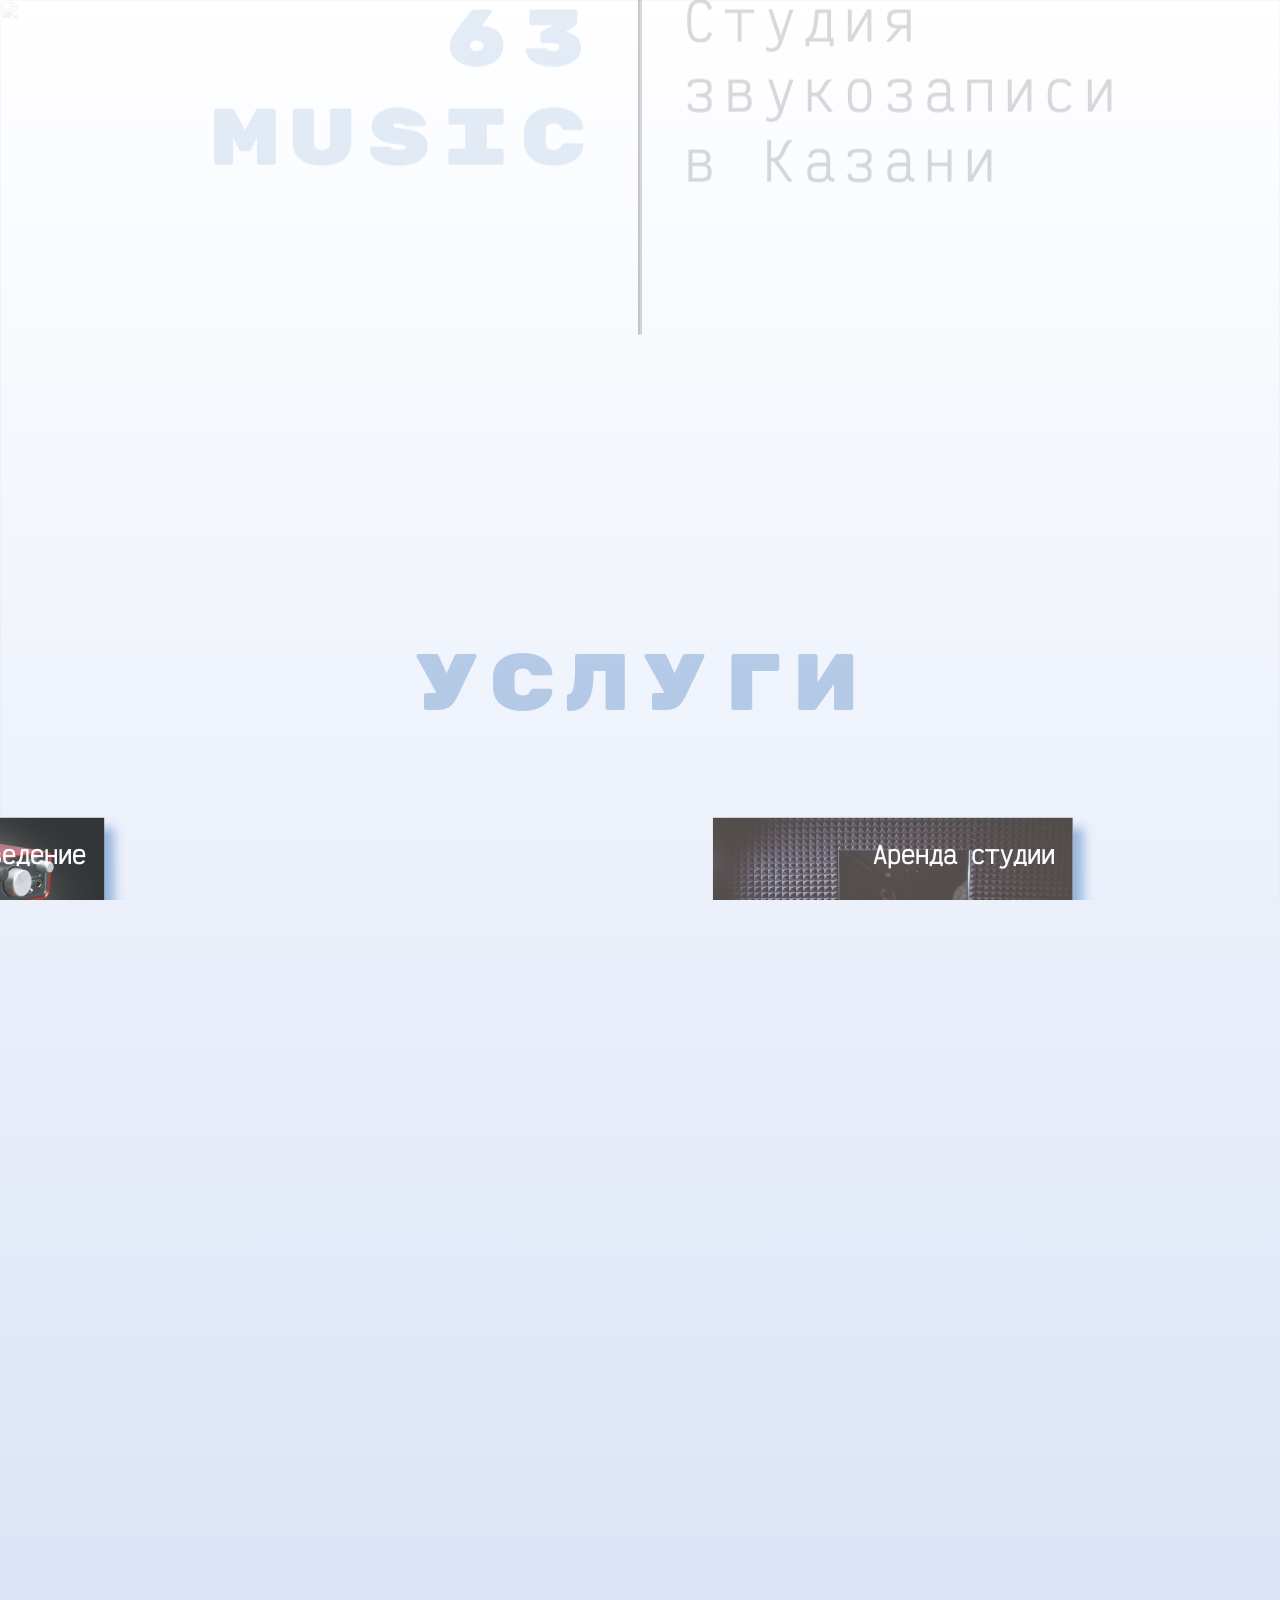
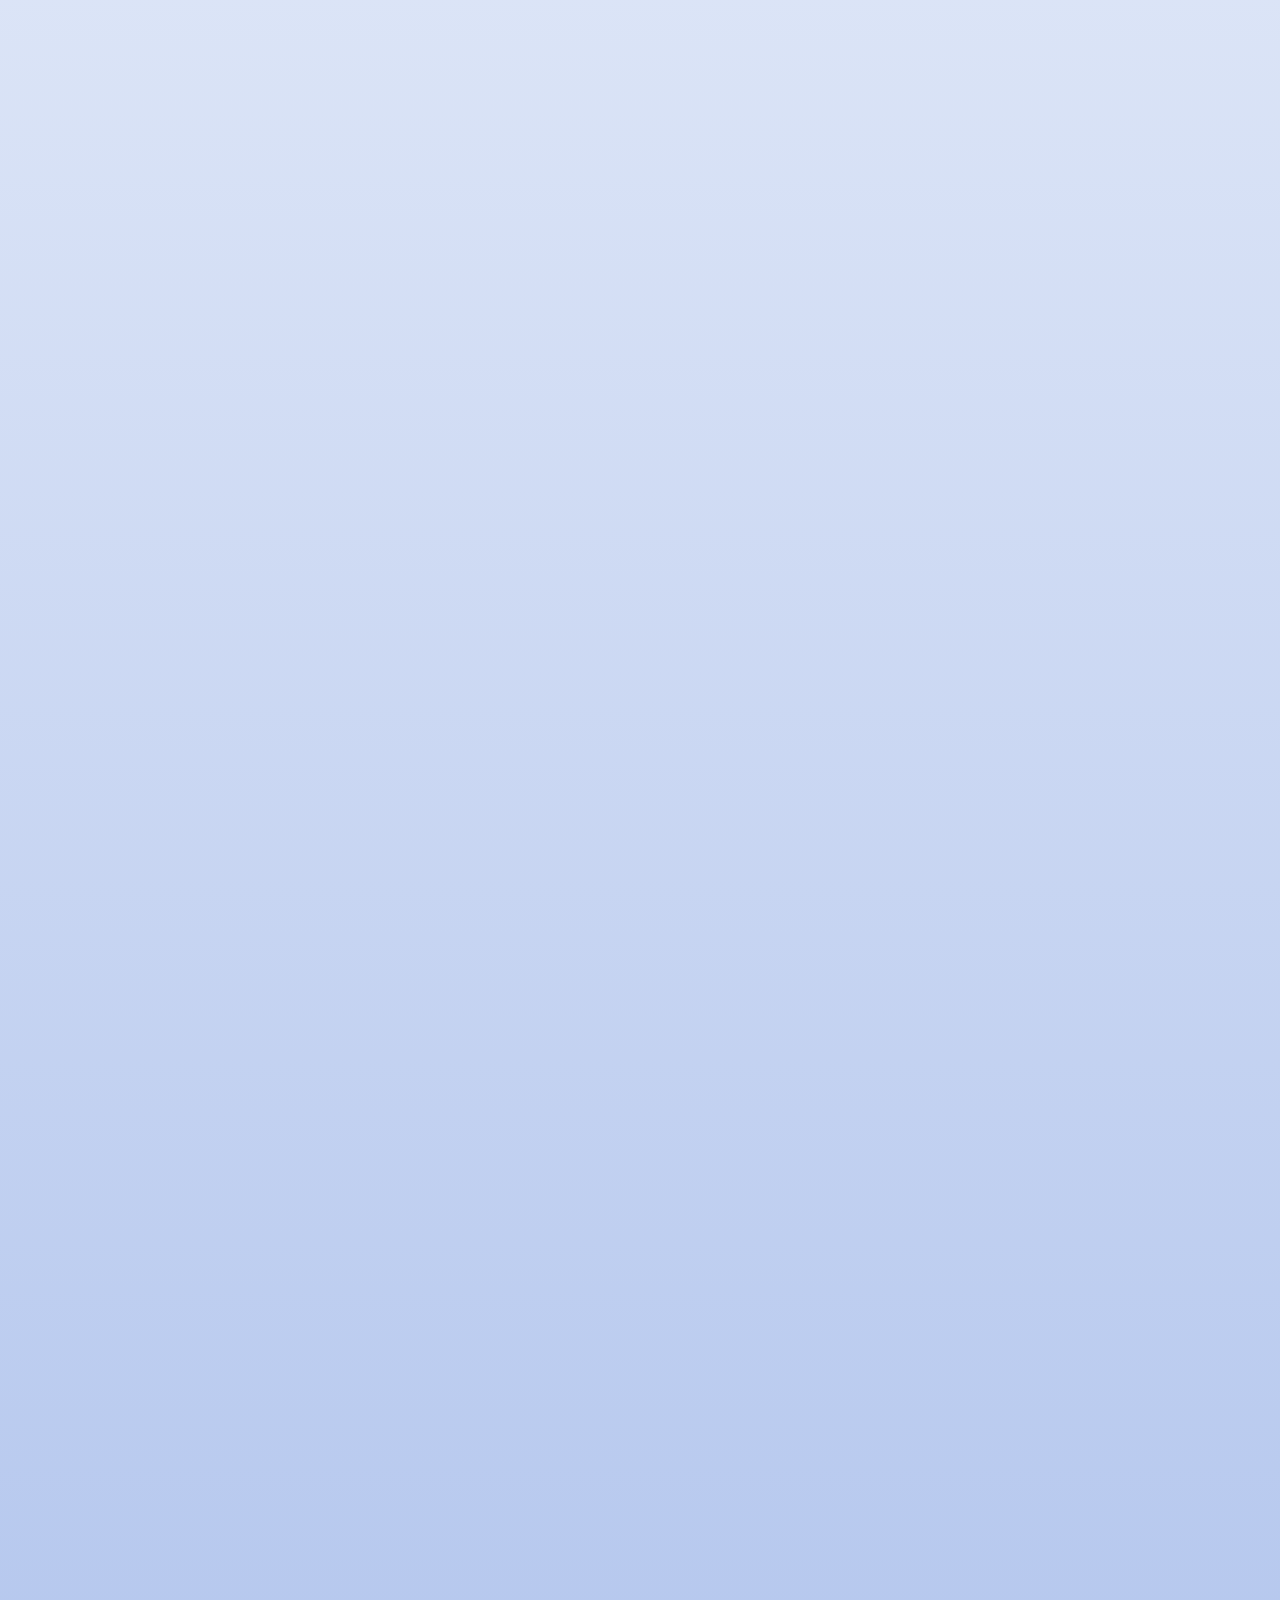
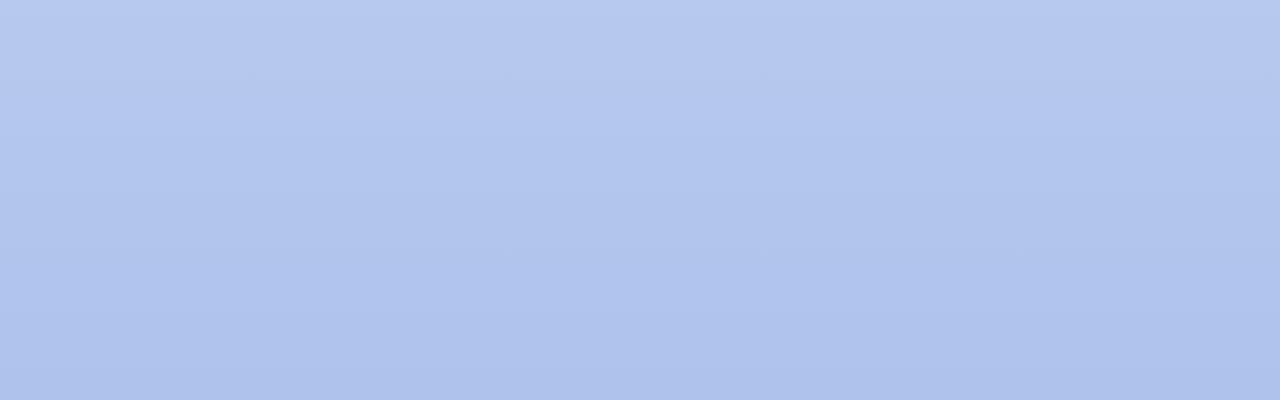
==== html/63Music.html @ 12421e2b "Zz" ====
<!DOCTYPE html>
<html lang="en">
<head>
    <meta charset="UTF-8">
    <meta name="viewport" content="width=device-width, initial-scale=1.0">

    <title>63Music</title>

    <script src="../libs/gsap/gsap.min.js" defer></script>
    <script src="../libs/gsap/ScrollTrigger.min.js" defer></script>
    <script src="../libs/gsap/ScrollSmoother.min.js" defer></script>

    <link rel="stylesheet" href="../css/style.css">
    <link rel="shortcut icon" href="../img/logo.png" type="image/x-icon">
    <script src="../js/app.js" defer></script>
</head>
<body>
    <img src="../img/anime.gif" class="body_img" alt="">
    <div class="wrapper">
        <div class="content">

            <section class="main_section" id="main_section">
                <div class="main">
                    <header>
                        <div class="container">
                            <img src="../img/logo.png" alt="Logo">
                            <a href="#main_section">главная</a>
                            <a href="#services_section">услуги</a>
                            <a href="#about-us_section">о нас</a>
                            <a href="#contact_section">контакты</a>
                        </div>
                    </header>
                    <div class="main_content" id="main_content" data-base="2s">
                        <div class="container">
                            <div class="left_content main_content_inner">
                                <p>63 <br> Music</p>
                            </div>
                            <div class="right_content main_content_inner">
                                <p>Студия <br> звукозаписи <br> в Казани</p>
                            </div>
                        </div>
                    </div>
                </div>
            </section>

            <section class="services_section" id="services_section">
                <div class="services">
                    <div class="services_h1" id="services_h1" data-base="3s">
                        <h1>УСЛУГИ</h1>
                    </div>
                    <div class="cards">
                        <div class="card-1" id="card-1">
                            <img src="../img/card-1.jpg" alt="Alternate Text" id="card1img" class="card1img" />
                            <div class="card-1_text">
                                <h1>Сведение</h1>
                                <h2 id="card-1_h2">2000р</h2>
                            </div>
                        </div>
                        <div class="card-2" id="card-2">
                            <img src="../img/card-2.jpg" alt="Alternate Text" id="card2img" class="card2img" />
                            <div class="card-2_text">
                                <h1>Запись</h1>
                                <h2 id="card-2_h2">от 1500р</h2>
                            </div>
                        </div>
                        <div class="card-3" id="card-3">
                            <img src="../img/card-3.jpg" alt="Alternate Text" id="card3img" class="card3img" />
                            <div class="card-3_text">
                                <h1>Аренда студии</h1>
                                <h2 id="card-3_h2">от 1500р</h2>
                            </div>
                        </div>
                        <div class="card-4" id="card-4">
                            <img src="../img/card-4.jpg" alt="Alternate Text" id="card4img" class="card4img" />
                            <div class="card-4_text">
                                <h1>Бит</h1>
                                <h2 id="card-4_h2">от 1000р</h2>
                            </div>
                        </div>
                    </div>
                </div>
            </section>
            
            <section class="about-us_section" id="about-us_section">
                <div class="about-us">
                    
                </div>
            </section>

            <section class="contact_section" id="contact_section">
                <div class="contact">
                    <div class="contact_text"><h1>КОНТАКТЫ</h1></div>
                    <div class="contact_main">
                        <div class="path">
                            <p>yandex</p>
                        </div>
                        <div class="contact_content">
                            <p>Казань, ул. Чистопольская, д.64</p>
                            <div class="links">
                                <a href="">Вконтакте</a>
                                <a href="">Telegram</a>
                            </div>
                            <button type="button">ОСТАВИТЬ<br/>ЗАЯВКУ</button>
                        </div>
                    </div>
                </div>
            </section>
            
            <div class="modal1" id="modal1">
                <div class="modal-content">
                  <span class="close" id="close">&times;</span>
                  <div class="contact_conteiner">
                    <div class="feedback-form-container" id="feedbackFormContainer">
                        <form class="feedback-form">
                          <input type="text" id="name" name="name" placeholder="Введите ваше имя" required>
                          
                          <input type="email" id="email" name="email" placeholder="Введите ваш email" required>
                          
                          <input type="text" id="number" name="number" placeholder="Введите ваш номер телефона" required>
                          
                          
                          <a href="#" class="contact_a">ОСТАВИТЬ ЗАЯВКУ</a>
                        </form>
                      </div>
                </div>
                </div>
              </div>
        </div>
    </div>
    

    <script src="../js/script.js"></script>
</body>
</html>
---- css/style.css ----
@import url('https://fonts.googleapis.com/css2?family=Victor+Mono:ital,wght@0,100..700;1,100..700&display=swap');
@import url('https://fonts.googleapis.com/css2?family=Rubik+Mono+One&display=swap');

body::-webkit-scrollbar {
    width: 8px; /* ������ scrollbar */
}

body::-webkit-scrollbar-track {
    background: none; /* ���� ������� */
}

body::-webkit-scrollbar-thumb {
    background-color: #7EA5D3; /* ���� ������ */
    border-radius: 20px; /* ����������� ������ */
}

body {
    background: linear-gradient(180deg, #FFFFFF, #AEC2EC);
    /* font-family: "TikTok Sans Light"; */
    font-family: "Victor Mono", serif;
    margin: 0;
    padding: 0;
}

.body_img {
    position: fixed;
    width: 100%;
    height: 100%;
    z-index: -1000;
    opacity: 0.1;
}

/* Main */

main {
    width: 100%;
}

@keyframes showHeader {
    0% {
        opacity: 0;
    }

    60% {
        opacity: 0;
    }

    100% {
        opacity: 1;
    }
}

header {
    width: 100%;
    height: 10vh;
    display: flex;
    align-items: center;
    justify-content: center;
    opacity: 1;
    animation-name: showHeader;
    animation-duration: 5.5s;
    z-index: 2;
}

.container {
    max-width: 965px;
    width: 100%;
    display: flex;
    align-items: center;
    justify-content: space-between;
}

.container img {
    width: 70px;
    height: 70px;
}

.container a {
    text-decoration: none;
    color: black;
    letter-spacing: 6px;
    z-index: 3;
}

.container a:hover {
    transition: 0.36s;
    color: #7EA5D3;
}

.main_content {
    height: 90vh;
    display: flex;
    align-items: center;
    justify-content: center;
    letter-spacing: 9px;
    font-weight: 400;
    transform: translateY(-10vh);
    z-index: 1;
}

@keyframes showLineAnimation {
    0% {
        height: 0;
    }

    100% {
        height: 45vh;
    }
}

.main_content_inner {
    /* transform: translateY(10vh); */
    height: 0;
    width: 100%;
    padding: 4.3923%;
    display: flex;
    align-items: center;
    overflow: hidden; /*!!!!!*/
    animation-name: showLineAnimation;
    animation-duration: 1.5s;
    animation-fill-mode: forwards;
}

.left_content {
    border-right: 2px solid black;
    display: flex;
    justify-content: right;
    font-size: 3.5rem;
    text-align: right;
    color: #7EA5D3;
    font-family: "Rubik Mono One", serif;
    font-size: 80px;
    font-weight: 200;
}

.right_content {
    border-left: 2px solid black;
    font-size: 3.25rem;
    opacity: 0.7;
}

@keyframes showLeftContent {
    0% {
        transform: translateX(100vw);
    }

    100% {
        transform: translateX(0);
    }
}

@keyframes showRightContent {
    0% {
        transform: translateX(-100vw);
    }

    100% {
        transform: translateX(0);
    }
}

.left_content p {
    transform: translateX(100vw);
    animation-name: showLeftContent;
    animation-duration: 2s;
    animation-timing-function: cubic-bezier(0.075, 1.12, 0.165, 1);
    animation-delay: 1.5s;
    animation-fill-mode: forwards;
}

.right_content p {
    transform: translateX(-100vw);
    animation-name: showRightContent;
    animation-duration: 2.5s;
    animation-timing-function: cubic-bezier(0.075, 1.12, 0.165, 1);
    animation-delay: 1.5s;
    animation-fill-mode: forwards;
}

/* services */

.services {
    width: 100%;
    height: 100vh;
    display: flex;
    align-items: center;
    text-align: center;
    justify-content: center;
    flex-direction: column;
}

.services_h1 {
    height: 4vh;
}

.services_h1 h1 {
    margin-top: -1vh;
    letter-spacing: 8px;
    color: #7EA5D3;
    opacity: 0.75;
    font-family: "Rubik Mono One", serif;
    font-size: 80px;
    font-weight: 200;
}

.cards {
    height: 97vh;
    display: flex;
    /* flex-wrap: wrap; */
    
    position: relative;
    top: -15vh;
    align-items: center;
    align-content: center;
    justify-content: center;
    animation: cards 5s infinite ease-in-out;
}

@keyframes cards {
    0%, 100% { /* ��������� � �������� ������� */
        transform: translateX(0);
    }

    50% { /* �������� ����� */
        transform: translateX(-20px);
    }
}

.card-1 {
    margin: 30px;
    width: 360px;
    height: 200px;
    color: #fff;
    display: flex;
    justify-content: right;
    position: relative;
    transform: rotate(0deg);
    overflow: hidden;
    transition: transform 1s ease;
    cursor: pointer;
    box-shadow: #7EA5D3 10px 10px 10px;
    transition: all 1s ease;
}

.card-2 {
    margin: 30px;
    width: 360px;
    height: 200px;
    margin-top: 300px;
    color: #fff;
    display: flex;
    justify-content: right;
    transform: rotate(0deg);
    overflow: hidden;
    cursor: pointer;
    box-shadow: #7EA5D3 10px 10px 10px;
    transition: all 1s ease;
}

.card-3 {
    margin: 30px;
    width: 360px;
    height: 200px;
    color: #fff;
    display: flex;
    justify-content: right;
    padding-top: -20vh;
    transform: rotate(0deg);
    overflow: hidden;
    cursor: pointer;
    box-shadow: #7EA5D3 10px 10px 10px;
    transition: all 1s ease;
}

.card-4 {
    margin: 30px;
    width: 360px;
    height: 200px;
    margin-top: 300px;
    color: #fff;
    display: flex;
    justify-content: right;
    transform: rotate(0deg);
    overflow: hidden;
    cursor: pointer;
    box-shadow: #7EA5D3 10px 10px 10px;
    transition: all 1s ease;
}

.card1img {
    width: 100%;
    height: 100%;
    filter: blur(0px);
    transition: all 0.5s ease;
}

.card2img {
    width: 100%;
    height: 100%;
    filter: blur(0px);
    transition: all 0.5s ease;
}

.card3img {
    width: 100%;
    height: 100%;
    filter: blur(0px);
    transition: all 0.5s ease;
}

.card4img {
    width: 100%;
    height: 100%;
    filter: blur(0px);
    transition: all 0.5s ease;
}

.card-1_text {
    display: inline;
    position: absolute;
    text-align: right;
    margin-right: 2vh;
    z-index: 2;
}

.card-1_text h1 {
    color: #fff;
}

.card-1_text h2 {
    margin-top: 11vh;
    opacity: 0;
    transition: opacity 1s ease;
}

.card-2_text {
    display: inline;
    position: absolute;
    text-align: right;
    margin-right: 2vh;
    z-index: 2;
}

.card-2_text h1 {
    color: #fff;
}

.card-2_text h2 {
    margin-top: 11vh;
    opacity: 0;
    transition: opacity 1s ease;
}

.card-3_text {
    display: inline;
    position: absolute;
    text-align: right;
    margin-right: 2vh;
    z-index: 2;
}

.card-3_text h1 {
    color: #fff;
}

.card-3_text h2 {
    margin-top: 11vh;
    opacity: 0;
    transition: opacity 1s ease;
}

.card-4_text {
    display: inline;
    position: absolute;
    text-align: right;
    margin-right: 2vh;
    z-index: 2;
}

.card-4_text h1 {
    color: #fff;
}

.card-4_text h2 {
    margin-top: 11vh;
    opacity: 0;
    transition: opacity 1s ease;
}

/* about us */
.about-us {
    width: 100%;
    height: 100vh;
    display: flex;
    text-align: center;
    justify-content: start;
    flex-direction: column;
    align-items: center;
    /* border: 2px solid red; */
    position: relative;
}

/* contact */
.contact {
    width: 100%;
    height: 100vh;
    display: flex;
    text-align: center;
    justify-content: start;
    flex-direction: column;
    align-items: center;
}

.contact_text {
    display: flex;
    text-align: center;
    margin-top: -10vh;
}

.contact_text h1 {
    letter-spacing: 8px;
    color: #7EA5D3;
    opacity: 0.75;
    font-family: "Rubik Mono One", serif;
    font-size: 80px;
    font-weight: 200;
}


.services_section,
.contact_section {
    position: relative;
    z-index: 1; /* ��� ����� ������ ��������, ����� ������� ��� ���������� */
}

.feedback-form {
    display: flex;
    justify-content: center;
    align-items: center;
    flex-direction: column;
    text-align: center;
}

#name {
    width: 50vw;
    height: 3vh;
    margin: 30px;
    border: none;
    padding: 15px;
}

#email{
    width: 50vw;
    height: 3vh;
    margin: 30px;
    border: none;
    padding: 15px;
}

#number {
    width: 50vw;
    height: 3vh;
    margin: 30px;
    border: none;
    padding: 15px;
}

.contact_a {
    width: 50vw;
    height: 3vh;
    margin: 30px;
    border: none;
    padding: 15px 15px;
    background: #fff;
    text-decoration: none;
    color: black;
    cursor: pointer;
    font-weight: 600;
    font-size: 22px;
}

.contact_a:hover {
    transition: 0.36s;
    background: #4f5b75;
    color: #fff;
}

/* Modals */

/* Скрываем модальное окно по умолчанию */
.modal1 {
    display: none;
    position: absolute;
    top: 0;
    left: 0;
    width: 100%;
    height: 100%;
    background-color: rgba(0, 0, 0, 0.8);
    justify-content: center;
    align-items: center;
    z-index: -1000;
    animation: fadeIn 0.5s;
  }
  
  @keyframes fadeIn {
    from {
      opacity: 0;
    }
    to {
      opacity: 1;
    }
  }
  
  /* Контейнер содержимого модального окна */
  .modal-content {
    width: 100%;
    height: 100vh;
    position: relative;
    animation: zoomIn 0.5s;
  }
  
  @keyframes zoomIn {
    from {
      transform: scale(0.8);
      opacity: 0;
    }
    to {
      transform: scale(1);
      opacity: 1;
    }
  }
  
  .full-image {
    max-width: 100%;
    max-height: 100%;
}
  
  /* Кнопка закрытия */
  .close {
    position: absolute;
    top: 10px;
    right: 20px;
    color: white;
    font-size: 30px;
    font-weight: bold;
    cursor: pointer;
    transition: color 0.3s;
  }
  
  .close:hover {
    color: #ff0000;
  }

/* Contact */

.contact_main {
    height: 100vh;
    width: 100vw;
    border: 2px solid red;
    display: flex;
    justify-content: space-between;
}

.contact_main path {
    width: 50%;
    height: 100%;
    border: 2px solid red;
}

.contact_main .contact_content {
    width: 50%;
    height: 100%;
    border: 2px solid red;
    display: flex;
    flex-direction: column;
    align-items: start;
    padding-left: 1%;
    letter-spacing: 47%;
    line-height: 240%;
}

.contact_content .links {
    display: flex;
    flex-direction: column;
    align-items: start;
}

a, a:link, a:visited, a:hover  {
    text-decoration: none;
}

button {
	font-family: inherit;
    font-size: inherit;
    color: inherit;
}
button:focus, button:active {
    outline: none;
}
button:hover {
    cursor: pointer;
    background-color: white;
}

.contact_content button {
    transition-duration: 1s;
    transition-property: background-color;
    width: 14.6412vw;
    aspect-ratio: 1;
    border: none;
    border-radius: 50%;
    align-self: center;
    font-size: 1rem;
    letter-spacing: 47%;
}
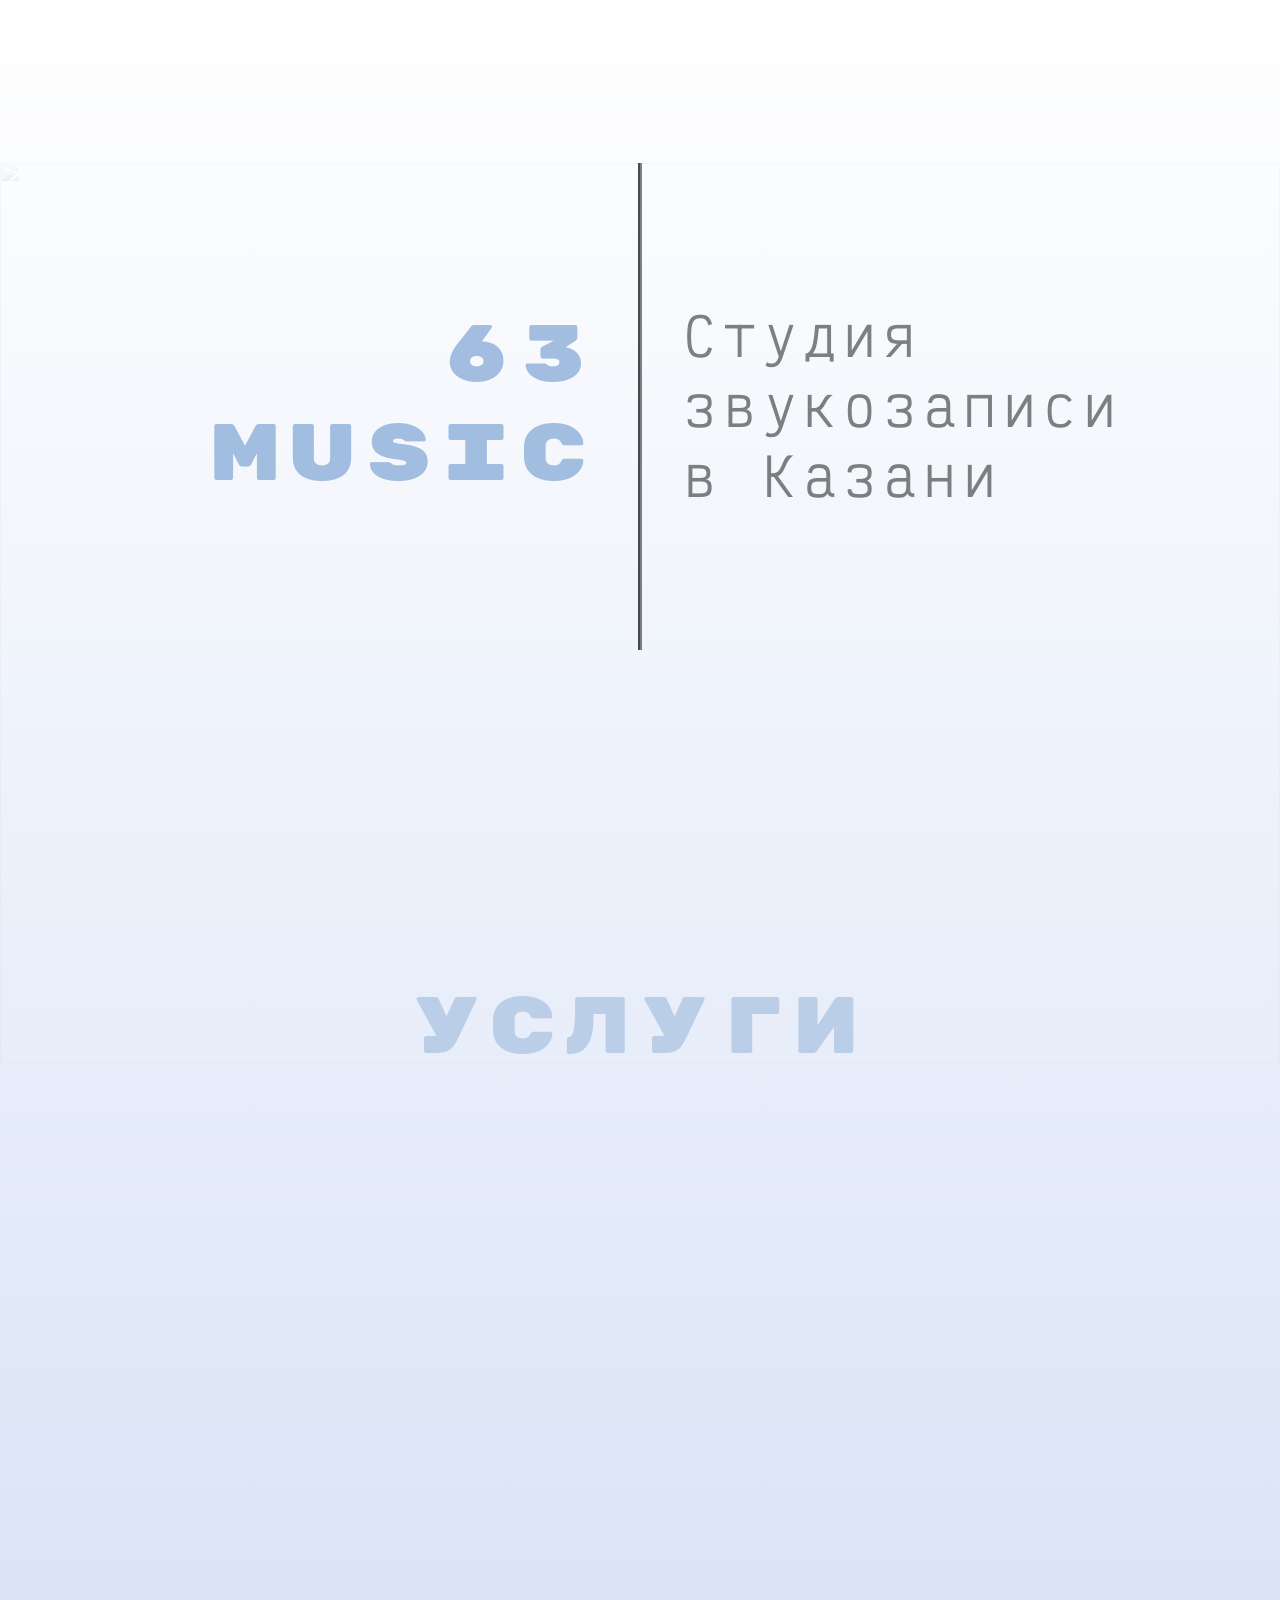
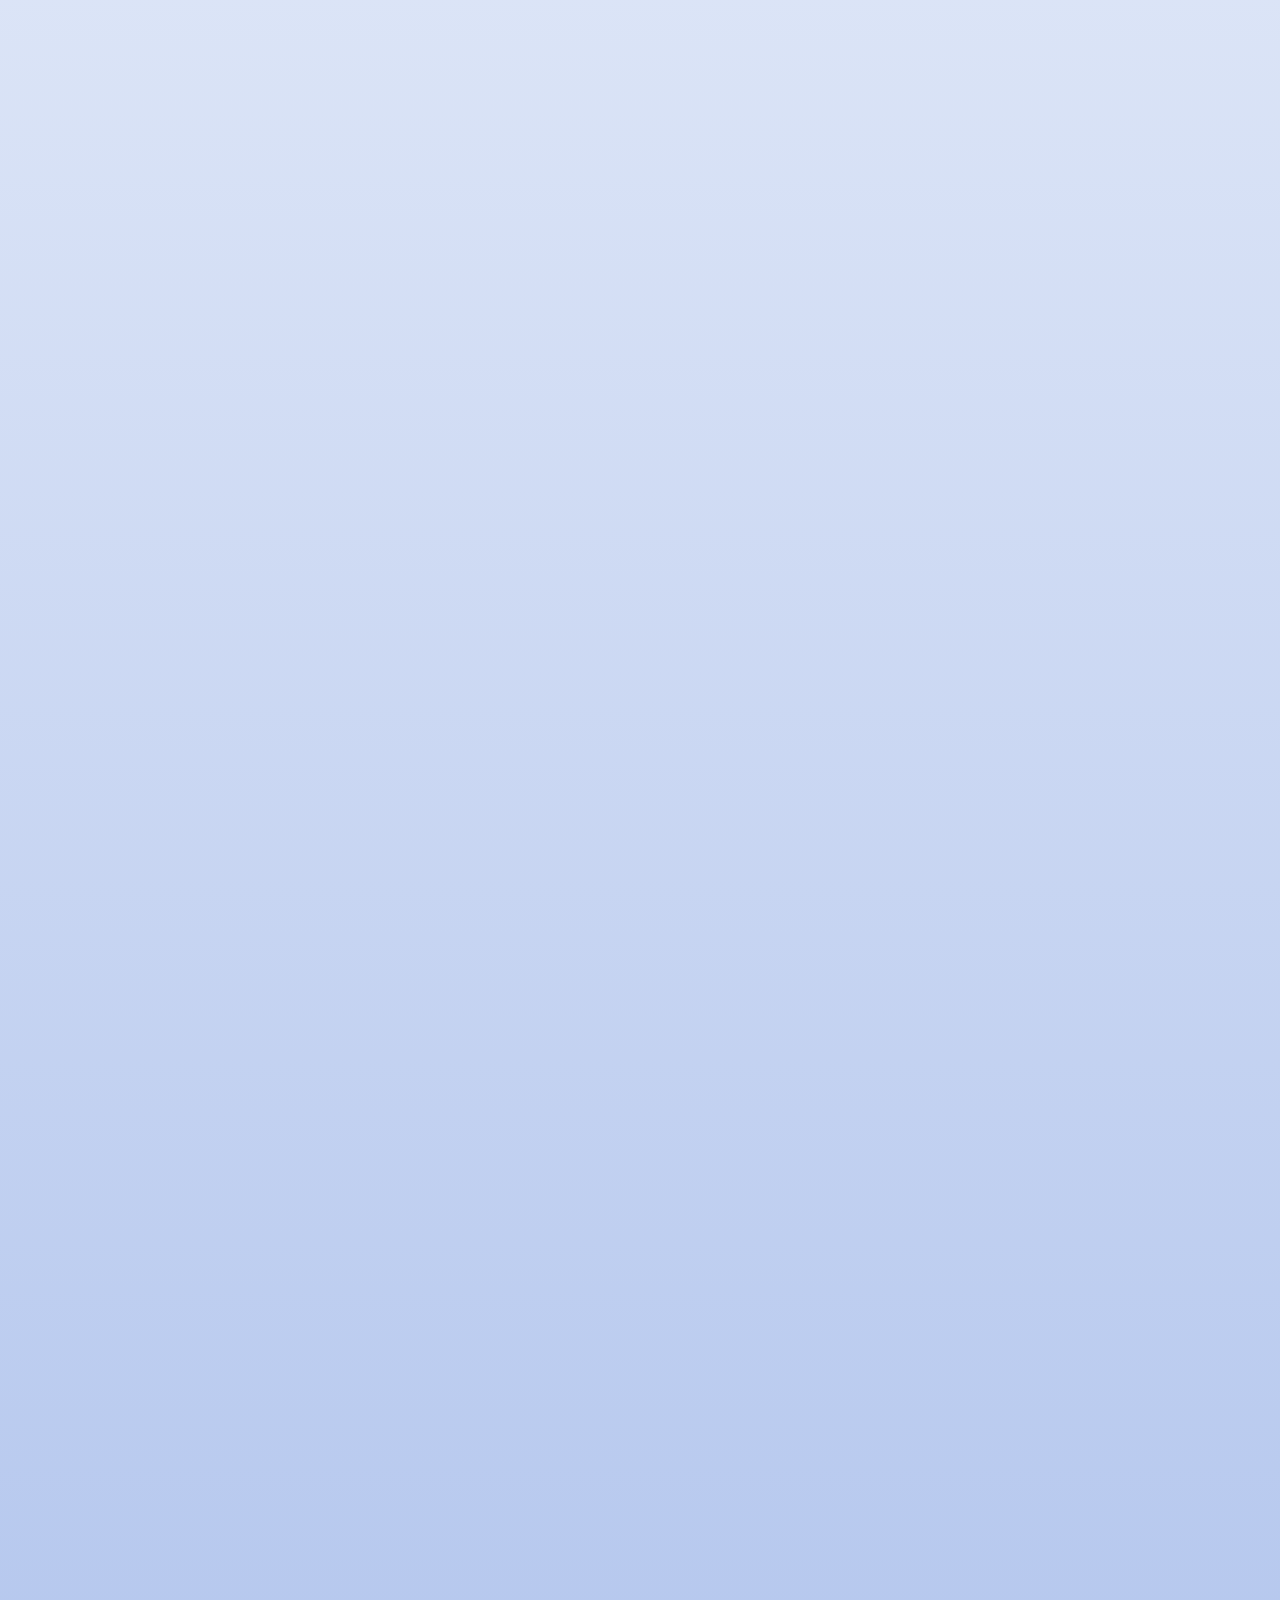
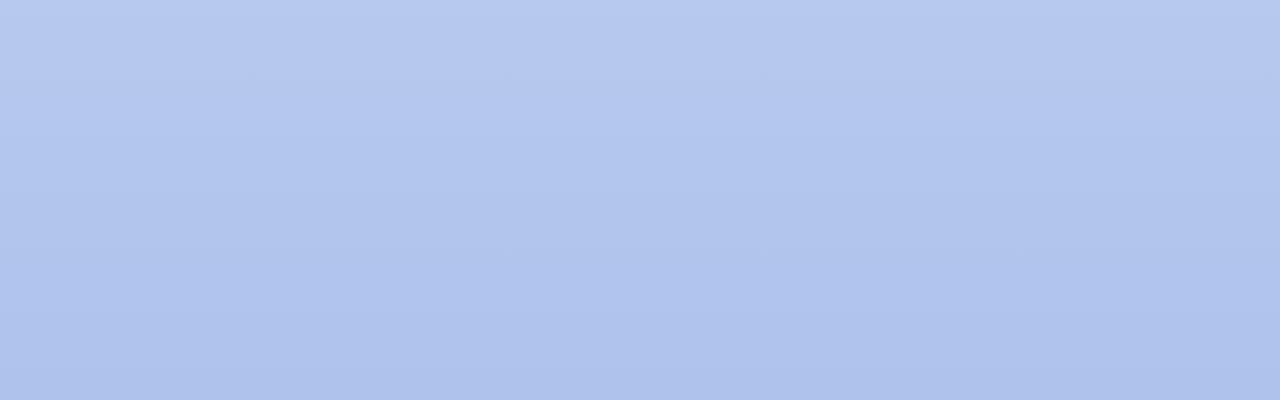
==== commit e1a33a24: "Zzzz" ====
--- a/html/63Music.html
+++ b/html/63Music.html
@@ -83,7 +83,10 @@
             
             <section class="about-us_section" id="about-us_section">
                 <div class="about-us">
-                    
+                    <div class="about-us_h1"><h1>О нас</h1></div>
+                    <div class="about-us-main">
+                        
+                    </div>
                 </div>
             </section>
 
--- a/css/style.css
+++ b/css/style.css
@@ -393,11 +393,7 @@
     height: 100vh;
     display: flex;
     text-align: center;
-    justify-content: start;
-    flex-direction: column;
-    align-items: center;
-    /* border: 2px solid red; */
-    position: relative;
+    align-items: center;
 }
 
 /* contact */
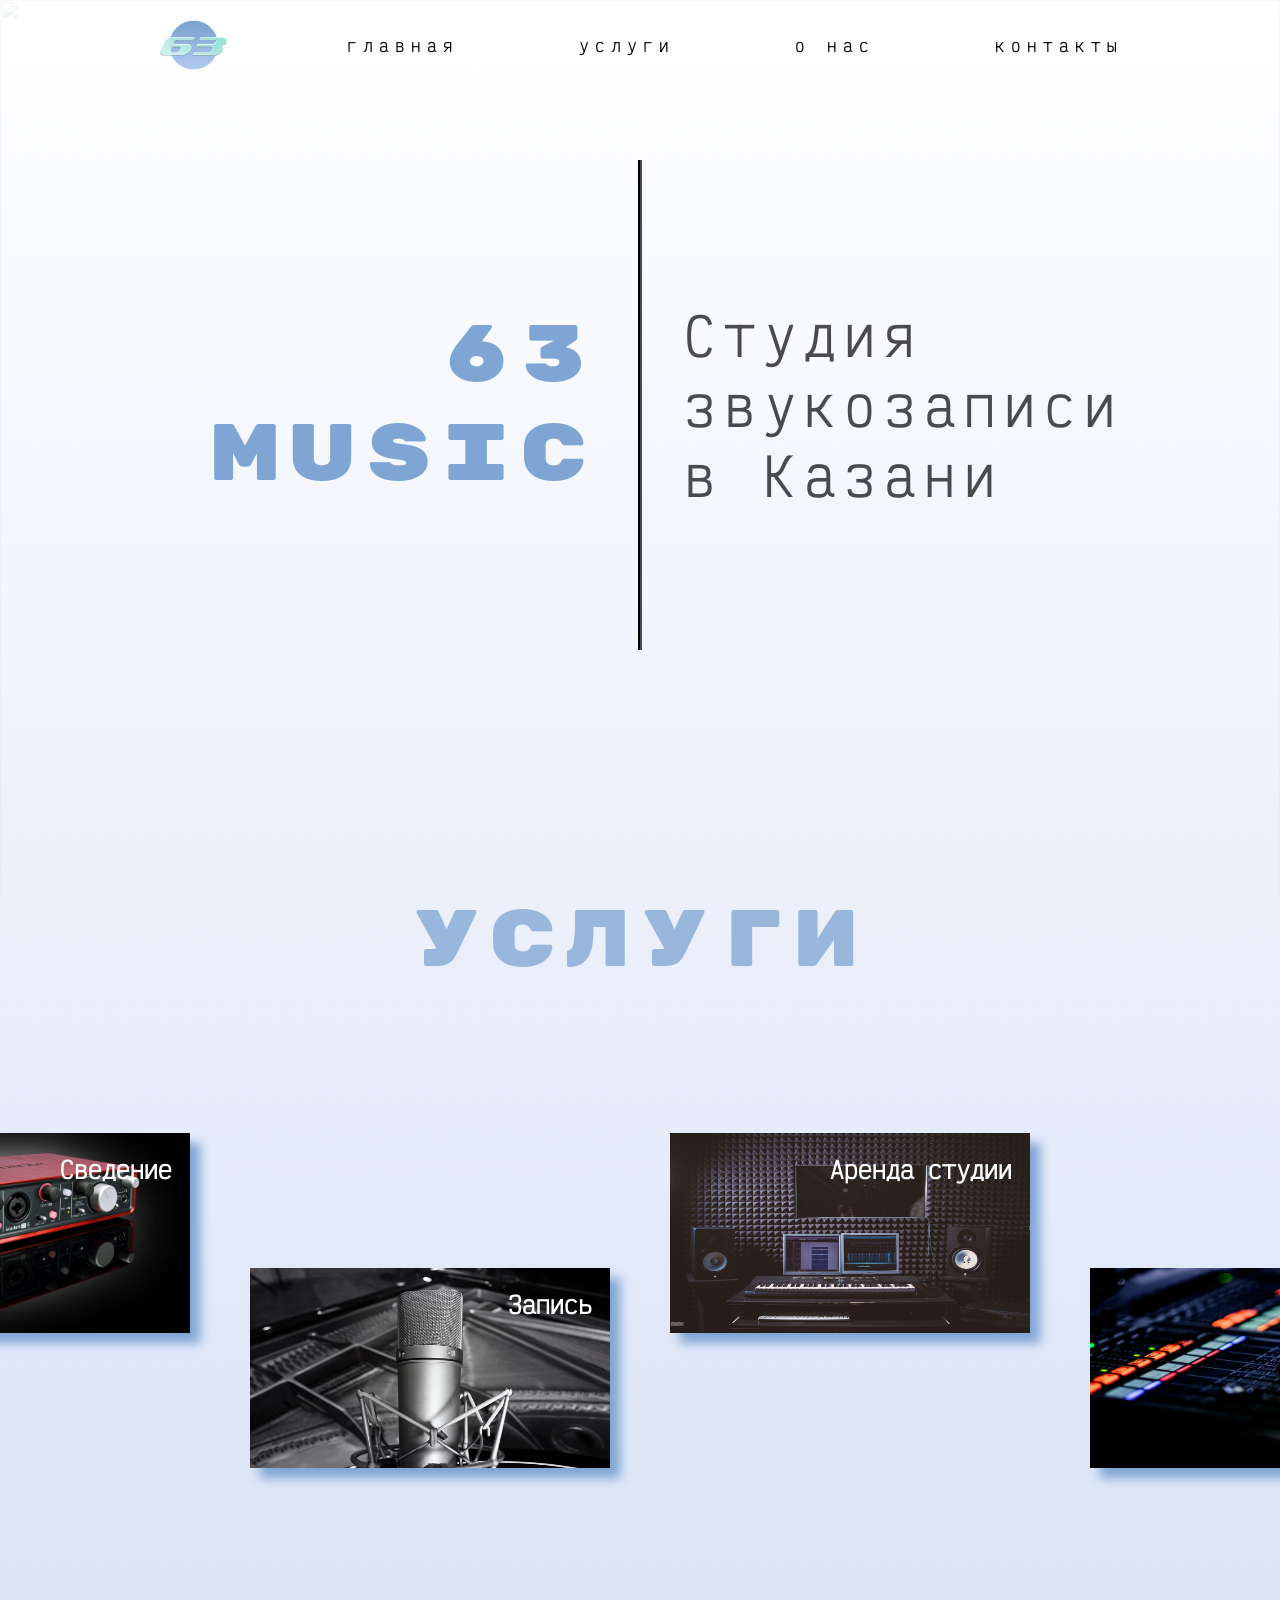
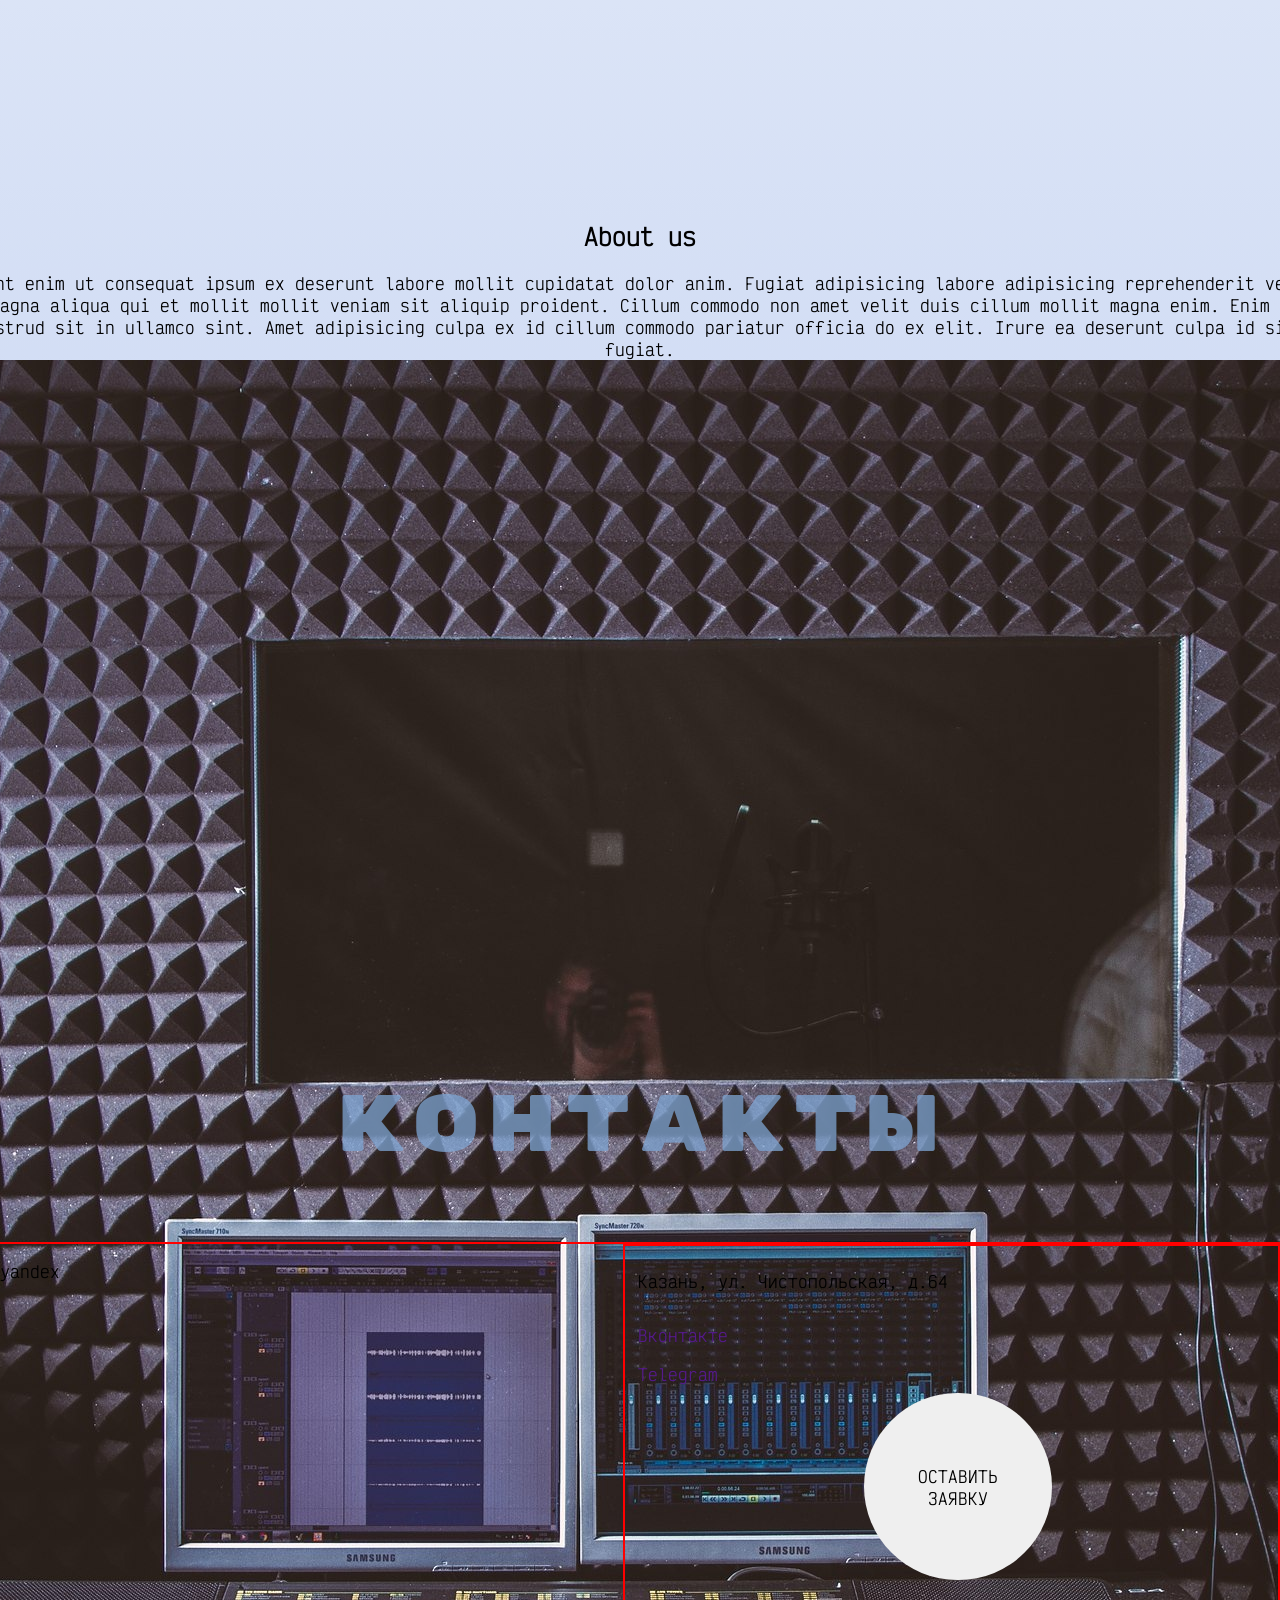
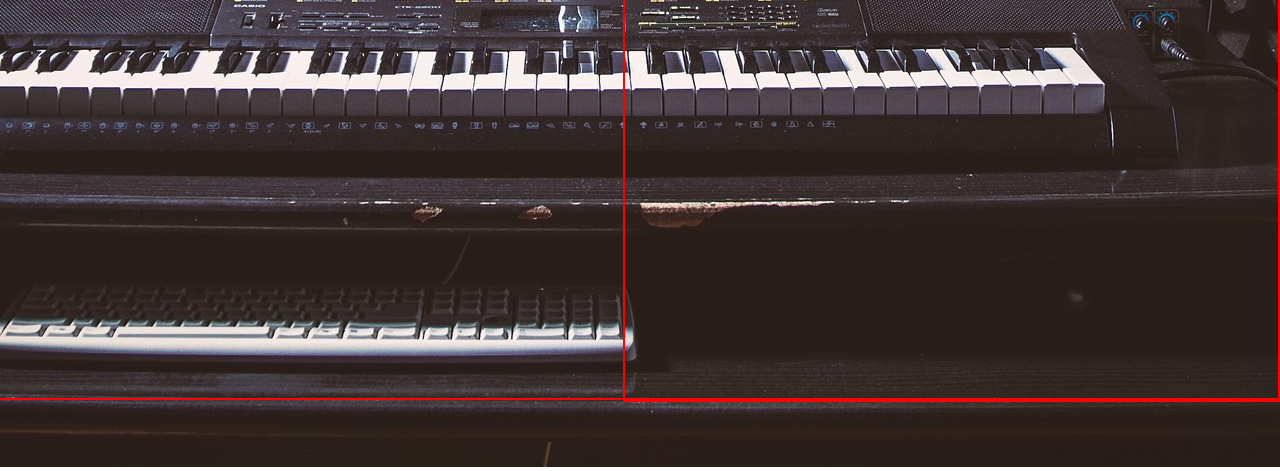
==== commit 7194caf6: "edit style_main.css file" ====
--- a/html/63Music.html
+++ b/html/63Music.html
@@ -10,6 +10,10 @@
     <script src="../libs/gsap/ScrollTrigger.min.js" defer></script>
     <script src="../libs/gsap/ScrollSmoother.min.js" defer></script>
 
+    <link rel="stylesheet" href="../css/style_main.css">
+    <link rel="stylesheet" href="../css/style_services.css">
+    <link rel="stylesheet" href="../css/style_about-us.css">
+    <link rel="stylesheet" href="../css/style_contact.css">
     <link rel="stylesheet" href="../css/style.css">
     <link rel="shortcut icon" href="../img/logo.png" type="image/x-icon">
     <script src="../js/app.js" defer></script>
@@ -83,9 +87,18 @@
             
             <section class="about-us_section" id="about-us_section">
                 <div class="about-us">
-                    <div class="about-us_h1"><h1>О нас</h1></div>
-                    <div class="about-us-main">
-                        
+                    <h1>About us</h1>
+                    <div class="about-us_content">
+                        <div class="text_content">
+                            Non eiusmod mollit incididunt pariatur. Lorem sunt commodo sunt enim ut consequat ipsum ex deserunt labore mollit cupidatat dolor anim. Fugiat adipisicing labore adipisicing reprehenderit velit aliqua enim et deserunt fugiat minim sint nostrud ut. Non laboris occaecat ex occaecat duis cupidatat commodo.
+
+Lorem in magna aliqua qui et mollit mollit veniam sit aliquip proident. Cillum commodo non amet velit duis cillum mollit magna enim. Enim cupidatat magna quis amet.
+
+Proident tempor ex ipsum aliquip. Ea magna cupidatat non elit elit nostrud officia incididunt. Nostrud sit in ullamco sint. Amet adipisicing culpa ex id cillum commodo pariatur officia do ex elit. Irure ea deserunt culpa id sint elit commodo sunt pariatur. Magna aliquip laboris laboris fugiat.
+                        </div>
+                        <div class="img_content">
+                            <img src="../img/card-3.jpg" alt="" srcset="">
+                        </div>
                     </div>
                 </div>
             </section>
--- a/css/style_main.css
+++ b/css/style_main.css
@@ -0,0 +1,146 @@
+/* Main */
+
+main {
+    width: 100%;
+}
+
+@keyframes showHeader {
+    0% {
+        opacity: 0;
+    }
+
+    60% {
+        opacity: 0;
+    }
+
+    100% {
+        opacity: 1;
+    }
+}
+
+header {
+    width: 100%;
+    height: 10vh;
+    display: flex;
+    align-items: center;
+    justify-content: center;
+    opacity: 1;
+    animation-name: showHeader;
+    animation-duration: 5.5s;
+    z-index: 2;
+}
+
+.container {
+    max-width: 965px;
+    width: 100%;
+    display: flex;
+    align-items: center;
+    justify-content: space-between;
+}
+
+.container img {
+    width: 70px;
+    height: 70px;
+}
+
+.container a {
+    text-decoration: none;
+    color: black;
+    letter-spacing: 6px;
+    z-index: 3;
+}
+
+.container a:hover {
+    transition: 0.36s;
+    color: #7EA5D3;
+}
+
+.main_content {
+    height: 90vh;
+    display: flex;
+    align-items: center;
+    justify-content: center;
+    letter-spacing: 9px;
+    font-weight: 400;
+    transform: translateY(-10vh);
+    z-index: 1;
+}
+
+@keyframes showLineAnimation {
+    0% {
+        height: 0;
+    }
+
+    100% {
+        height: 45vh;
+    }
+}
+
+.main_content_inner {
+    /* transform: translateY(10vh); */
+    height: 0;
+    width: 100%;
+    padding: 4.3923%;
+    display: flex;
+    align-items: center;
+    overflow: hidden; /*!!!!!*/
+    animation-name: showLineAnimation;
+    animation-duration: 1.5s;
+    animation-fill-mode: forwards;
+}
+
+.left_content {
+    border-right: 2px solid black;
+    display: flex;
+    justify-content: right;
+    font-size: 3.5rem;
+    text-align: right;
+    color: #7EA5D3;
+    font-family: "Rubik Mono One", serif;
+    font-size: 80px;
+    font-weight: 200;
+}
+
+.right_content {
+    border-left: 2px solid black;
+    font-size: 3.25rem;
+    opacity: 0.7;
+}
+
+@keyframes showLeftContent {
+    0% {
+        transform: translateX(100vw);
+    }
+
+    100% {
+        transform: translateX(0);
+    }
+}
+
+@keyframes showRightContent {
+    0% {
+        transform: translateX(-100vw);
+    }
+
+    100% {
+        transform: translateX(0);
+    }
+}
+
+.left_content p {
+    transform: translateX(100vw);
+    animation-name: showLeftContent;
+    animation-duration: 2s;
+    animation-timing-function: cubic-bezier(0.075, 1.12, 0.165, 1);
+    animation-delay: 1.5s;
+    animation-fill-mode: forwards;
+}
+
+.right_content p {
+    transform: translateX(-100vw);
+    animation-name: showRightContent;
+    animation-duration: 2.5s;
+    animation-timing-function: cubic-bezier(0.075, 1.12, 0.165, 1);
+    animation-delay: 1.5s;
+    animation-fill-mode: forwards;
+}
--- a/css/style_services.css
+++ b/css/style_services.css
@@ -0,0 +1,209 @@
+/* services */
+
+.services {
+   width: 100%;
+   height: 100vh;
+   display: flex;
+   align-items: center;
+   text-align: center;
+   justify-content: center;
+   flex-direction: column;
+}
+
+.services_h1 {
+   height: 4vh;
+}
+
+.services_h1 h1 {
+   margin-top: -1vh;
+   letter-spacing: 8px;
+   color: #7EA5D3;
+   opacity: 0.75;
+   font-family: "Rubik Mono One", serif;
+   font-size: 80px;
+   font-weight: 200;
+}
+
+.cards {
+   height: 97vh;
+   display: flex;
+   /* flex-wrap: wrap; */
+   
+   position: relative;
+   top: -15vh;
+   align-items: center;
+   align-content: center;
+   justify-content: center;
+   animation: cards 5s infinite ease-in-out;
+}
+
+@keyframes cards {
+   0%, 100% { /* ��������� � �������� ������� */
+       transform: translateX(0);
+   }
+
+   50% { /* �������� ����� */
+       transform: translateX(-20px);
+   }
+}
+
+.card-1 {
+   margin: 30px;
+   width: 360px;
+   height: 200px;
+   color: #fff;
+   display: flex;
+   justify-content: right;
+   position: relative;
+   transform: rotate(0deg);
+   overflow: hidden;
+   transition: transform 1s ease;
+   cursor: pointer;
+   box-shadow: #7EA5D3 10px 10px 10px;
+   transition: all 1s ease;
+}
+
+.card-2 {
+   margin: 30px;
+   width: 360px;
+   height: 200px;
+   margin-top: 300px;
+   color: #fff;
+   display: flex;
+   justify-content: right;
+   transform: rotate(0deg);
+   overflow: hidden;
+   cursor: pointer;
+   box-shadow: #7EA5D3 10px 10px 10px;
+   transition: all 1s ease;
+}
+
+.card-3 {
+   margin: 30px;
+   width: 360px;
+   height: 200px;
+   color: #fff;
+   display: flex;
+   justify-content: right;
+   padding-top: -20vh;
+   transform: rotate(0deg);
+   overflow: hidden;
+   cursor: pointer;
+   box-shadow: #7EA5D3 10px 10px 10px;
+   transition: all 1s ease;
+}
+
+.card-4 {
+   margin: 30px;
+   width: 360px;
+   height: 200px;
+   margin-top: 300px;
+   color: #fff;
+   display: flex;
+   justify-content: right;
+   transform: rotate(0deg);
+   overflow: hidden;
+   cursor: pointer;
+   box-shadow: #7EA5D3 10px 10px 10px;
+   transition: all 1s ease;
+}
+
+.card1img {
+   width: 100%;
+   height: 100%;
+   filter: blur(0px);
+   transition: all 0.5s ease;
+}
+
+.card2img {
+   width: 100%;
+   height: 100%;
+   filter: blur(0px);
+   transition: all 0.5s ease;
+}
+
+.card3img {
+   width: 100%;
+   height: 100%;
+   filter: blur(0px);
+   transition: all 0.5s ease;
+}
+
+.card4img {
+   width: 100%;
+   height: 100%;
+   filter: blur(0px);
+   transition: all 0.5s ease;
+}
+
+.card-1_text {
+   display: inline;
+   position: absolute;
+   text-align: right;
+   margin-right: 2vh;
+   z-index: 2;
+}
+
+.card-1_text h1 {
+   color: #fff;
+}
+
+.card-1_text h2 {
+   margin-top: 11vh;
+   opacity: 0;
+   transition: opacity 1s ease;
+}
+
+.card-2_text {
+   display: inline;
+   position: absolute;
+   text-align: right;
+   margin-right: 2vh;
+   z-index: 2;
+}
+
+.card-2_text h1 {
+   color: #fff;
+}
+
+.card-2_text h2 {
+   margin-top: 11vh;
+   opacity: 0;
+   transition: opacity 1s ease;
+}
+
+.card-3_text {
+   display: inline;
+   position: absolute;
+   text-align: right;
+   margin-right: 2vh;
+   z-index: 2;
+}
+
+.card-3_text h1 {
+   color: #fff;
+}
+
+.card-3_text h2 {
+   margin-top: 11vh;
+   opacity: 0;
+   transition: opacity 1s ease;
+}
+
+.card-4_text {
+   display: inline;
+   position: absolute;
+   text-align: right;
+   margin-right: 2vh;
+   z-index: 2;
+}
+
+.card-4_text h1 {
+   color: #fff;
+}
+
+.card-4_text h2 {
+   margin-top: 11vh;
+   opacity: 0;
+   transition: opacity 1s ease;
+}
--- a/css/style_about-us.css
+++ b/css/style_about-us.css
@@ -0,0 +1,11 @@
+/* about us */
+.about-us {
+   width: 100%;
+   height: 100vh;
+   display: flex;
+   text-align: center;
+   align-items: center;
+   flex-direction: column;
+   justify-content: space-between;
+}
+
--- a/css/style_contact.css
+++ b/css/style_contact.css
@@ -0,0 +1,213 @@
+/* contact */
+.contact {
+   width: 100%;
+   height: 100vh;
+   display: flex;
+   text-align: center;
+   justify-content: start;
+   flex-direction: column;
+   align-items: center;
+}
+
+.contact_text {
+   display: flex;
+   text-align: center;
+   margin-top: -10vh;
+}
+
+.contact_text h1 {
+   letter-spacing: 8px;
+   color: #7EA5D3;
+   opacity: 0.75;
+   font-family: "Rubik Mono One", serif;
+   font-size: 80px;
+   font-weight: 200;
+}
+
+
+.services_section,
+.contact_section {
+   position: relative;
+   z-index: 1; /* ��� ����� ������ ��������, ����� ������� ��� ���������� */
+}
+
+.feedback-form {
+   display: flex;
+   justify-content: center;
+   align-items: center;
+   flex-direction: column;
+   text-align: center;
+}
+
+#name {
+   width: 50vw;
+   height: 3vh;
+   margin: 30px;
+   border: none;
+   padding: 15px;
+}
+
+#email{
+   width: 50vw;
+   height: 3vh;
+   margin: 30px;
+   border: none;
+   padding: 15px;
+}
+
+#number {
+   width: 50vw;
+   height: 3vh;
+   margin: 30px;
+   border: none;
+   padding: 15px;
+}
+
+.contact_a {
+   width: 50vw;
+   height: 3vh;
+   margin: 30px;
+   border: none;
+   padding: 15px 15px;
+   background: #fff;
+   text-decoration: none;
+   color: black;
+   cursor: pointer;
+   font-weight: 600;
+   font-size: 22px;
+}
+
+.contact_a:hover {
+   transition: 0.36s;
+   background: #4f5b75;
+   color: #fff;
+}
+
+/* Modals */
+
+/* Скрываем модальное окно по умолчанию */
+.modal1 {
+   display: none;
+   position: absolute;
+   top: 0;
+   left: 0;
+   width: 100%;
+   height: 100%;
+   background-color: rgba(0, 0, 0, 0.8);
+   justify-content: center;
+   align-items: center;
+   z-index: -1000;
+   animation: fadeIn 0.5s;
+ }
+ 
+ @keyframes fadeIn {
+   from {
+     opacity: 0;
+   }
+   to {
+     opacity: 1;
+   }
+ }
+ 
+ /* Контейнер содержимого модального окна */
+ .modal-content {
+   width: 100%;
+   height: 100vh;
+   position: relative;
+   animation: zoomIn 0.5s;
+ }
+ 
+ @keyframes zoomIn {
+   from {
+     transform: scale(0.8);
+     opacity: 0;
+   }
+   to {
+     transform: scale(1);
+     opacity: 1;
+   }
+ }
+ 
+ .full-image {
+   max-width: 100%;
+   max-height: 100%;
+}
+ 
+ /* Кнопка закрытия */
+ .close {
+   position: absolute;
+   top: 10px;
+   right: 20px;
+   color: white;
+   font-size: 30px;
+   font-weight: bold;
+   cursor: pointer;
+   transition: color 0.3s;
+ }
+ 
+ .close:hover {
+   color: #ff0000;
+ }
+
+/* Contact */
+
+.contact_main {
+   height: 100vh;
+   width: 100vw;
+   border: 2px solid red;
+   display: flex;
+   justify-content: space-between;
+}
+
+.contact_main path {
+   width: 50%;
+   height: 100%;
+   border: 2px solid red;
+}
+
+.contact_main .contact_content {
+   width: 50%;
+   height: 100%;
+   border: 2px solid red;
+   display: flex;
+   flex-direction: column;
+   align-items: start;
+   padding-left: 1%;
+   letter-spacing: 47%;
+   line-height: 240%;
+}
+
+.contact_content .links {
+   display: flex;
+   flex-direction: column;
+   align-items: start;
+}
+
+a, a:link, a:visited, a:hover  {
+   text-decoration: none;
+}
+
+button {
+  font-family: inherit;
+   font-size: inherit;
+   color: inherit;
+}
+button:focus, button:active {
+   outline: none;
+}
+button:hover {
+   cursor: pointer;
+   background-color: white;
+}
+
+.contact_content button {
+   transition-duration: 1s;
+   transition-property: background-color;
+   width: 14.6412vw;
+   aspect-ratio: 1;
+   border: none;
+   border-radius: 50%;
+   align-self: center;
+   font-size: 1rem;
+   letter-spacing: 47%;
+}
--- a/css/style.css
+++ b/css/style.css
@@ -28,584 +28,4 @@
     height: 100%;
     z-index: -1000;
     opacity: 0.1;
-}
-
-/* Main */
-
-main {
-    width: 100%;
-}
-
-@keyframes showHeader {
-    0% {
-        opacity: 0;
-    }
-
-    60% {
-        opacity: 0;
-    }
-
-    100% {
-        opacity: 1;
-    }
-}
-
-header {
-    width: 100%;
-    height: 10vh;
-    display: flex;
-    align-items: center;
-    justify-content: center;
-    opacity: 1;
-    animation-name: showHeader;
-    animation-duration: 5.5s;
-    z-index: 2;
-}
-
-.container {
-    max-width: 965px;
-    width: 100%;
-    display: flex;
-    align-items: center;
-    justify-content: space-between;
-}
-
-.container img {
-    width: 70px;
-    height: 70px;
-}
-
-.container a {
-    text-decoration: none;
-    color: black;
-    letter-spacing: 6px;
-    z-index: 3;
-}
-
-.container a:hover {
-    transition: 0.36s;
-    color: #7EA5D3;
-}
-
-.main_content {
-    height: 90vh;
-    display: flex;
-    align-items: center;
-    justify-content: center;
-    letter-spacing: 9px;
-    font-weight: 400;
-    transform: translateY(-10vh);
-    z-index: 1;
-}
-
-@keyframes showLineAnimation {
-    0% {
-        height: 0;
-    }
-
-    100% {
-        height: 45vh;
-    }
-}
-
-.main_content_inner {
-    /* transform: translateY(10vh); */
-    height: 0;
-    width: 100%;
-    padding: 4.3923%;
-    display: flex;
-    align-items: center;
-    overflow: hidden; /*!!!!!*/
-    animation-name: showLineAnimation;
-    animation-duration: 1.5s;
-    animation-fill-mode: forwards;
-}
-
-.left_content {
-    border-right: 2px solid black;
-    display: flex;
-    justify-content: right;
-    font-size: 3.5rem;
-    text-align: right;
-    color: #7EA5D3;
-    font-family: "Rubik Mono One", serif;
-    font-size: 80px;
-    font-weight: 200;
-}
-
-.right_content {
-    border-left: 2px solid black;
-    font-size: 3.25rem;
-    opacity: 0.7;
-}
-
-@keyframes showLeftContent {
-    0% {
-        transform: translateX(100vw);
-    }
-
-    100% {
-        transform: translateX(0);
-    }
-}
-
-@keyframes showRightContent {
-    0% {
-        transform: translateX(-100vw);
-    }
-
-    100% {
-        transform: translateX(0);
-    }
-}
-
-.left_content p {
-    transform: translateX(100vw);
-    animation-name: showLeftContent;
-    animation-duration: 2s;
-    animation-timing-function: cubic-bezier(0.075, 1.12, 0.165, 1);
-    animation-delay: 1.5s;
-    animation-fill-mode: forwards;
-}
-
-.right_content p {
-    transform: translateX(-100vw);
-    animation-name: showRightContent;
-    animation-duration: 2.5s;
-    animation-timing-function: cubic-bezier(0.075, 1.12, 0.165, 1);
-    animation-delay: 1.5s;
-    animation-fill-mode: forwards;
-}
-
-/* services */
-
-.services {
-    width: 100%;
-    height: 100vh;
-    display: flex;
-    align-items: center;
-    text-align: center;
-    justify-content: center;
-    flex-direction: column;
-}
-
-.services_h1 {
-    height: 4vh;
-}
-
-.services_h1 h1 {
-    margin-top: -1vh;
-    letter-spacing: 8px;
-    color: #7EA5D3;
-    opacity: 0.75;
-    font-family: "Rubik Mono One", serif;
-    font-size: 80px;
-    font-weight: 200;
-}
-
-.cards {
-    height: 97vh;
-    display: flex;
-    /* flex-wrap: wrap; */
-    
-    position: relative;
-    top: -15vh;
-    align-items: center;
-    align-content: center;
-    justify-content: center;
-    animation: cards 5s infinite ease-in-out;
-}
-
-@keyframes cards {
-    0%, 100% { /* ��������� � �������� ������� */
-        transform: translateX(0);
-    }
-
-    50% { /* �������� ����� */
-        transform: translateX(-20px);
-    }
-}
-
-.card-1 {
-    margin: 30px;
-    width: 360px;
-    height: 200px;
-    color: #fff;
-    display: flex;
-    justify-content: right;
-    position: relative;
-    transform: rotate(0deg);
-    overflow: hidden;
-    transition: transform 1s ease;
-    cursor: pointer;
-    box-shadow: #7EA5D3 10px 10px 10px;
-    transition: all 1s ease;
-}
-
-.card-2 {
-    margin: 30px;
-    width: 360px;
-    height: 200px;
-    margin-top: 300px;
-    color: #fff;
-    display: flex;
-    justify-content: right;
-    transform: rotate(0deg);
-    overflow: hidden;
-    cursor: pointer;
-    box-shadow: #7EA5D3 10px 10px 10px;
-    transition: all 1s ease;
-}
-
-.card-3 {
-    margin: 30px;
-    width: 360px;
-    height: 200px;
-    color: #fff;
-    display: flex;
-    justify-content: right;
-    padding-top: -20vh;
-    transform: rotate(0deg);
-    overflow: hidden;
-    cursor: pointer;
-    box-shadow: #7EA5D3 10px 10px 10px;
-    transition: all 1s ease;
-}
-
-.card-4 {
-    margin: 30px;
-    width: 360px;
-    height: 200px;
-    margin-top: 300px;
-    color: #fff;
-    display: flex;
-    justify-content: right;
-    transform: rotate(0deg);
-    overflow: hidden;
-    cursor: pointer;
-    box-shadow: #7EA5D3 10px 10px 10px;
-    transition: all 1s ease;
-}
-
-.card1img {
-    width: 100%;
-    height: 100%;
-    filter: blur(0px);
-    transition: all 0.5s ease;
-}
-
-.card2img {
-    width: 100%;
-    height: 100%;
-    filter: blur(0px);
-    transition: all 0.5s ease;
-}
-
-.card3img {
-    width: 100%;
-    height: 100%;
-    filter: blur(0px);
-    transition: all 0.5s ease;
-}
-
-.card4img {
-    width: 100%;
-    height: 100%;
-    filter: blur(0px);
-    transition: all 0.5s ease;
-}
-
-.card-1_text {
-    display: inline;
-    position: absolute;
-    text-align: right;
-    margin-right: 2vh;
-    z-index: 2;
-}
-
-.card-1_text h1 {
-    color: #fff;
-}
-
-.card-1_text h2 {
-    margin-top: 11vh;
-    opacity: 0;
-    transition: opacity 1s ease;
-}
-
-.card-2_text {
-    display: inline;
-    position: absolute;
-    text-align: right;
-    margin-right: 2vh;
-    z-index: 2;
-}
-
-.card-2_text h1 {
-    color: #fff;
-}
-
-.card-2_text h2 {
-    margin-top: 11vh;
-    opacity: 0;
-    transition: opacity 1s ease;
-}
-
-.card-3_text {
-    display: inline;
-    position: absolute;
-    text-align: right;
-    margin-right: 2vh;
-    z-index: 2;
-}
-
-.card-3_text h1 {
-    color: #fff;
-}
-
-.card-3_text h2 {
-    margin-top: 11vh;
-    opacity: 0;
-    transition: opacity 1s ease;
-}
-
-.card-4_text {
-    display: inline;
-    position: absolute;
-    text-align: right;
-    margin-right: 2vh;
-    z-index: 2;
-}
-
-.card-4_text h1 {
-    color: #fff;
-}
-
-.card-4_text h2 {
-    margin-top: 11vh;
-    opacity: 0;
-    transition: opacity 1s ease;
-}
-
-/* about us */
-.about-us {
-    width: 100%;
-    height: 100vh;
-    display: flex;
-    text-align: center;
-    align-items: center;
-}
-
-/* contact */
-.contact {
-    width: 100%;
-    height: 100vh;
-    display: flex;
-    text-align: center;
-    justify-content: start;
-    flex-direction: column;
-    align-items: center;
-}
-
-.contact_text {
-    display: flex;
-    text-align: center;
-    margin-top: -10vh;
-}
-
-.contact_text h1 {
-    letter-spacing: 8px;
-    color: #7EA5D3;
-    opacity: 0.75;
-    font-family: "Rubik Mono One", serif;
-    font-size: 80px;
-    font-weight: 200;
-}
-
-
-.services_section,
-.contact_section {
-    position: relative;
-    z-index: 1; /* ��� ����� ������ ��������, ����� ������� ��� ���������� */
-}
-
-.feedback-form {
-    display: flex;
-    justify-content: center;
-    align-items: center;
-    flex-direction: column;
-    text-align: center;
-}
-
-#name {
-    width: 50vw;
-    height: 3vh;
-    margin: 30px;
-    border: none;
-    padding: 15px;
-}
-
-#email{
-    width: 50vw;
-    height: 3vh;
-    margin: 30px;
-    border: none;
-    padding: 15px;
-}
-
-#number {
-    width: 50vw;
-    height: 3vh;
-    margin: 30px;
-    border: none;
-    padding: 15px;
-}
-
-.contact_a {
-    width: 50vw;
-    height: 3vh;
-    margin: 30px;
-    border: none;
-    padding: 15px 15px;
-    background: #fff;
-    text-decoration: none;
-    color: black;
-    cursor: pointer;
-    font-weight: 600;
-    font-size: 22px;
-}
-
-.contact_a:hover {
-    transition: 0.36s;
-    background: #4f5b75;
-    color: #fff;
-}
-
-/* Modals */
-
-/* Скрываем модальное окно по умолчанию */
-.modal1 {
-    display: none;
-    position: absolute;
-    top: 0;
-    left: 0;
-    width: 100%;
-    height: 100%;
-    background-color: rgba(0, 0, 0, 0.8);
-    justify-content: center;
-    align-items: center;
-    z-index: -1000;
-    animation: fadeIn 0.5s;
-  }
-  
-  @keyframes fadeIn {
-    from {
-      opacity: 0;
-    }
-    to {
-      opacity: 1;
-    }
-  }
-  
-  /* Контейнер содержимого модального окна */
-  .modal-content {
-    width: 100%;
-    height: 100vh;
-    position: relative;
-    animation: zoomIn 0.5s;
-  }
-  
-  @keyframes zoomIn {
-    from {
-      transform: scale(0.8);
-      opacity: 0;
-    }
-    to {
-      transform: scale(1);
-      opacity: 1;
-    }
-  }
-  
-  .full-image {
-    max-width: 100%;
-    max-height: 100%;
-}
-  
-  /* Кнопка закрытия */
-  .close {
-    position: absolute;
-    top: 10px;
-    right: 20px;
-    color: white;
-    font-size: 30px;
-    font-weight: bold;
-    cursor: pointer;
-    transition: color 0.3s;
-  }
-  
-  .close:hover {
-    color: #ff0000;
-  }
-
-/* Contact */
-
-.contact_main {
-    height: 100vh;
-    width: 100vw;
-    border: 2px solid red;
-    display: flex;
-    justify-content: space-between;
-}
-
-.contact_main path {
-    width: 50%;
-    height: 100%;
-    border: 2px solid red;
-}
-
-.contact_main .contact_content {
-    width: 50%;
-    height: 100%;
-    border: 2px solid red;
-    display: flex;
-    flex-direction: column;
-    align-items: start;
-    padding-left: 1%;
-    letter-spacing: 47%;
-    line-height: 240%;
-}
-
-.contact_content .links {
-    display: flex;
-    flex-direction: column;
-    align-items: start;
-}
-
-a, a:link, a:visited, a:hover  {
-    text-decoration: none;
-}
-
-button {
-	font-family: inherit;
-    font-size: inherit;
-    color: inherit;
-}
-button:focus, button:active {
-    outline: none;
-}
-button:hover {
-    cursor: pointer;
-    background-color: white;
-}
-
-.contact_content button {
-    transition-duration: 1s;
-    transition-property: background-color;
-    width: 14.6412vw;
-    aspect-ratio: 1;
-    border: none;
-    border-radius: 50%;
-    align-self: center;
-    font-size: 1rem;
-    letter-spacing: 47%;
 }
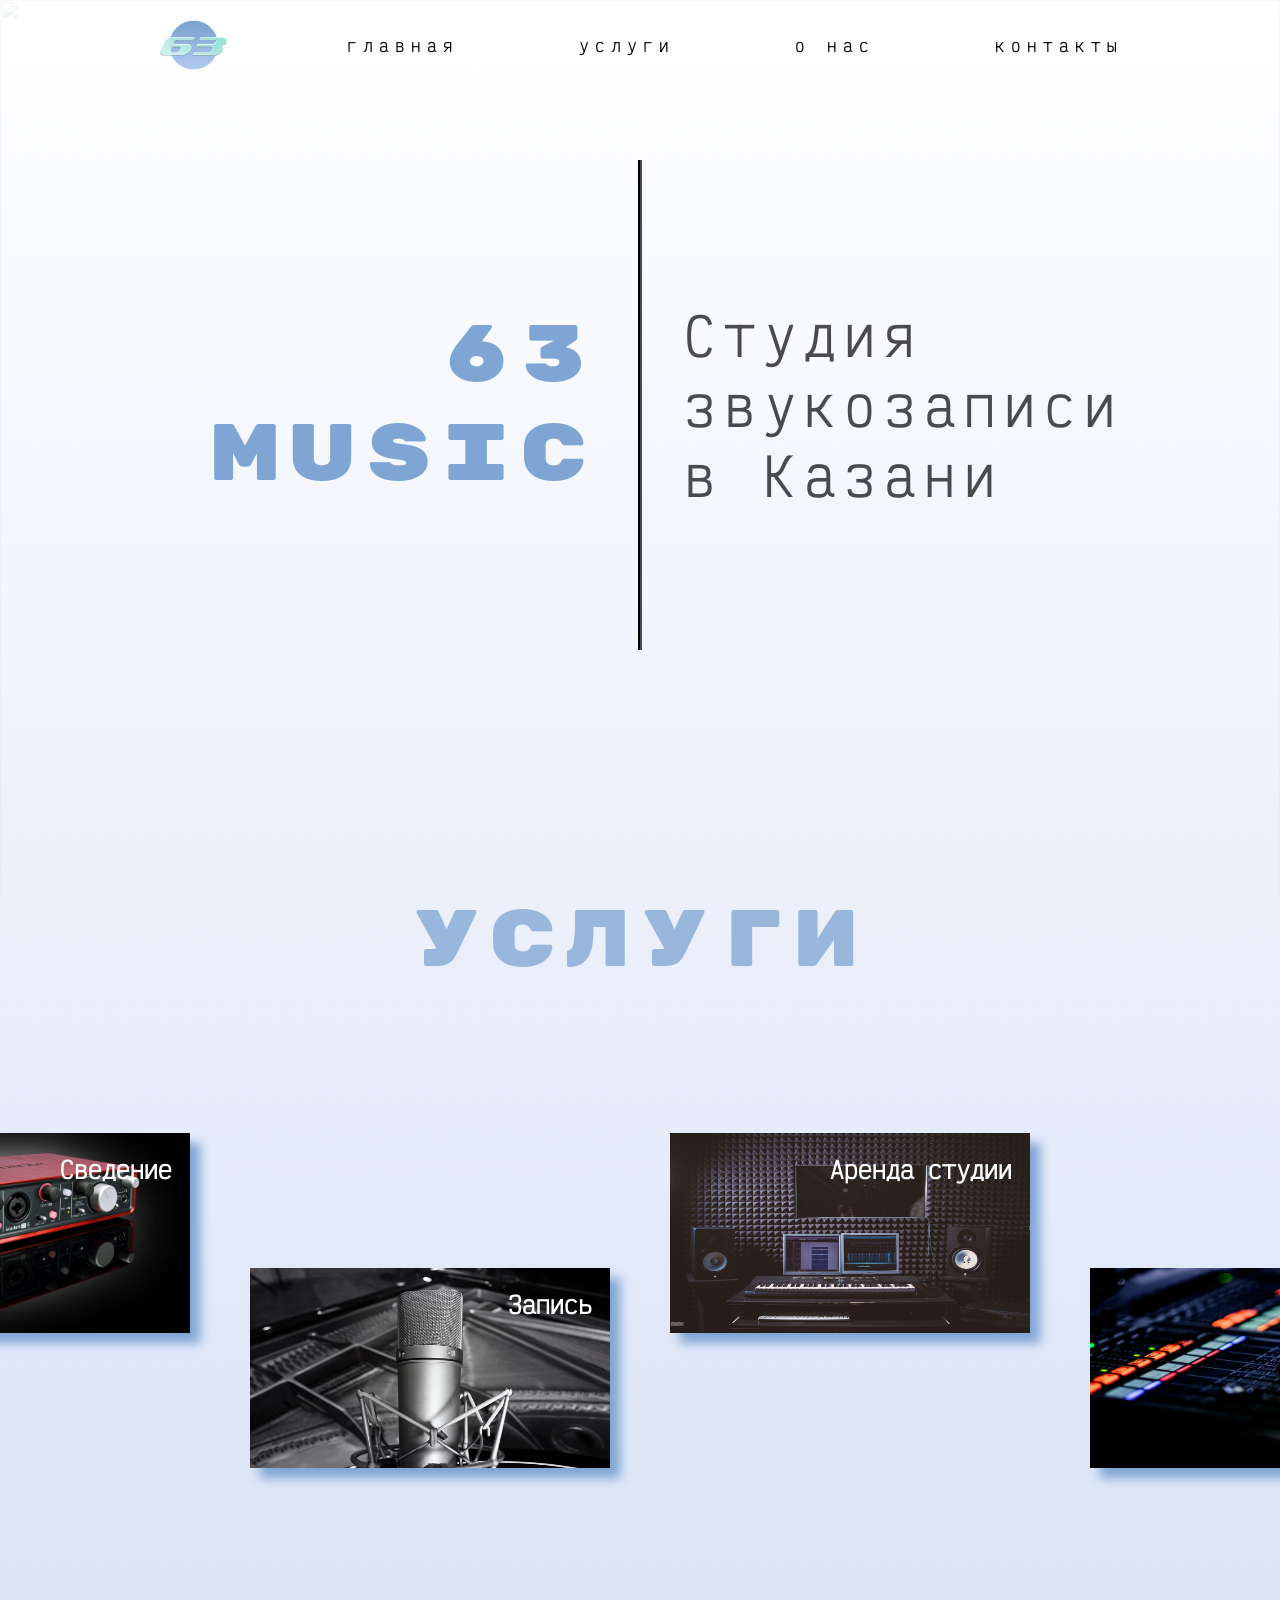
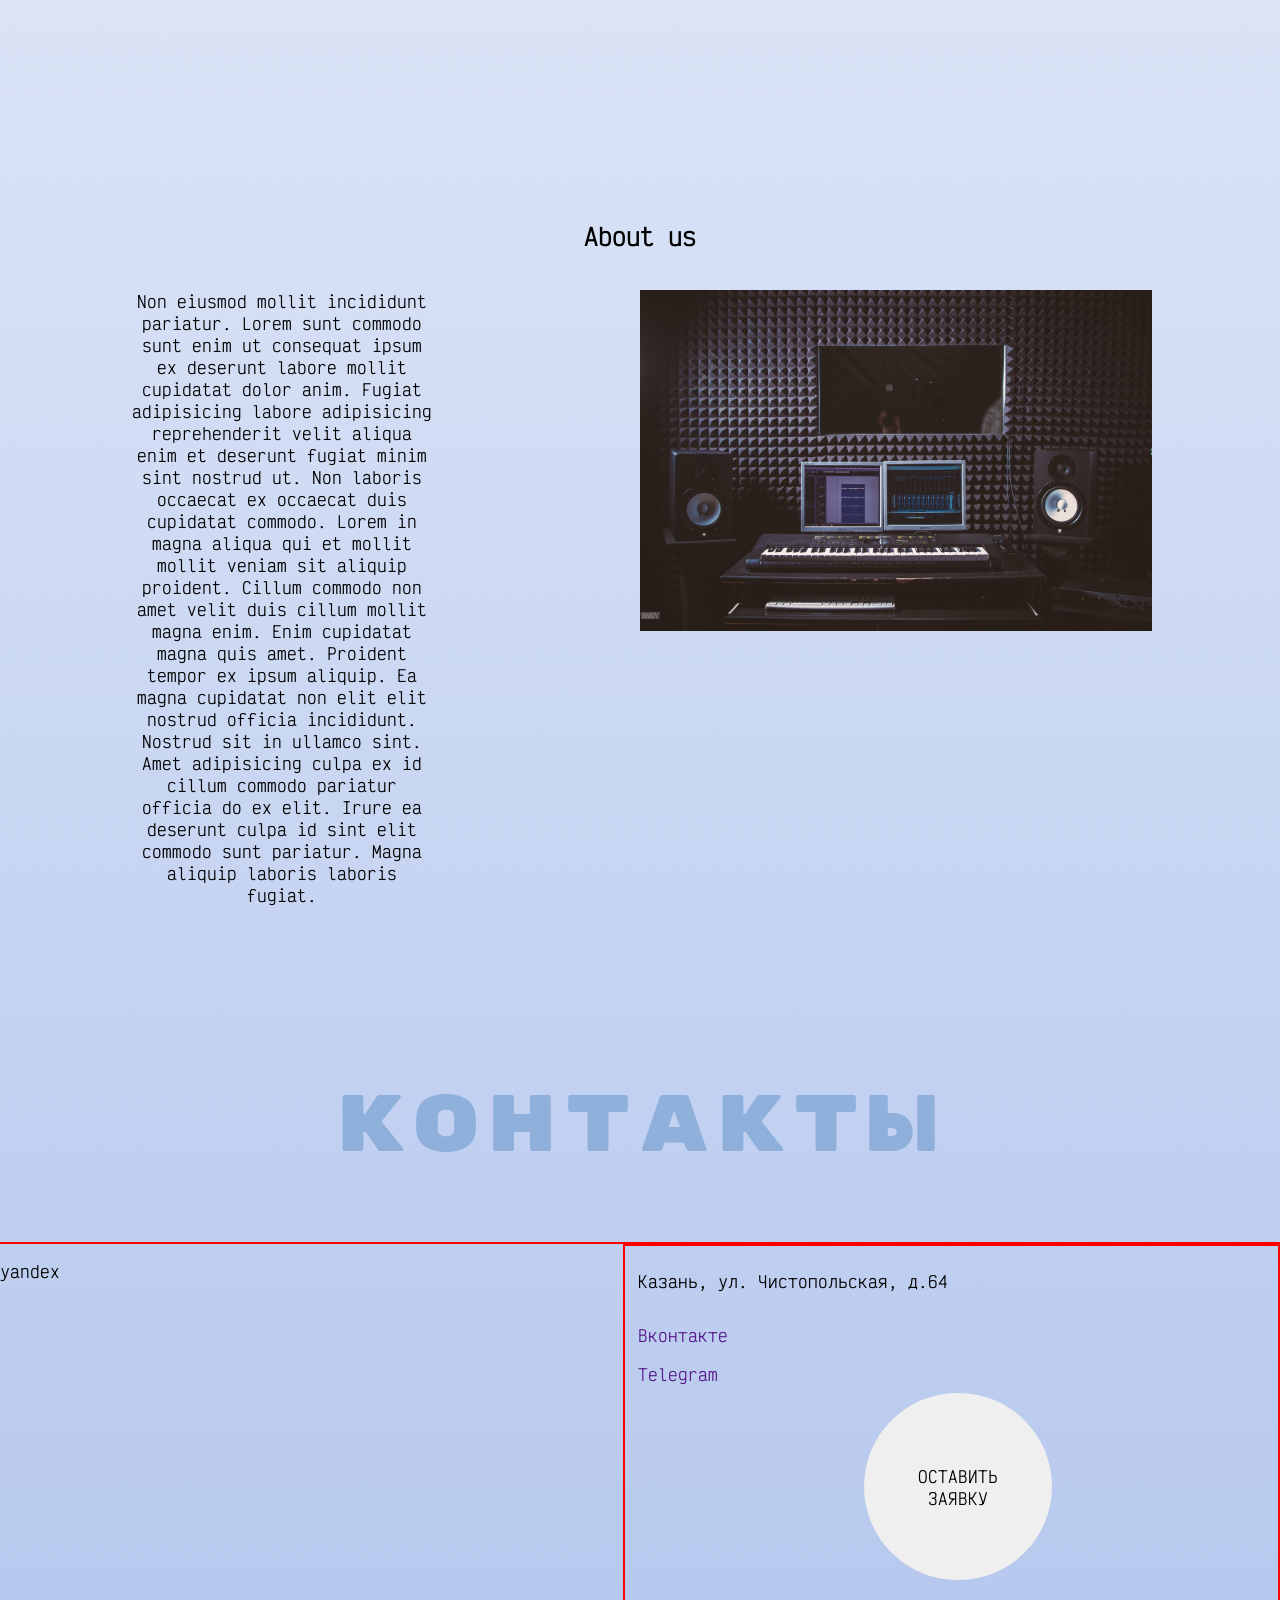
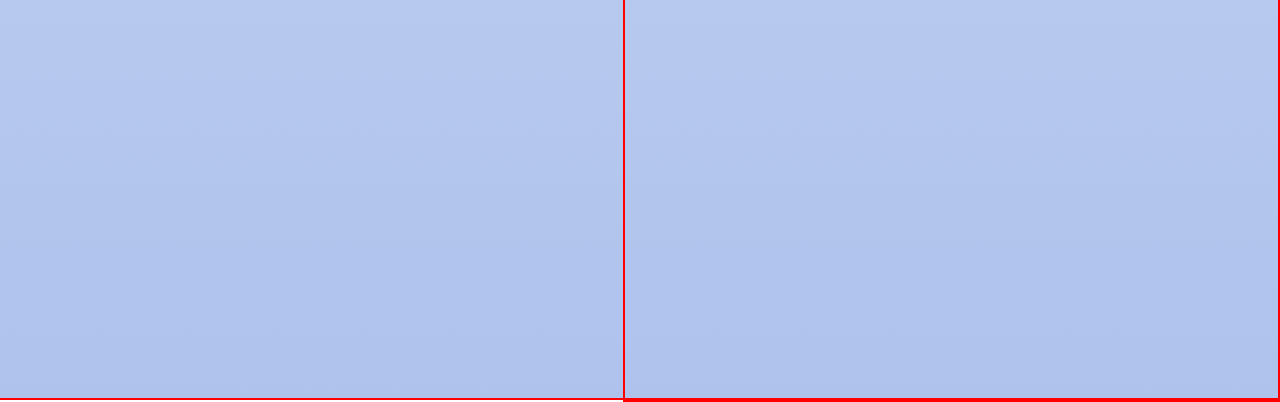
==== commit ddb3bc90: "master edit" ====
--- a/html/63Music.html
+++ b/html/63Music.html
@@ -96,6 +96,7 @@
 
 Proident tempor ex ipsum aliquip. Ea magna cupidatat non elit elit nostrud officia incididunt. Nostrud sit in ullamco sint. Amet adipisicing culpa ex id cillum commodo pariatur officia do ex elit. Irure ea deserunt culpa id sint elit commodo sunt pariatur. Magna aliquip laboris laboris fugiat.
                         </div>
+                        <!--https://github.com/uglysixthree/63Music.git-->
                         <div class="img_content">
                             <img src="../img/card-3.jpg" alt="" srcset="">
                         </div>
--- a/css/style_about-us.css
+++ b/css/style_about-us.css
@@ -9,3 +9,21 @@
    justify-content: space-between;
 }
 
+.about-us_content {
+   width: 80vw;
+   height: 90vh;
+   display: flex;
+   justify-content: space-between;
+}
+
+.about-us_content .text_content {
+   width: 30%;
+}
+
+.about-us_content .img_content {
+   width: 50%;
+}
+
+.about-us_content .img_content img {
+   width: 100%;
+}
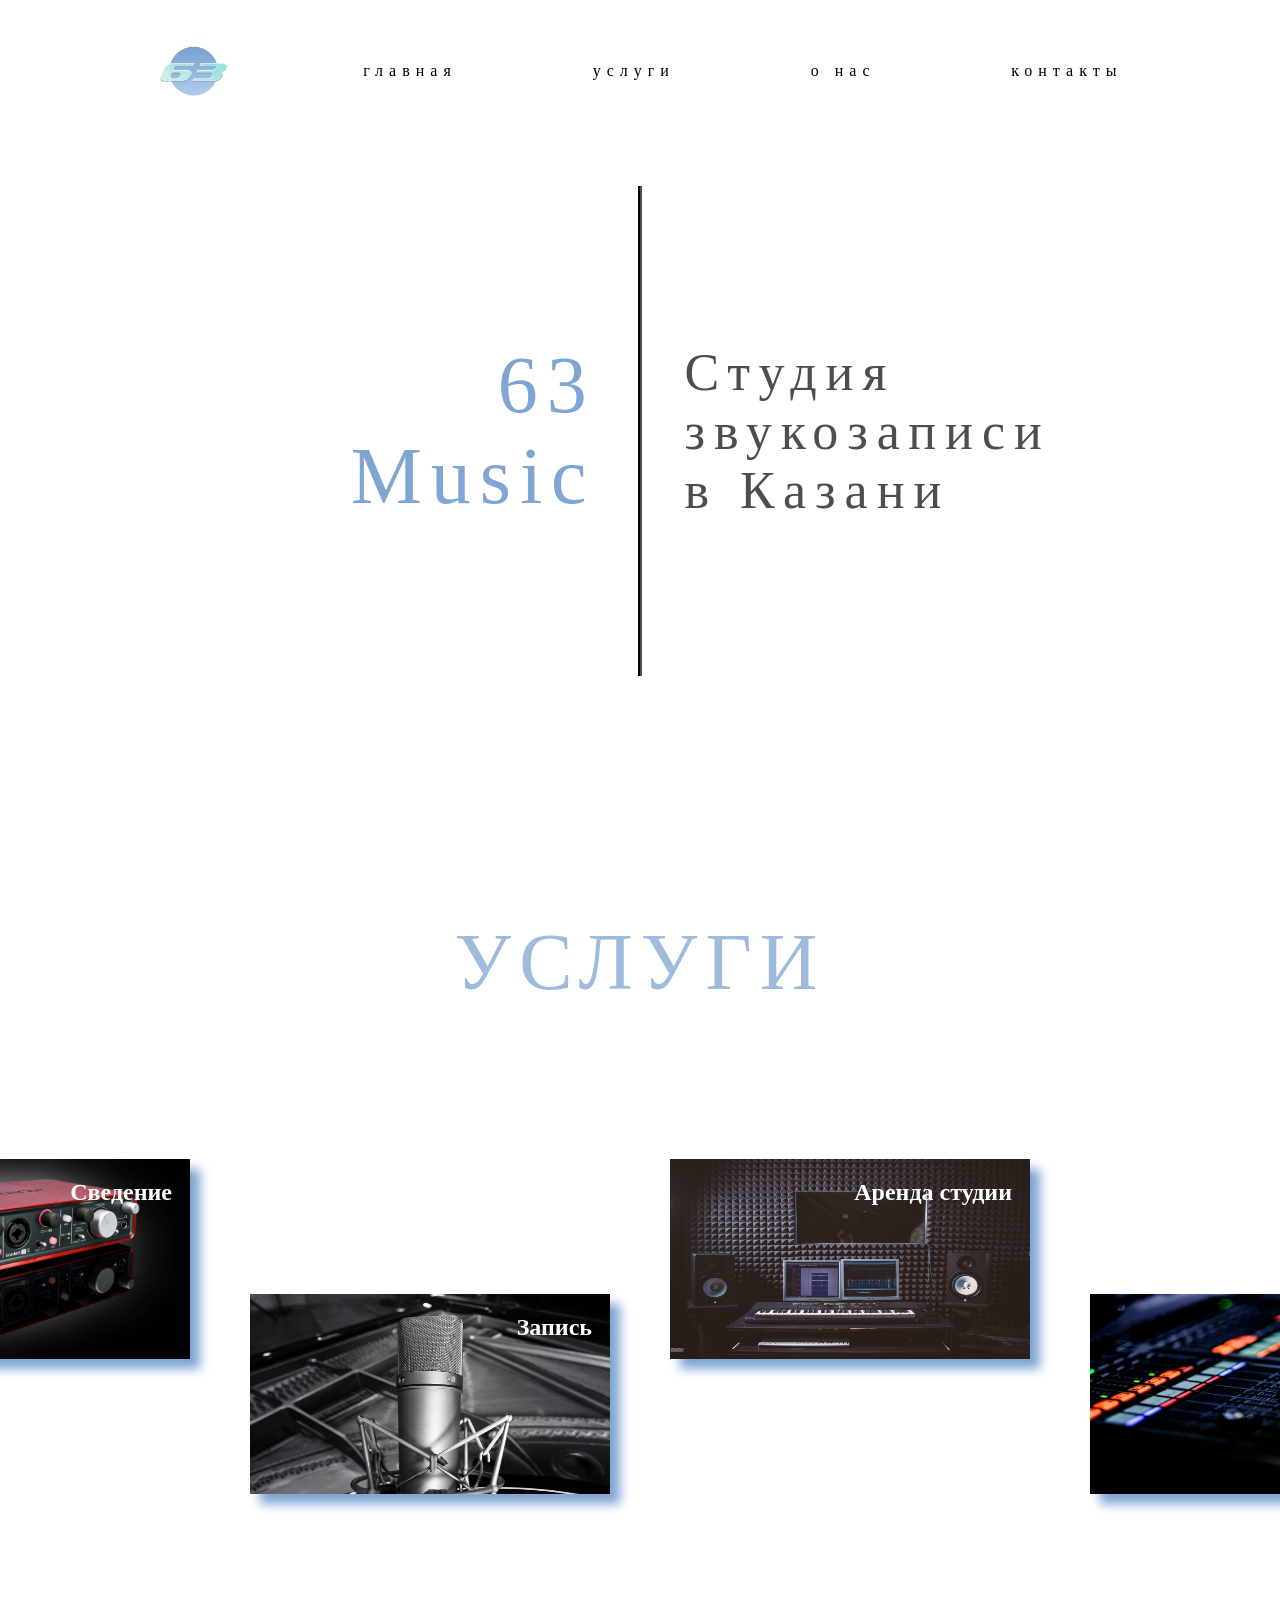
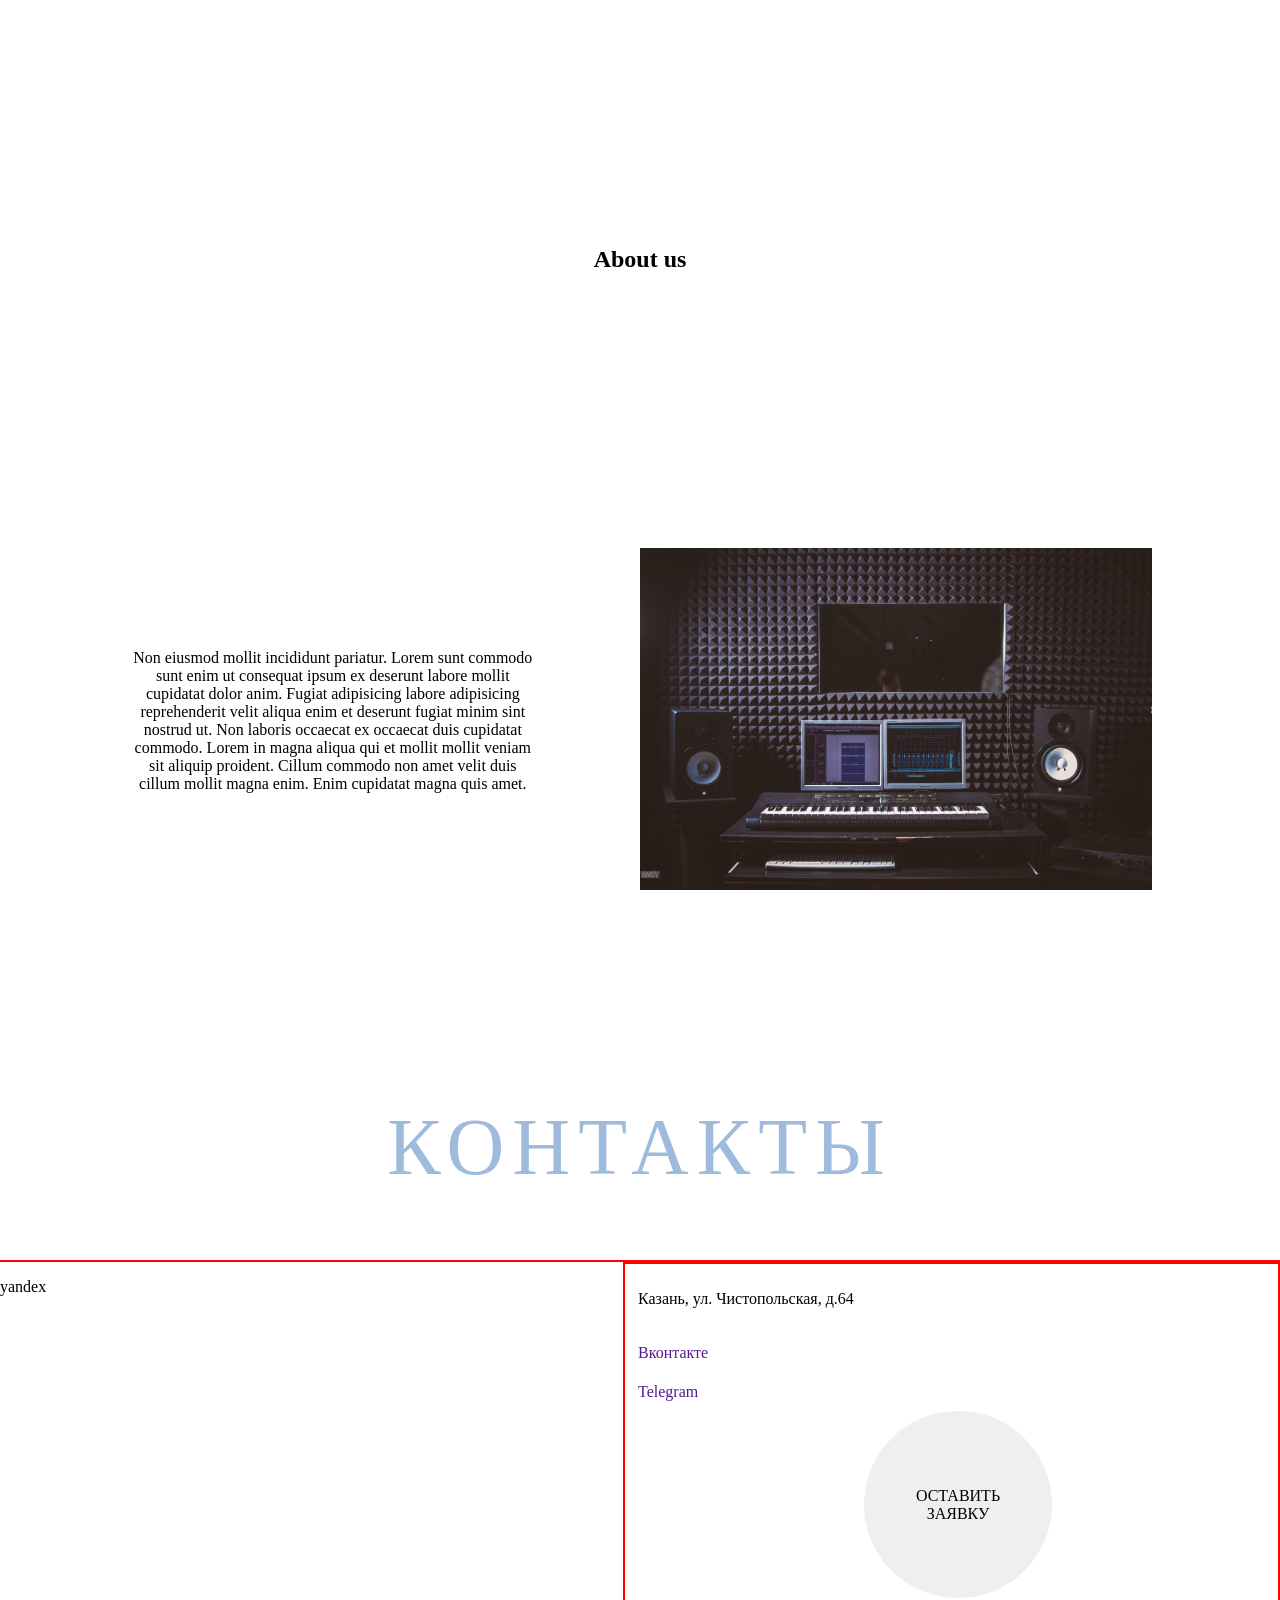
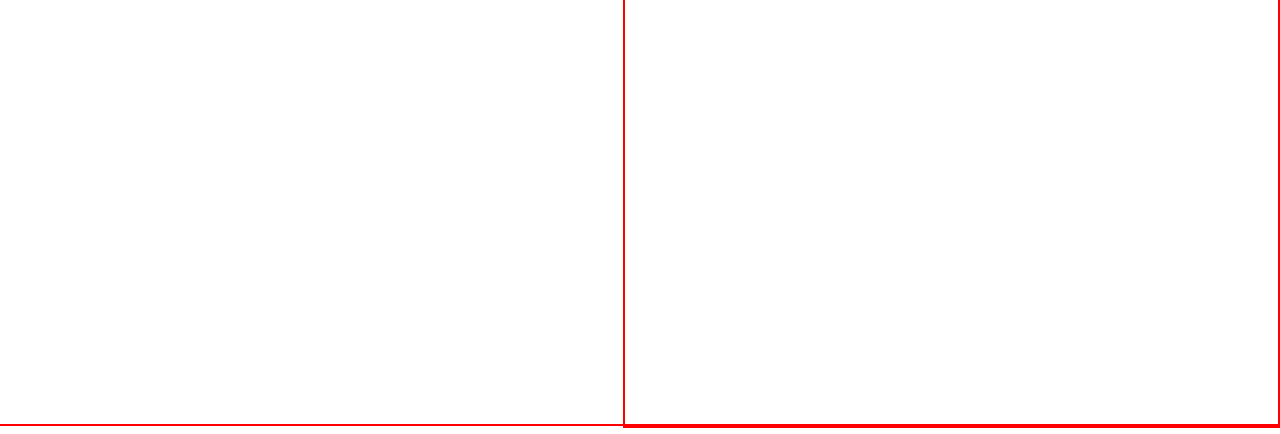
==== commit 6b60653c: "add style.css" ====
--- a/html/63Music.html
+++ b/html/63Music.html
@@ -93,8 +93,6 @@
                             Non eiusmod mollit incididunt pariatur. Lorem sunt commodo sunt enim ut consequat ipsum ex deserunt labore mollit cupidatat dolor anim. Fugiat adipisicing labore adipisicing reprehenderit velit aliqua enim et deserunt fugiat minim sint nostrud ut. Non laboris occaecat ex occaecat duis cupidatat commodo.
 
 Lorem in magna aliqua qui et mollit mollit veniam sit aliquip proident. Cillum commodo non amet velit duis cillum mollit magna enim. Enim cupidatat magna quis amet.
-
-Proident tempor ex ipsum aliquip. Ea magna cupidatat non elit elit nostrud officia incididunt. Nostrud sit in ullamco sint. Amet adipisicing culpa ex id cillum commodo pariatur officia do ex elit. Irure ea deserunt culpa id sint elit commodo sunt pariatur. Magna aliquip laboris laboris fugiat.
                         </div>
                         <!--https://github.com/uglysixthree/63Music.git-->
                         <div class="img_content">
--- a/css/style_about-us.css
+++ b/css/style_about-us.css
@@ -14,10 +14,11 @@
    height: 90vh;
    display: flex;
    justify-content: space-between;
+   align-items: center;
 }
 
 .about-us_content .text_content {
-   width: 30%;
+   width: 40%;
 }
 
 .about-us_content .img_content {
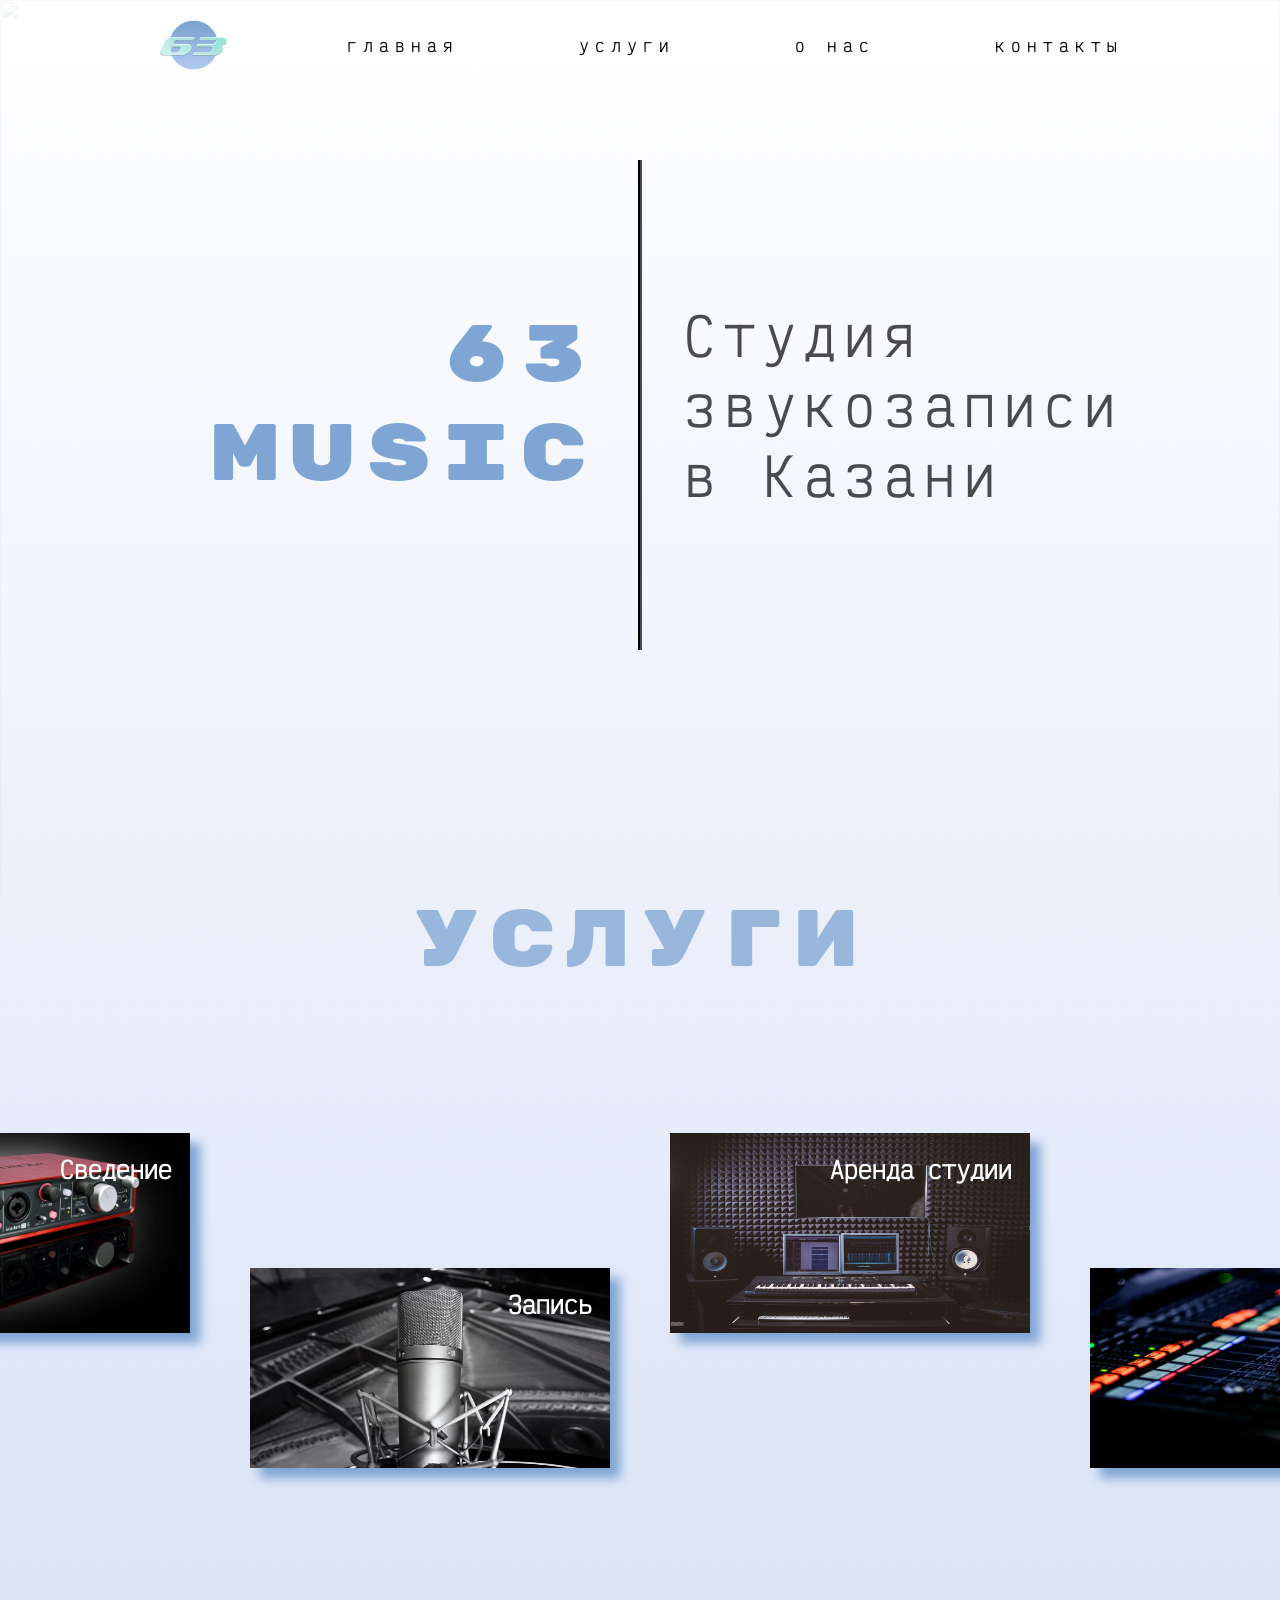
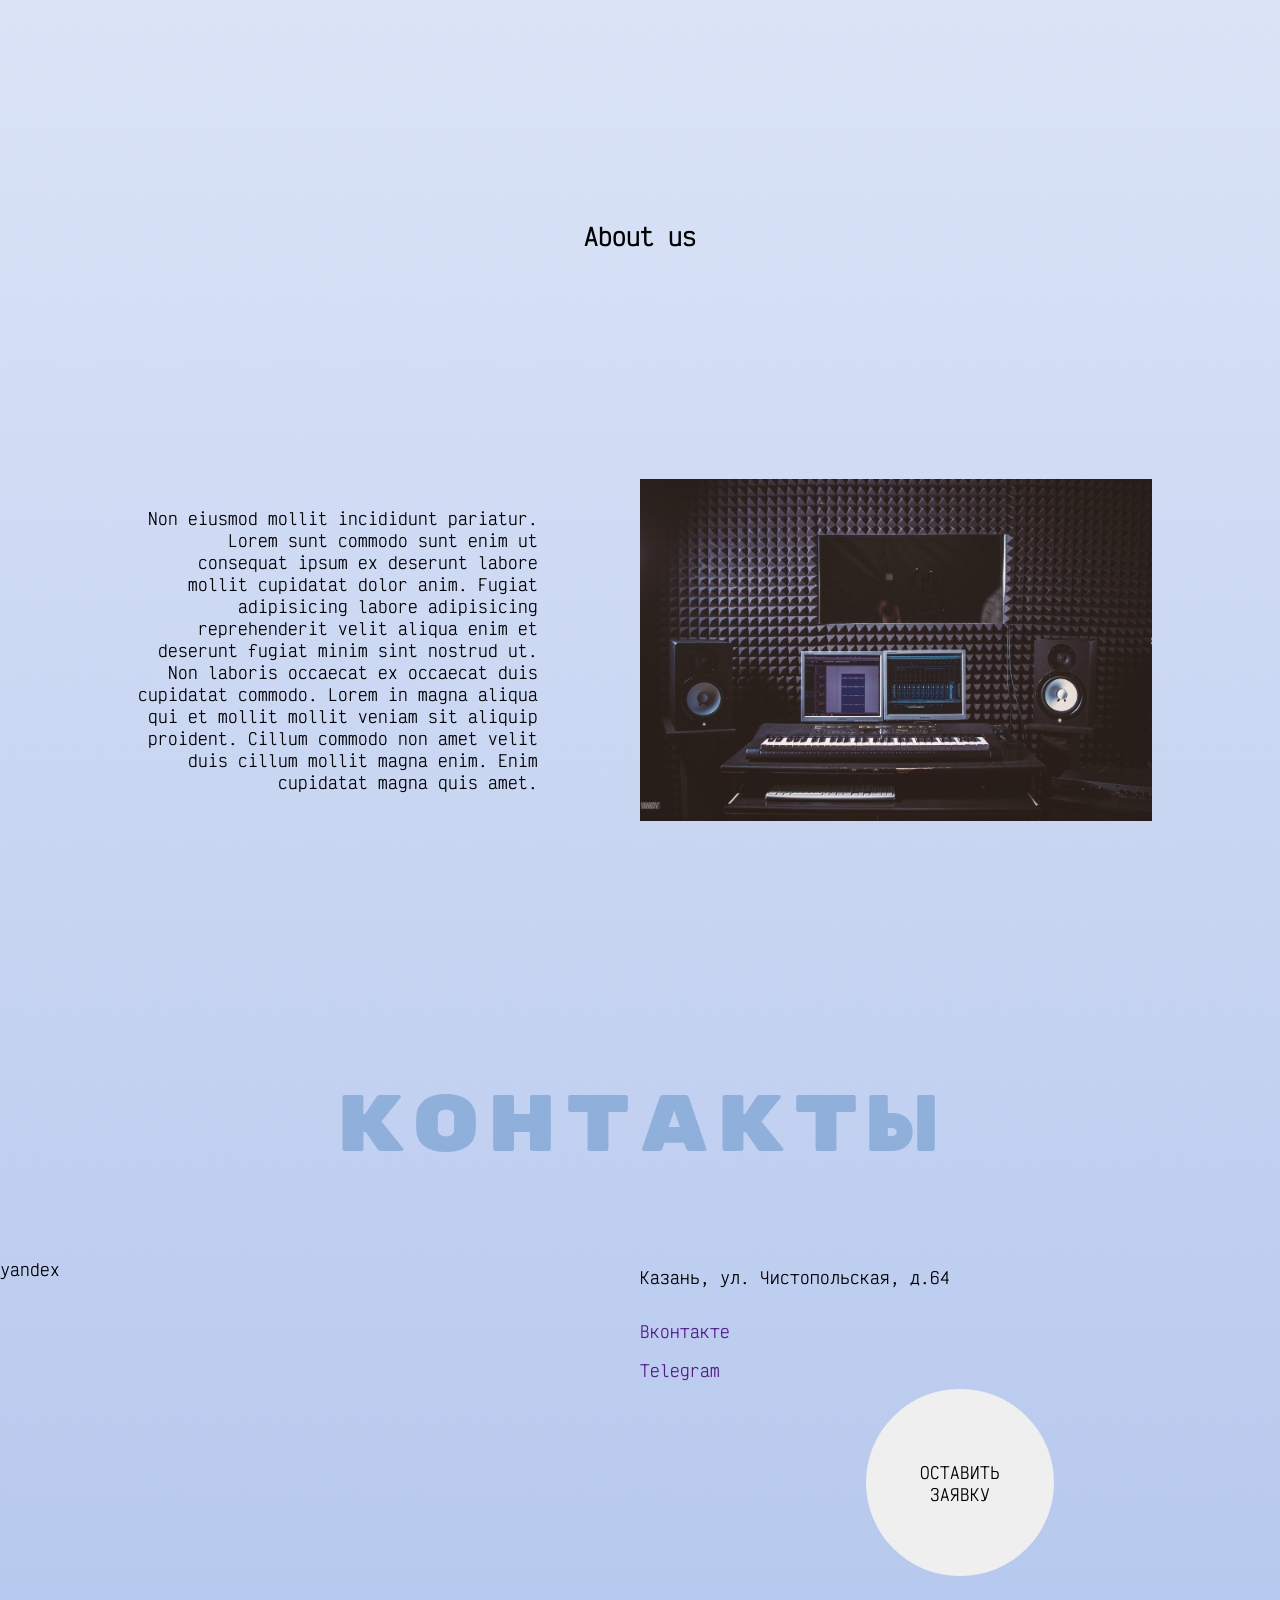
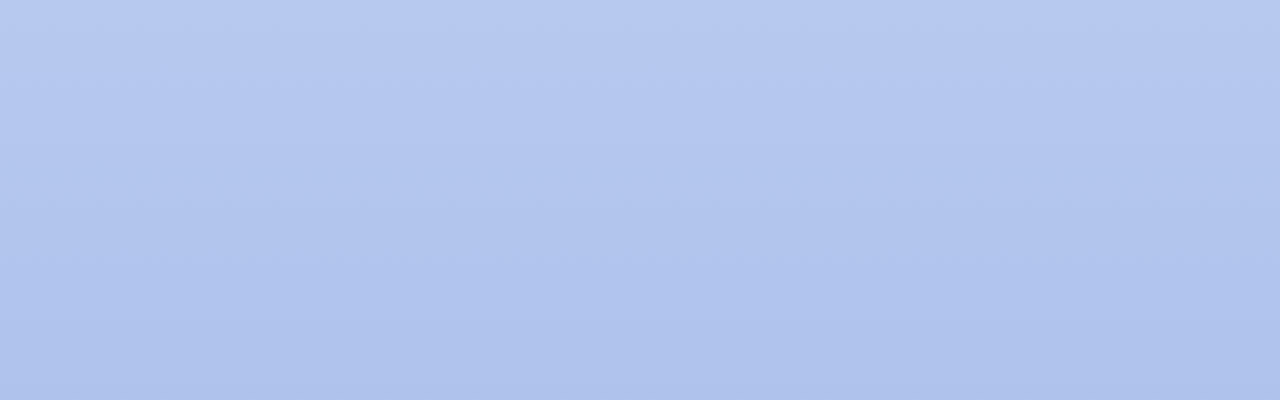
==== commit fc5d69e7: "alternative branch" ====
--- a/html/63Music.html
+++ b/html/63Music.html
@@ -10,10 +10,6 @@
     <script src="../libs/gsap/ScrollTrigger.min.js" defer></script>
     <script src="../libs/gsap/ScrollSmoother.min.js" defer></script>
 
-    <link rel="stylesheet" href="../css/style_main.css">
-    <link rel="stylesheet" href="../css/style_services.css">
-    <link rel="stylesheet" href="../css/style_about-us.css">
-    <link rel="stylesheet" href="../css/style_contact.css">
     <link rel="stylesheet" href="../css/style.css">
     <link rel="shortcut icon" href="../img/logo.png" type="image/x-icon">
     <script src="../js/app.js" defer></script>
--- a/css/style.css
+++ b/css/style.css
@@ -0,0 +1,647 @@
+@import url('https://fonts.googleapis.com/css2?family=Victor+Mono:ital,wght@0,100..700;1,100..700&display=swap');
+@import url('https://fonts.googleapis.com/css2?family=Rubik+Mono+One&display=swap');
+
+body::-webkit-scrollbar {
+    width: 8px; /* ������ scrollbar */
+}
+
+body::-webkit-scrollbar-track {
+    background: none; /* ���� ������� */
+}
+
+body::-webkit-scrollbar-thumb {
+    background-color: #7EA5D3; /* ���� ������ */
+    border-radius: 20px; /* ����������� ������ */
+}
+
+body {
+    background: linear-gradient(180deg, #FFFFFF, #AEC2EC);
+    /* font-family: "TikTok Sans Light"; */
+    font-family: "Victor Mono", serif;
+    margin: 0;
+    padding: 0;
+}
+
+.body_img {
+    position: fixed;
+    width: 100%;
+    height: 100%;
+    z-index: -1000;
+    opacity: 0.1;
+}
+
+/* Main */
+
+main {
+    width: 100%;
+}
+
+@keyframes showHeader {
+    0% {
+        opacity: 0;
+    }
+
+    60% {
+        opacity: 0;
+    }
+
+    100% {
+        opacity: 1;
+    }
+}
+
+header {
+    width: 100%;
+    height: 10vh;
+    display: flex;
+    align-items: center;
+    justify-content: center;
+    opacity: 1;
+    animation-name: showHeader;
+    animation-duration: 5.5s;
+    z-index: 2;
+}
+
+.container {
+    max-width: 965px;
+    width: 100%;
+    display: flex;
+    align-items: center;
+    justify-content: space-between;
+}
+
+.container img {
+    width: 70px;
+    height: 70px;
+}
+
+.container a {
+    text-decoration: none;
+    color: black;
+    letter-spacing: 6px;
+    z-index: 3;
+}
+
+.container a:hover {
+    transition: 0.36s;
+    color: #7EA5D3;
+}
+
+.main_content {
+    height: 90vh;
+    display: flex;
+    align-items: center;
+    justify-content: center;
+    letter-spacing: 9px;
+    font-weight: 400;
+    transform: translateY(-10vh);
+    z-index: 1;
+}
+
+@keyframes showLineAnimation {
+    0% {
+        height: 0;
+    }
+
+    100% {
+        height: 45vh;
+    }
+}
+
+.main_content_inner {
+    /* transform: translateY(10vh); */
+    height: 0;
+    width: 100%;
+    padding: 4.3923%;
+    display: flex;
+    align-items: center;
+    overflow: hidden; /*!!!!!*/
+    animation-name: showLineAnimation;
+    animation-duration: 1.5s;
+    animation-fill-mode: forwards;
+}
+
+.left_content {
+    border-right: 2px solid black;
+    display: flex;
+    justify-content: right;
+    font-size: 3.5rem;
+    text-align: right;
+    color: #7EA5D3;
+    font-family: "Rubik Mono One", serif;
+    font-size: 80px;
+    font-weight: 200;
+}
+
+.right_content {
+    border-left: 2px solid black;
+    font-size: 3.25rem;
+    opacity: 0.7;
+}
+
+@keyframes showLeftContent {
+    0% {
+        transform: translateX(100vw);
+    }
+
+    100% {
+        transform: translateX(0);
+    }
+}
+
+@keyframes showRightContent {
+    0% {
+        transform: translateX(-100vw);
+    }
+
+    100% {
+        transform: translateX(0);
+    }
+}
+
+.left_content p {
+    transform: translateX(100vw);
+    animation-name: showLeftContent;
+    animation-duration: 2s;
+    animation-timing-function: cubic-bezier(0.075, 1.12, 0.165, 1);
+    animation-delay: 1.5s;
+    animation-fill-mode: forwards;
+}
+
+.right_content p {
+    transform: translateX(-100vw);
+    animation-name: showRightContent;
+    animation-duration: 2.5s;
+    animation-timing-function: cubic-bezier(0.075, 1.12, 0.165, 1);
+    animation-delay: 1.5s;
+    animation-fill-mode: forwards;
+}
+
+/* services */
+
+.services {
+    width: 100%;
+    height: 100vh;
+    display: flex;
+    align-items: center;
+    text-align: center;
+    justify-content: center;
+    flex-direction: column;
+ }
+ 
+ .services_h1 {
+    height: 4vh;
+ }
+ 
+ .services_h1 h1 {
+    margin-top: -1vh;
+    letter-spacing: 8px;
+    color: #7EA5D3;
+    opacity: 0.75;
+    font-family: "Rubik Mono One", serif;
+    font-size: 80px;
+    font-weight: 200;
+ }
+ 
+ .cards {
+    height: 97vh;
+    display: flex;
+    /* flex-wrap: wrap; */
+    
+    position: relative;
+    top: -15vh;
+    align-items: center;
+    align-content: center;
+    justify-content: center;
+    animation: cards 5s infinite ease-in-out;
+ }
+ 
+ @keyframes cards {
+    0%, 100% { /* ��������� � �������� ������� */
+        transform: translateX(0);
+    }
+ 
+    50% { /* �������� ����� */
+        transform: translateX(-20px);
+    }
+ }
+ 
+ .card-1 {
+    margin: 30px;
+    width: 360px;
+    height: 200px;
+    color: #fff;
+    display: flex;
+    justify-content: right;
+    position: relative;
+    transform: rotate(0deg);
+    overflow: hidden;
+    transition: transform 1s ease;
+    cursor: pointer;
+    box-shadow: #7EA5D3 10px 10px 10px;
+    transition: all 1s ease;
+ }
+ 
+ .card-2 {
+    margin: 30px;
+    width: 360px;
+    height: 200px;
+    margin-top: 300px;
+    color: #fff;
+    display: flex;
+    justify-content: right;
+    transform: rotate(0deg);
+    overflow: hidden;
+    cursor: pointer;
+    box-shadow: #7EA5D3 10px 10px 10px;
+    transition: all 1s ease;
+ }
+ 
+ .card-3 {
+    margin: 30px;
+    width: 360px;
+    height: 200px;
+    color: #fff;
+    display: flex;
+    justify-content: right;
+    padding-top: -20vh;
+    transform: rotate(0deg);
+    overflow: hidden;
+    cursor: pointer;
+    box-shadow: #7EA5D3 10px 10px 10px;
+    transition: all 1s ease;
+ }
+ 
+ .card-4 {
+    margin: 30px;
+    width: 360px;
+    height: 200px;
+    margin-top: 300px;
+    color: #fff;
+    display: flex;
+    justify-content: right;
+    transform: rotate(0deg);
+    overflow: hidden;
+    cursor: pointer;
+    box-shadow: #7EA5D3 10px 10px 10px;
+    transition: all 1s ease;
+ }
+ 
+ .card1img {
+    width: 100%;
+    height: 100%;
+    filter: blur(0px);
+    transition: all 0.5s ease;
+ }
+ 
+ .card2img {
+    width: 100%;
+    height: 100%;
+    filter: blur(0px);
+    transition: all 0.5s ease;
+ }
+ 
+ .card3img {
+    width: 100%;
+    height: 100%;
+    filter: blur(0px);
+    transition: all 0.5s ease;
+ }
+ 
+ .card4img {
+    width: 100%;
+    height: 100%;
+    filter: blur(0px);
+    transition: all 0.5s ease;
+ }
+ 
+ .card-1_text {
+    display: inline;
+    position: absolute;
+    text-align: right;
+    margin-right: 2vh;
+    z-index: 2;
+ }
+ 
+ .card-1_text h1 {
+    color: #fff;
+ }
+ 
+ .card-1_text h2 {
+    margin-top: 11vh;
+    opacity: 0;
+    transition: opacity 1s ease;
+ }
+ 
+ .card-2_text {
+    display: inline;
+    position: absolute;
+    text-align: right;
+    margin-right: 2vh;
+    z-index: 2;
+ }
+ 
+ .card-2_text h1 {
+    color: #fff;
+ }
+ 
+ .card-2_text h2 {
+    margin-top: 11vh;
+    opacity: 0;
+    transition: opacity 1s ease;
+ }
+ 
+ .card-3_text {
+    display: inline;
+    position: absolute;
+    text-align: right;
+    margin-right: 2vh;
+    z-index: 2;
+ }
+ 
+ .card-3_text h1 {
+    color: #fff;
+ }
+ 
+ .card-3_text h2 {
+    margin-top: 11vh;
+    opacity: 0;
+    transition: opacity 1s ease;
+ }
+ 
+ .card-4_text {
+    display: inline;
+    position: absolute;
+    text-align: right;
+    margin-right: 2vh;
+    z-index: 2;
+ }
+ 
+ .card-4_text h1 {
+    color: #fff;
+ }
+ 
+ .card-4_text h2 {
+    margin-top: 11vh;
+    opacity: 0;
+    transition: opacity 1s ease;
+ }
+
+ /* About us */
+.about-us {
+    width: 100vw;
+    height: 100vh;
+    display: flex;
+    text-align: center;
+    align-items: center;
+    flex-direction: column;
+    justify-content: space-between;
+    position: relative;
+ }
+ 
+ .about-us h1 {
+    height: 10vh;
+ }
+ 
+ .about-us_content {
+    position: absolute;
+    top: 50%;
+    transform: translateY(-50%);
+    width: 80vw;
+    height: 100vh;
+    display: flex;
+    justify-content: space-between;
+    align-items: center;
+ }
+ 
+ .about-us_content .text_content {
+    width: 40%;
+    text-align: right;
+ }
+ 
+ .about-us_content .img_content {
+    width: 50%;
+    height: 60%;
+    display: flex;
+    align-items: center;
+    justify-content: center;
+    overflow: hidden;
+ }
+ 
+ .about-us_content .img_content img {
+    width: 100%;
+ }
+
+ /* Contact */
+.contact {
+    width: 100%;
+    height: 100vh;
+    display: flex;
+    text-align: center;
+    justify-content: start;
+    flex-direction: column;
+    align-items: center;
+ }
+ 
+ .contact_text {
+    display: flex;
+    text-align: center;
+    margin-top: -10vh;
+ }
+ 
+ .contact_text h1 {
+    letter-spacing: 8px;
+    color: #7EA5D3;
+    opacity: 0.75;
+    font-family: "Rubik Mono One", serif;
+    font-size: 80px;
+    font-weight: 200;
+ }
+ 
+ 
+ .services_section,
+ .contact_section {
+    position: relative;
+    z-index: 1; /* ��� ����� ������ ��������, ����� ������� ��� ���������� */
+ }
+ 
+ .feedback-form {
+    display: flex;
+    justify-content: center;
+    align-items: center;
+    flex-direction: column;
+    text-align: center;
+ }
+ 
+ #name {
+    width: 50vw;
+    height: 3vh;
+    margin: 30px;
+    border: none;
+    padding: 15px;
+ }
+ 
+ #email{
+    width: 50vw;
+    height: 3vh;
+    margin: 30px;
+    border: none;
+    padding: 15px;
+ }
+ 
+ #number {
+    width: 50vw;
+    height: 3vh;
+    margin: 30px;
+    border: none;
+    padding: 15px;
+ }
+ 
+ .contact_a {
+    width: 50vw;
+    height: 3vh;
+    margin: 30px;
+    border: none;
+    padding: 15px 15px;
+    background: #fff;
+    text-decoration: none;
+    color: black;
+    cursor: pointer;
+    font-weight: 600;
+    font-size: 22px;
+ }
+ 
+ .contact_a:hover {
+    transition: 0.36s;
+    background: #4f5b75;
+    color: #fff;
+ }
+ 
+ /* Modals */
+ 
+ /* Скрываем модальное окно по умолчанию */
+ .modal1 {
+    display: none;
+    position: absolute;
+    top: 0;
+    left: 0;
+    width: 100%;
+    height: 100%;
+    background-color: rgba(0, 0, 0, 0.8);
+    justify-content: center;
+    align-items: center;
+    z-index: -1000;
+    animation: fadeIn 0.5s;
+  }
+  
+  @keyframes fadeIn {
+    from {
+      opacity: 0;
+    }
+    to {
+      opacity: 1;
+    }
+  }
+  
+  /* Контейнер содержимого модального окна */
+  .modal-content {
+    width: 100%;
+    height: 100vh;
+    position: relative;
+    animation: zoomIn 0.5s;
+  }
+  
+  @keyframes zoomIn {
+    from {
+      transform: scale(0.8);
+      opacity: 0;
+    }
+    to {
+      transform: scale(1);
+      opacity: 1;
+    }
+  }
+  
+  .full-image {
+    max-width: 100%;
+    max-height: 100%;
+ }
+  
+  /* Кнопка закрытия */
+  .close {
+    position: absolute;
+    top: 10px;
+    right: 20px;
+    color: white;
+    font-size: 30px;
+    font-weight: bold;
+    cursor: pointer;
+    transition: color 0.3s;
+  }
+  
+  .close:hover {
+    color: #ff0000;
+  }
+ 
+ /* Contact */
+ 
+ .contact_main {
+    height: 100vh;
+    width: 100vw;
+    /* border: 2px solid red; */
+    display: flex;
+    justify-content: space-between;
+ }
+ 
+ .contact_main path {
+    width: 50%;
+    height: 100%;
+    /* border: 2px solid red; */
+ }
+ 
+ .contact_main .contact_content {
+    width: 50%;
+    height: 100%;
+    /* border: 2px solid red; */
+    display: flex;
+    flex-direction: column;
+    align-items: start;
+    padding-left: 1%;
+    letter-spacing: 47%;
+    line-height: 240%;
+ }
+ 
+ .contact_content .links {
+    display: flex;
+    flex-direction: column;
+    align-items: start;
+ }
+ 
+ a, a:link, a:visited, a:hover  {
+    text-decoration: none;
+ }
+ 
+ button {
+   font-family: inherit;
+    font-size: inherit;
+    color: inherit;
+ }
+ button:focus, button:active {
+    outline: none;
+ }
+ button:hover {
+    cursor: pointer;
+    background-color: white;
+ }
+ 
+ .contact_content button {
+    transition-duration: 1s;
+    transition-property: background-color;
+    width: 14.6412vw;
+    aspect-ratio: 1;
+    border: none;
+    border-radius: 50%;
+    align-self: center;
+    font-size: 1rem;
+    letter-spacing: 47%;
+ }
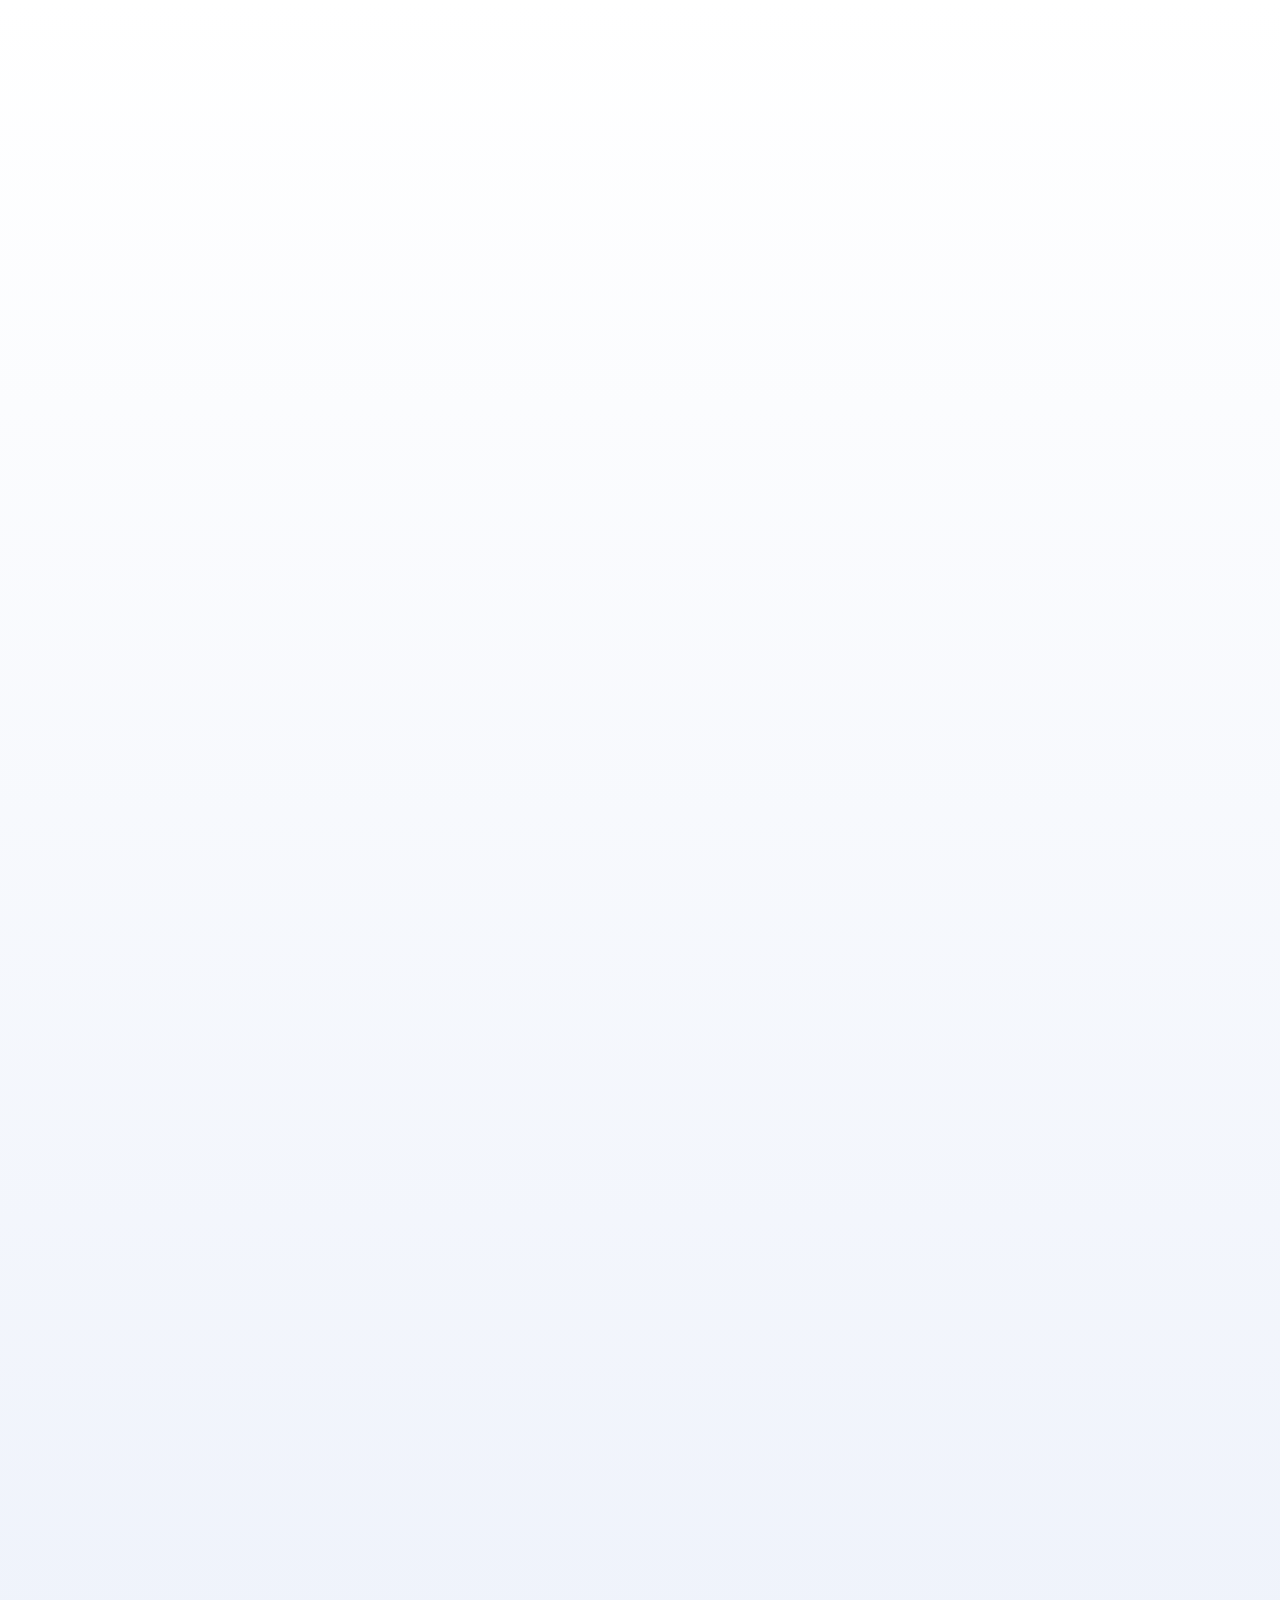
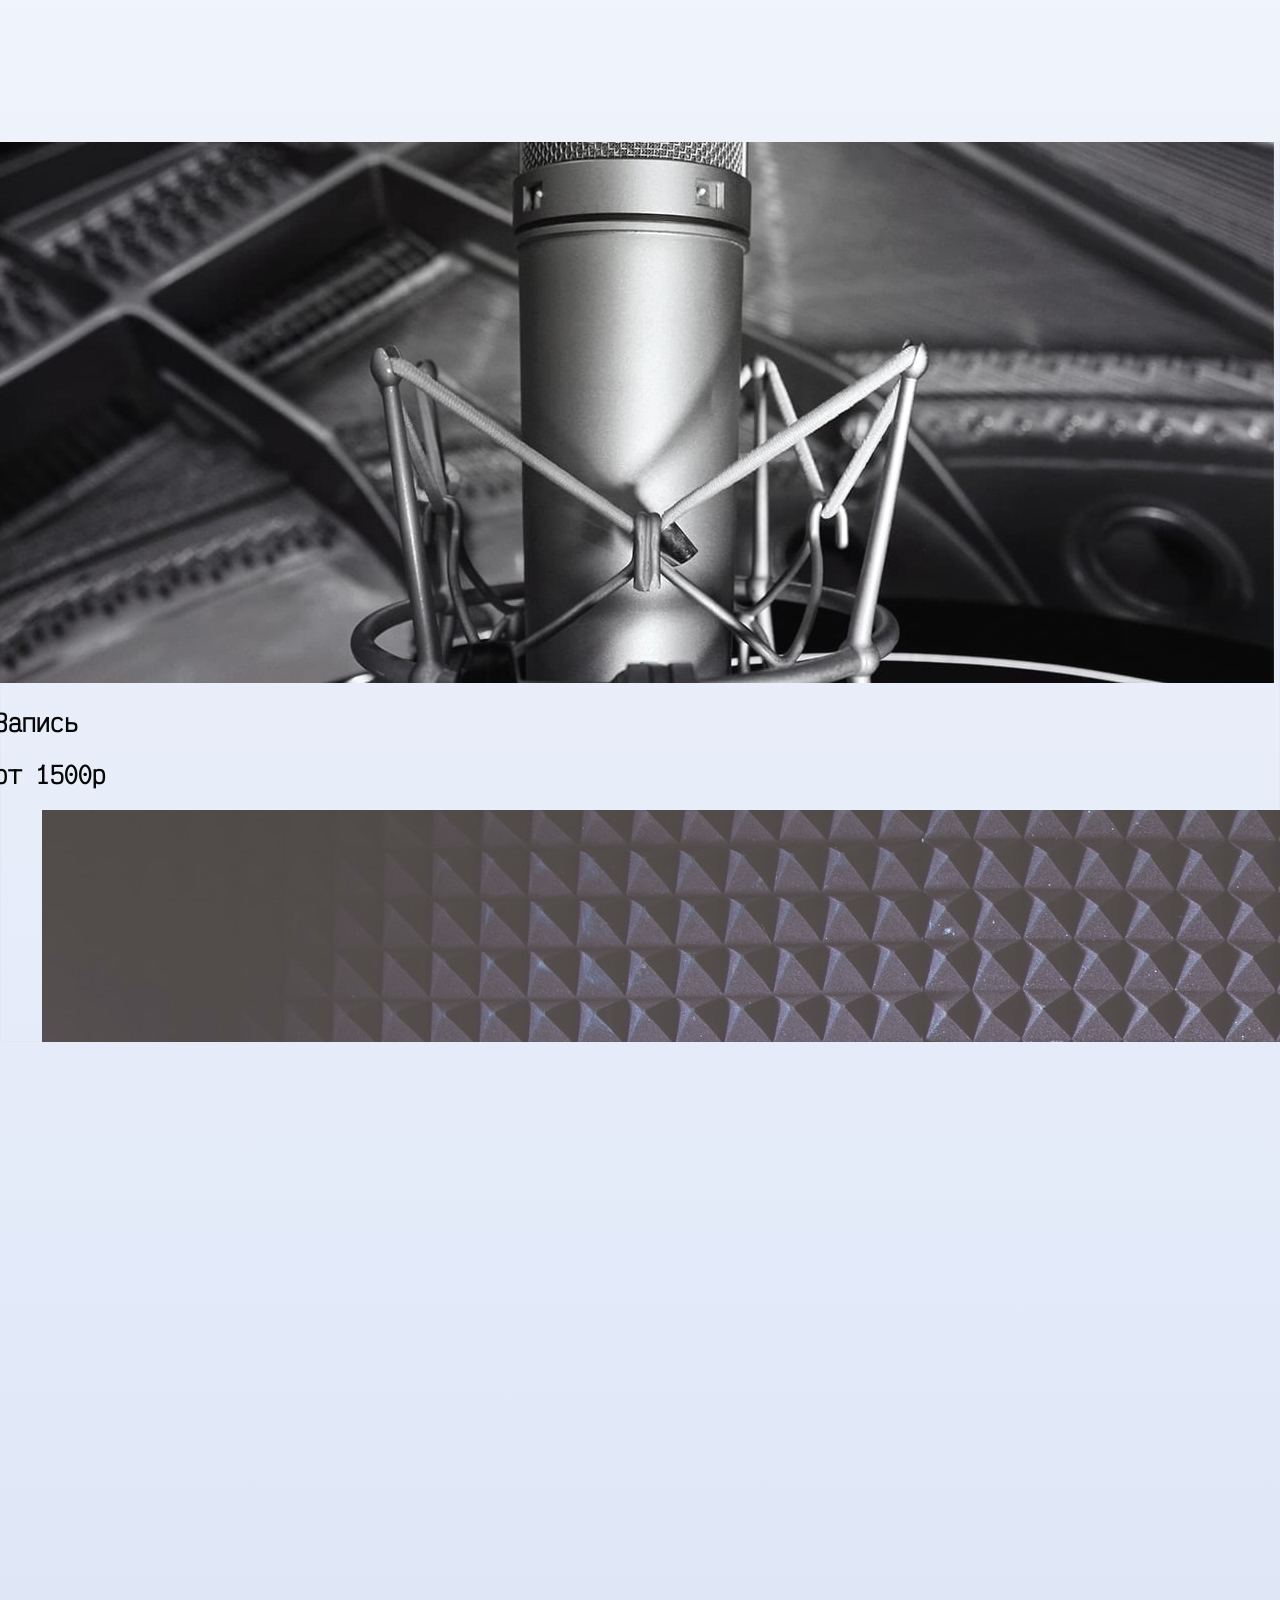
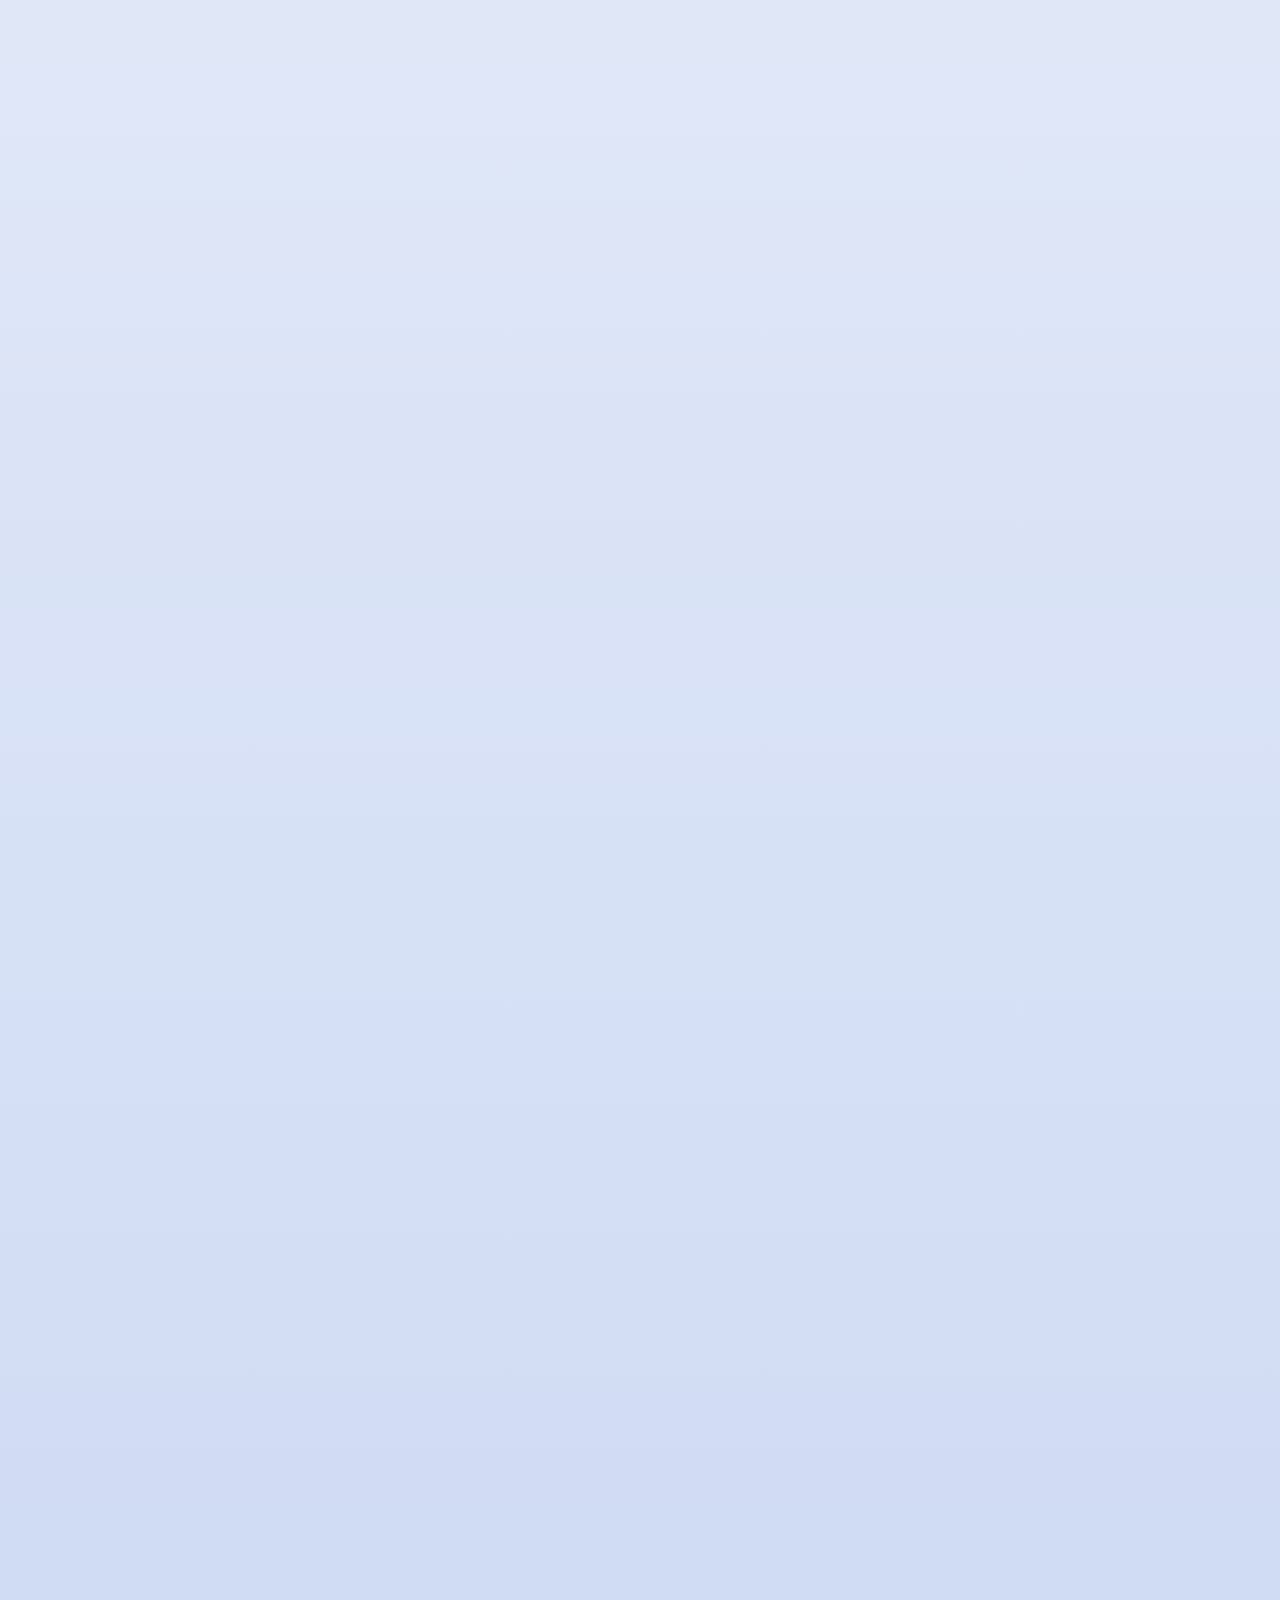
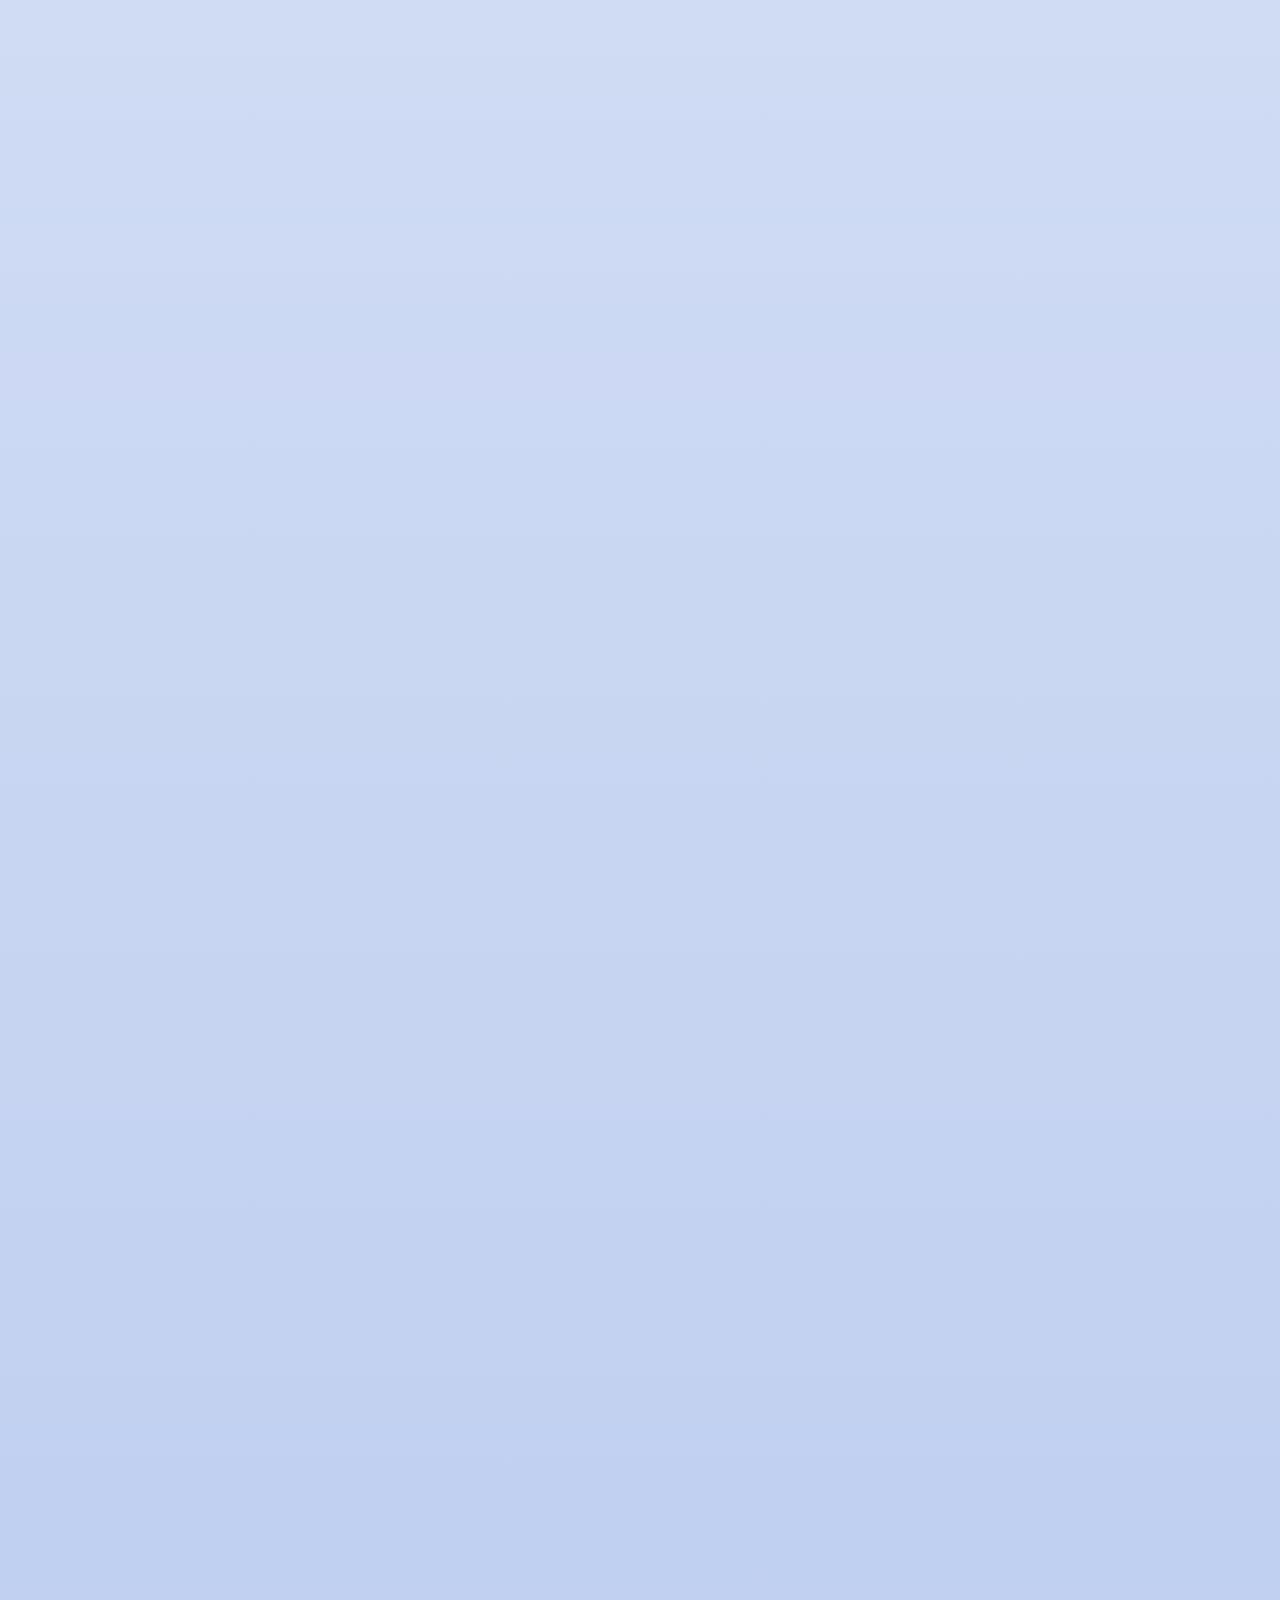
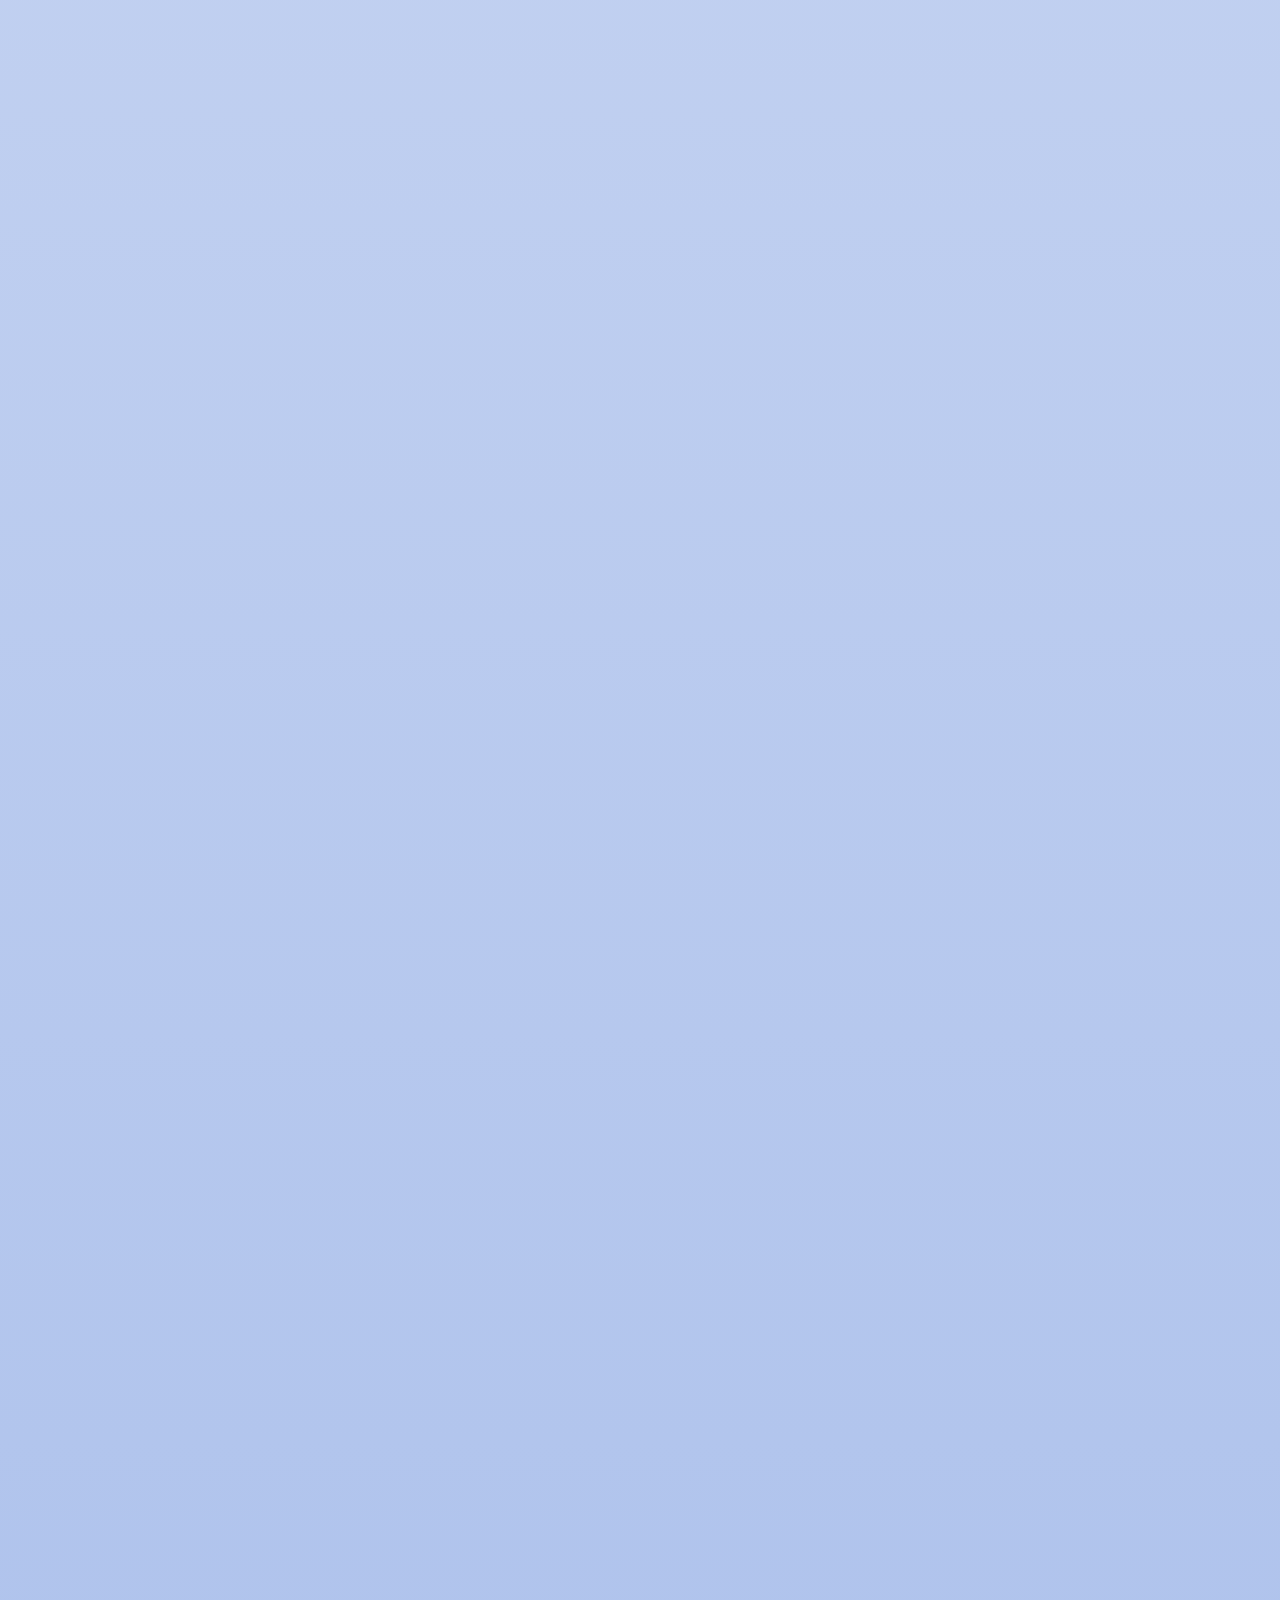
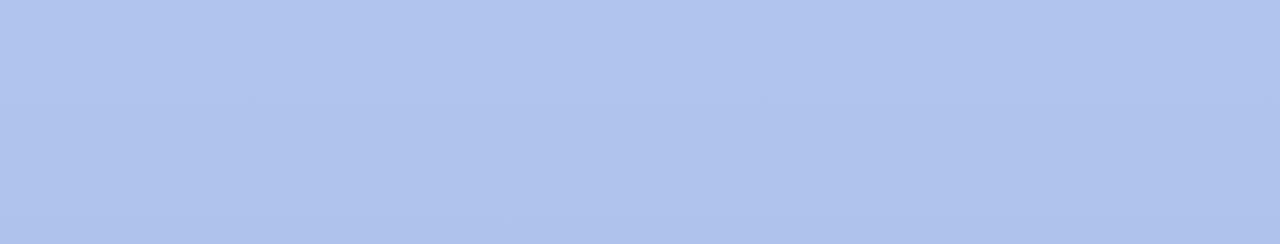
==== commit bbe4f454: "buuu" ====
--- a/html/63Music.html
+++ b/html/63Music.html
@@ -6,12 +6,15 @@
 
     <title>63Music</title>
 
-    <script src="../libs/gsap/gsap.min.js" defer></script>
-    <script src="../libs/gsap/ScrollTrigger.min.js" defer></script>
-    <script src="../libs/gsap/ScrollSmoother.min.js" defer></script>
-
+    <link rel="stylesheet" href="../css/style_main.css">
+    <link rel="stylesheet" href="../css/style_services.css">
+    <link rel="stylesheet" href="../css/style_about-us.css">
+    <link rel="stylesheet" href="../css/style_contact.css">
     <link rel="stylesheet" href="../css/style.css">
     <link rel="shortcut icon" href="../img/logo.png" type="image/x-icon">
+    <script src="../gsap/gsap.min.js" defer></script>
+    <script src="../gsap/ScrollTrigger.min.js" defer></script>
+    <script src="../gsap/ScrollSmoother.min.js" defer></script>
     <script src="../js/app.js" defer></script>
 </head>
 <body>
--- a/css/style_contact.css
+++ b/css/style_contact.css
@@ -0,0 +1,210 @@
+/* contact */
+.contact {
+   width: 100%;
+   height: 100vh;
+   display: flex;
+   text-align: center;
+   justify-content: start;
+   flex-direction: column;
+   align-items: center;
+}
+
+.contact_text {
+   display: flex;
+   text-align: center;
+   margin-top: -10vh;
+}
+
+.contact_text h1 {
+   letter-spacing: 8px;
+   color: #7EA5D3;
+   opacity: 0.75;
+   font-family: "Rubik Mono One", serif;
+   font-size: 80px;
+   font-weight: 200;
+}
+
+
+.services_section,
+.contact_section {
+   position: relative;
+   z-index: 1; /* ��� ����� ������ ��������, ����� ������� ��� ���������� */
+}
+
+.feedback-form {
+   display: flex;
+   justify-content: center;
+   align-items: center;
+   flex-direction: column;
+   text-align: center;
+}
+
+#name {
+   width: 50vw;
+   height: 3vh;
+   margin: 30px;
+   border: none;
+   padding: 15px;
+}
+
+#email{
+   width: 50vw;
+   height: 3vh;
+   margin: 30px;
+   border: none;
+   padding: 15px;
+}
+
+#number {
+   width: 50vw;
+   height: 3vh;
+   margin: 30px;
+   border: none;
+   padding: 15px;
+}
+
+.contact_a {
+   width: 50vw;
+   height: 3vh;
+   margin: 30px;
+   border: none;
+   padding: 15px 15px;
+   background: #fff;
+   text-decoration: none;
+   color: black;
+   cursor: pointer;
+   font-weight: 600;
+   font-size: 22px;
+}
+
+.contact_a:hover {
+   transition: 0.36s;
+   background: #4f5b75;
+   color: #fff;
+}
+
+/* Modals */
+
+/* Скрываем модальное окно по умолчанию */
+.modal1 {
+   display: none;
+   position: absolute;
+   top: 0;
+   left: 0;
+   width: 100%;
+   height: 100%;
+   background-color: rgba(0, 0, 0, 0.8);
+   justify-content: center;
+   align-items: center;
+   z-index: -1000;
+   animation: fadeIn 0.5s;
+ }
+ 
+ @keyframes fadeIn {
+   from {
+     opacity: 0;
+   }
+   to {
+     opacity: 1;
+   }
+ }
+ 
+ /* Контейнер содержимого модального окна */
+ .modal-content {
+   width: 100%;
+   height: 100vh;
+   position: relative;
+   animation: zoomIn 0.5s;
+ }
+ 
+ @keyframes zoomIn {
+   from {
+     transform: scale(0.8);
+     opacity: 0;
+   }
+   to {
+     transform: scale(1);
+     opacity: 1;
+   }
+ }
+ 
+ .full-image {
+   max-width: 100%;
+   max-height: 100%;
+}
+ 
+ /* Кнопка закрытия */
+ .close {
+   position: absolute;
+   top: 10px;
+   right: 20px;
+   color: white;
+   font-size: 30px;
+   font-weight: bold;
+   cursor: pointer;
+   transition: color 0.3s;
+ }
+ 
+ .close:hover {
+   color: #ff0000;
+ }
+
+/* Contact */
+
+.contact_main {
+   height: 100vh;
+   width: 100%;
+   display: flex;
+   justify-content: space-between;
+}
+
+.contact_main path {
+   width: 50%;
+   height: 100%;
+}
+
+.contact_main .contact_content {
+   width: 50%;
+   height: 100%;
+   display: flex;
+   flex-direction: column;
+   align-items: start;
+   padding-left: 1%;
+   letter-spacing: 47%;
+   line-height: 240%;
+}
+
+.contact_content .links {
+   display: flex;
+   flex-direction: column;
+   align-items: start;
+}
+
+a, a:link, a:visited, a:hover  {
+   text-decoration: none;
+}
+
+button {
+  font-family: inherit;
+   font-size: inherit;
+   color: inherit;
+}
+button:focus, button:active {
+   outline: none;
+}
+button:hover {
+   cursor: pointer;
+   background-color: white;
+}
+
+.contact_content button {
+   transition-duration: 1s;
+   transition-property: background-color;
+   width: 14.6412vw;
+   aspect-ratio: 1;
+   border: none;
+   border-radius: 50%;
+   align-self: center;
+   font-size: 1rem;
+   letter-spacing: 47%;
+}
--- a/css/style.css
+++ b/css/style.css
@@ -28,620 +28,4 @@
     height: 100%;
     z-index: -1000;
     opacity: 0.1;
-}
-
-/* Main */
-
-main {
-    width: 100%;
-}
-
-@keyframes showHeader {
-    0% {
-        opacity: 0;
-    }
-
-    60% {
-        opacity: 0;
-    }
-
-    100% {
-        opacity: 1;
-    }
-}
-
-header {
-    width: 100%;
-    height: 10vh;
-    display: flex;
-    align-items: center;
-    justify-content: center;
-    opacity: 1;
-    animation-name: showHeader;
-    animation-duration: 5.5s;
-    z-index: 2;
-}
-
-.container {
-    max-width: 965px;
-    width: 100%;
-    display: flex;
-    align-items: center;
-    justify-content: space-between;
-}
-
-.container img {
-    width: 70px;
-    height: 70px;
-}
-
-.container a {
-    text-decoration: none;
-    color: black;
-    letter-spacing: 6px;
-    z-index: 3;
-}
-
-.container a:hover {
-    transition: 0.36s;
-    color: #7EA5D3;
-}
-
-.main_content {
-    height: 90vh;
-    display: flex;
-    align-items: center;
-    justify-content: center;
-    letter-spacing: 9px;
-    font-weight: 400;
-    transform: translateY(-10vh);
-    z-index: 1;
-}
-
-@keyframes showLineAnimation {
-    0% {
-        height: 0;
-    }
-
-    100% {
-        height: 45vh;
-    }
-}
-
-.main_content_inner {
-    /* transform: translateY(10vh); */
-    height: 0;
-    width: 100%;
-    padding: 4.3923%;
-    display: flex;
-    align-items: center;
-    overflow: hidden; /*!!!!!*/
-    animation-name: showLineAnimation;
-    animation-duration: 1.5s;
-    animation-fill-mode: forwards;
-}
-
-.left_content {
-    border-right: 2px solid black;
-    display: flex;
-    justify-content: right;
-    font-size: 3.5rem;
-    text-align: right;
-    color: #7EA5D3;
-    font-family: "Rubik Mono One", serif;
-    font-size: 80px;
-    font-weight: 200;
-}
-
-.right_content {
-    border-left: 2px solid black;
-    font-size: 3.25rem;
-    opacity: 0.7;
-}
-
-@keyframes showLeftContent {
-    0% {
-        transform: translateX(100vw);
-    }
-
-    100% {
-        transform: translateX(0);
-    }
-}
-
-@keyframes showRightContent {
-    0% {
-        transform: translateX(-100vw);
-    }
-
-    100% {
-        transform: translateX(0);
-    }
-}
-
-.left_content p {
-    transform: translateX(100vw);
-    animation-name: showLeftContent;
-    animation-duration: 2s;
-    animation-timing-function: cubic-bezier(0.075, 1.12, 0.165, 1);
-    animation-delay: 1.5s;
-    animation-fill-mode: forwards;
-}
-
-.right_content p {
-    transform: translateX(-100vw);
-    animation-name: showRightContent;
-    animation-duration: 2.5s;
-    animation-timing-function: cubic-bezier(0.075, 1.12, 0.165, 1);
-    animation-delay: 1.5s;
-    animation-fill-mode: forwards;
-}
-
-/* services */
-
-.services {
-    width: 100%;
-    height: 100vh;
-    display: flex;
-    align-items: center;
-    text-align: center;
-    justify-content: center;
-    flex-direction: column;
- }
- 
- .services_h1 {
-    height: 4vh;
- }
- 
- .services_h1 h1 {
-    margin-top: -1vh;
-    letter-spacing: 8px;
-    color: #7EA5D3;
-    opacity: 0.75;
-    font-family: "Rubik Mono One", serif;
-    font-size: 80px;
-    font-weight: 200;
- }
- 
- .cards {
-    height: 97vh;
-    display: flex;
-    /* flex-wrap: wrap; */
-    
-    position: relative;
-    top: -15vh;
-    align-items: center;
-    align-content: center;
-    justify-content: center;
-    animation: cards 5s infinite ease-in-out;
- }
- 
- @keyframes cards {
-    0%, 100% { /* ��������� � �������� ������� */
-        transform: translateX(0);
-    }
- 
-    50% { /* �������� ����� */
-        transform: translateX(-20px);
-    }
- }
- 
- .card-1 {
-    margin: 30px;
-    width: 360px;
-    height: 200px;
-    color: #fff;
-    display: flex;
-    justify-content: right;
-    position: relative;
-    transform: rotate(0deg);
-    overflow: hidden;
-    transition: transform 1s ease;
-    cursor: pointer;
-    box-shadow: #7EA5D3 10px 10px 10px;
-    transition: all 1s ease;
- }
- 
- .card-2 {
-    margin: 30px;
-    width: 360px;
-    height: 200px;
-    margin-top: 300px;
-    color: #fff;
-    display: flex;
-    justify-content: right;
-    transform: rotate(0deg);
-    overflow: hidden;
-    cursor: pointer;
-    box-shadow: #7EA5D3 10px 10px 10px;
-    transition: all 1s ease;
- }
- 
- .card-3 {
-    margin: 30px;
-    width: 360px;
-    height: 200px;
-    color: #fff;
-    display: flex;
-    justify-content: right;
-    padding-top: -20vh;
-    transform: rotate(0deg);
-    overflow: hidden;
-    cursor: pointer;
-    box-shadow: #7EA5D3 10px 10px 10px;
-    transition: all 1s ease;
- }
- 
- .card-4 {
-    margin: 30px;
-    width: 360px;
-    height: 200px;
-    margin-top: 300px;
-    color: #fff;
-    display: flex;
-    justify-content: right;
-    transform: rotate(0deg);
-    overflow: hidden;
-    cursor: pointer;
-    box-shadow: #7EA5D3 10px 10px 10px;
-    transition: all 1s ease;
- }
- 
- .card1img {
-    width: 100%;
-    height: 100%;
-    filter: blur(0px);
-    transition: all 0.5s ease;
- }
- 
- .card2img {
-    width: 100%;
-    height: 100%;
-    filter: blur(0px);
-    transition: all 0.5s ease;
- }
- 
- .card3img {
-    width: 100%;
-    height: 100%;
-    filter: blur(0px);
-    transition: all 0.5s ease;
- }
- 
- .card4img {
-    width: 100%;
-    height: 100%;
-    filter: blur(0px);
-    transition: all 0.5s ease;
- }
- 
- .card-1_text {
-    display: inline;
-    position: absolute;
-    text-align: right;
-    margin-right: 2vh;
-    z-index: 2;
- }
- 
- .card-1_text h1 {
-    color: #fff;
- }
- 
- .card-1_text h2 {
-    margin-top: 11vh;
-    opacity: 0;
-    transition: opacity 1s ease;
- }
- 
- .card-2_text {
-    display: inline;
-    position: absolute;
-    text-align: right;
-    margin-right: 2vh;
-    z-index: 2;
- }
- 
- .card-2_text h1 {
-    color: #fff;
- }
- 
- .card-2_text h2 {
-    margin-top: 11vh;
-    opacity: 0;
-    transition: opacity 1s ease;
- }
- 
- .card-3_text {
-    display: inline;
-    position: absolute;
-    text-align: right;
-    margin-right: 2vh;
-    z-index: 2;
- }
- 
- .card-3_text h1 {
-    color: #fff;
- }
- 
- .card-3_text h2 {
-    margin-top: 11vh;
-    opacity: 0;
-    transition: opacity 1s ease;
- }
- 
- .card-4_text {
-    display: inline;
-    position: absolute;
-    text-align: right;
-    margin-right: 2vh;
-    z-index: 2;
- }
- 
- .card-4_text h1 {
-    color: #fff;
- }
- 
- .card-4_text h2 {
-    margin-top: 11vh;
-    opacity: 0;
-    transition: opacity 1s ease;
- }
-
- /* About us */
-.about-us {
-    width: 100vw;
-    height: 100vh;
-    display: flex;
-    text-align: center;
-    align-items: center;
-    flex-direction: column;
-    justify-content: space-between;
-    position: relative;
- }
- 
- .about-us h1 {
-    height: 10vh;
- }
- 
- .about-us_content {
-    position: absolute;
-    top: 50%;
-    transform: translateY(-50%);
-    width: 80vw;
-    height: 100vh;
-    display: flex;
-    justify-content: space-between;
-    align-items: center;
- }
- 
- .about-us_content .text_content {
-    width: 40%;
-    text-align: right;
- }
- 
- .about-us_content .img_content {
-    width: 50%;
-    height: 60%;
-    display: flex;
-    align-items: center;
-    justify-content: center;
-    overflow: hidden;
- }
- 
- .about-us_content .img_content img {
-    width: 100%;
- }
-
- /* Contact */
-.contact {
-    width: 100%;
-    height: 100vh;
-    display: flex;
-    text-align: center;
-    justify-content: start;
-    flex-direction: column;
-    align-items: center;
- }
- 
- .contact_text {
-    display: flex;
-    text-align: center;
-    margin-top: -10vh;
- }
- 
- .contact_text h1 {
-    letter-spacing: 8px;
-    color: #7EA5D3;
-    opacity: 0.75;
-    font-family: "Rubik Mono One", serif;
-    font-size: 80px;
-    font-weight: 200;
- }
- 
- 
- .services_section,
- .contact_section {
-    position: relative;
-    z-index: 1; /* ��� ����� ������ ��������, ����� ������� ��� ���������� */
- }
- 
- .feedback-form {
-    display: flex;
-    justify-content: center;
-    align-items: center;
-    flex-direction: column;
-    text-align: center;
- }
- 
- #name {
-    width: 50vw;
-    height: 3vh;
-    margin: 30px;
-    border: none;
-    padding: 15px;
- }
- 
- #email{
-    width: 50vw;
-    height: 3vh;
-    margin: 30px;
-    border: none;
-    padding: 15px;
- }
- 
- #number {
-    width: 50vw;
-    height: 3vh;
-    margin: 30px;
-    border: none;
-    padding: 15px;
- }
- 
- .contact_a {
-    width: 50vw;
-    height: 3vh;
-    margin: 30px;
-    border: none;
-    padding: 15px 15px;
-    background: #fff;
-    text-decoration: none;
-    color: black;
-    cursor: pointer;
-    font-weight: 600;
-    font-size: 22px;
- }
- 
- .contact_a:hover {
-    transition: 0.36s;
-    background: #4f5b75;
-    color: #fff;
- }
- 
- /* Modals */
- 
- /* Скрываем модальное окно по умолчанию */
- .modal1 {
-    display: none;
-    position: absolute;
-    top: 0;
-    left: 0;
-    width: 100%;
-    height: 100%;
-    background-color: rgba(0, 0, 0, 0.8);
-    justify-content: center;
-    align-items: center;
-    z-index: -1000;
-    animation: fadeIn 0.5s;
-  }
-  
-  @keyframes fadeIn {
-    from {
-      opacity: 0;
-    }
-    to {
-      opacity: 1;
-    }
-  }
-  
-  /* Контейнер содержимого модального окна */
-  .modal-content {
-    width: 100%;
-    height: 100vh;
-    position: relative;
-    animation: zoomIn 0.5s;
-  }
-  
-  @keyframes zoomIn {
-    from {
-      transform: scale(0.8);
-      opacity: 0;
-    }
-    to {
-      transform: scale(1);
-      opacity: 1;
-    }
-  }
-  
-  .full-image {
-    max-width: 100%;
-    max-height: 100%;
- }
-  
-  /* Кнопка закрытия */
-  .close {
-    position: absolute;
-    top: 10px;
-    right: 20px;
-    color: white;
-    font-size: 30px;
-    font-weight: bold;
-    cursor: pointer;
-    transition: color 0.3s;
-  }
-  
-  .close:hover {
-    color: #ff0000;
-  }
- 
- /* Contact */
- 
- .contact_main {
-    height: 100vh;
-    width: 100vw;
-    /* border: 2px solid red; */
-    display: flex;
-    justify-content: space-between;
- }
- 
- .contact_main path {
-    width: 50%;
-    height: 100%;
-    /* border: 2px solid red; */
- }
- 
- .contact_main .contact_content {
-    width: 50%;
-    height: 100%;
-    /* border: 2px solid red; */
-    display: flex;
-    flex-direction: column;
-    align-items: start;
-    padding-left: 1%;
-    letter-spacing: 47%;
-    line-height: 240%;
- }
- 
- .contact_content .links {
-    display: flex;
-    flex-direction: column;
-    align-items: start;
- }
- 
- a, a:link, a:visited, a:hover  {
-    text-decoration: none;
- }
- 
- button {
-   font-family: inherit;
-    font-size: inherit;
-    color: inherit;
- }
- button:focus, button:active {
-    outline: none;
- }
- button:hover {
-    cursor: pointer;
-    background-color: white;
- }
- 
- .contact_content button {
-    transition-duration: 1s;
-    transition-property: background-color;
-    width: 14.6412vw;
-    aspect-ratio: 1;
-    border: none;
-    border-radius: 50%;
-    align-self: center;
-    font-size: 1rem;
-    letter-spacing: 47%;
- }+}
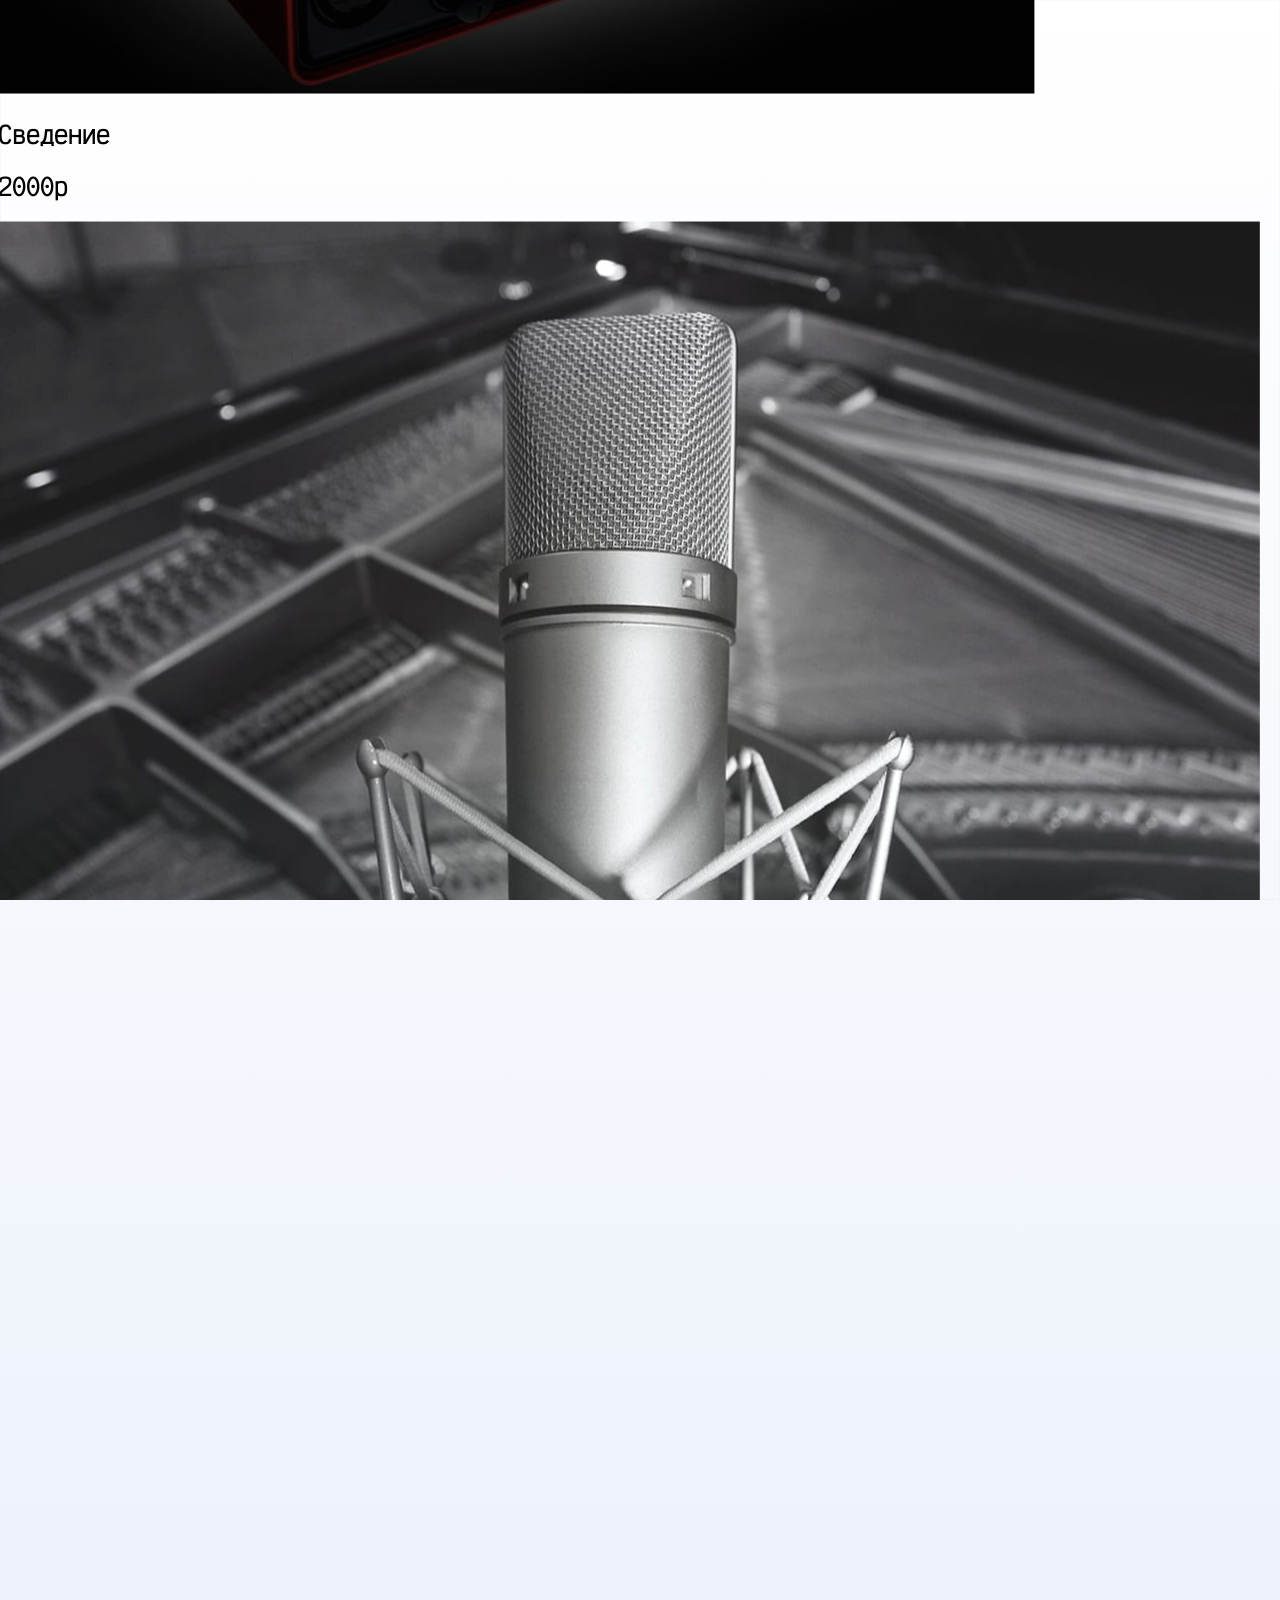
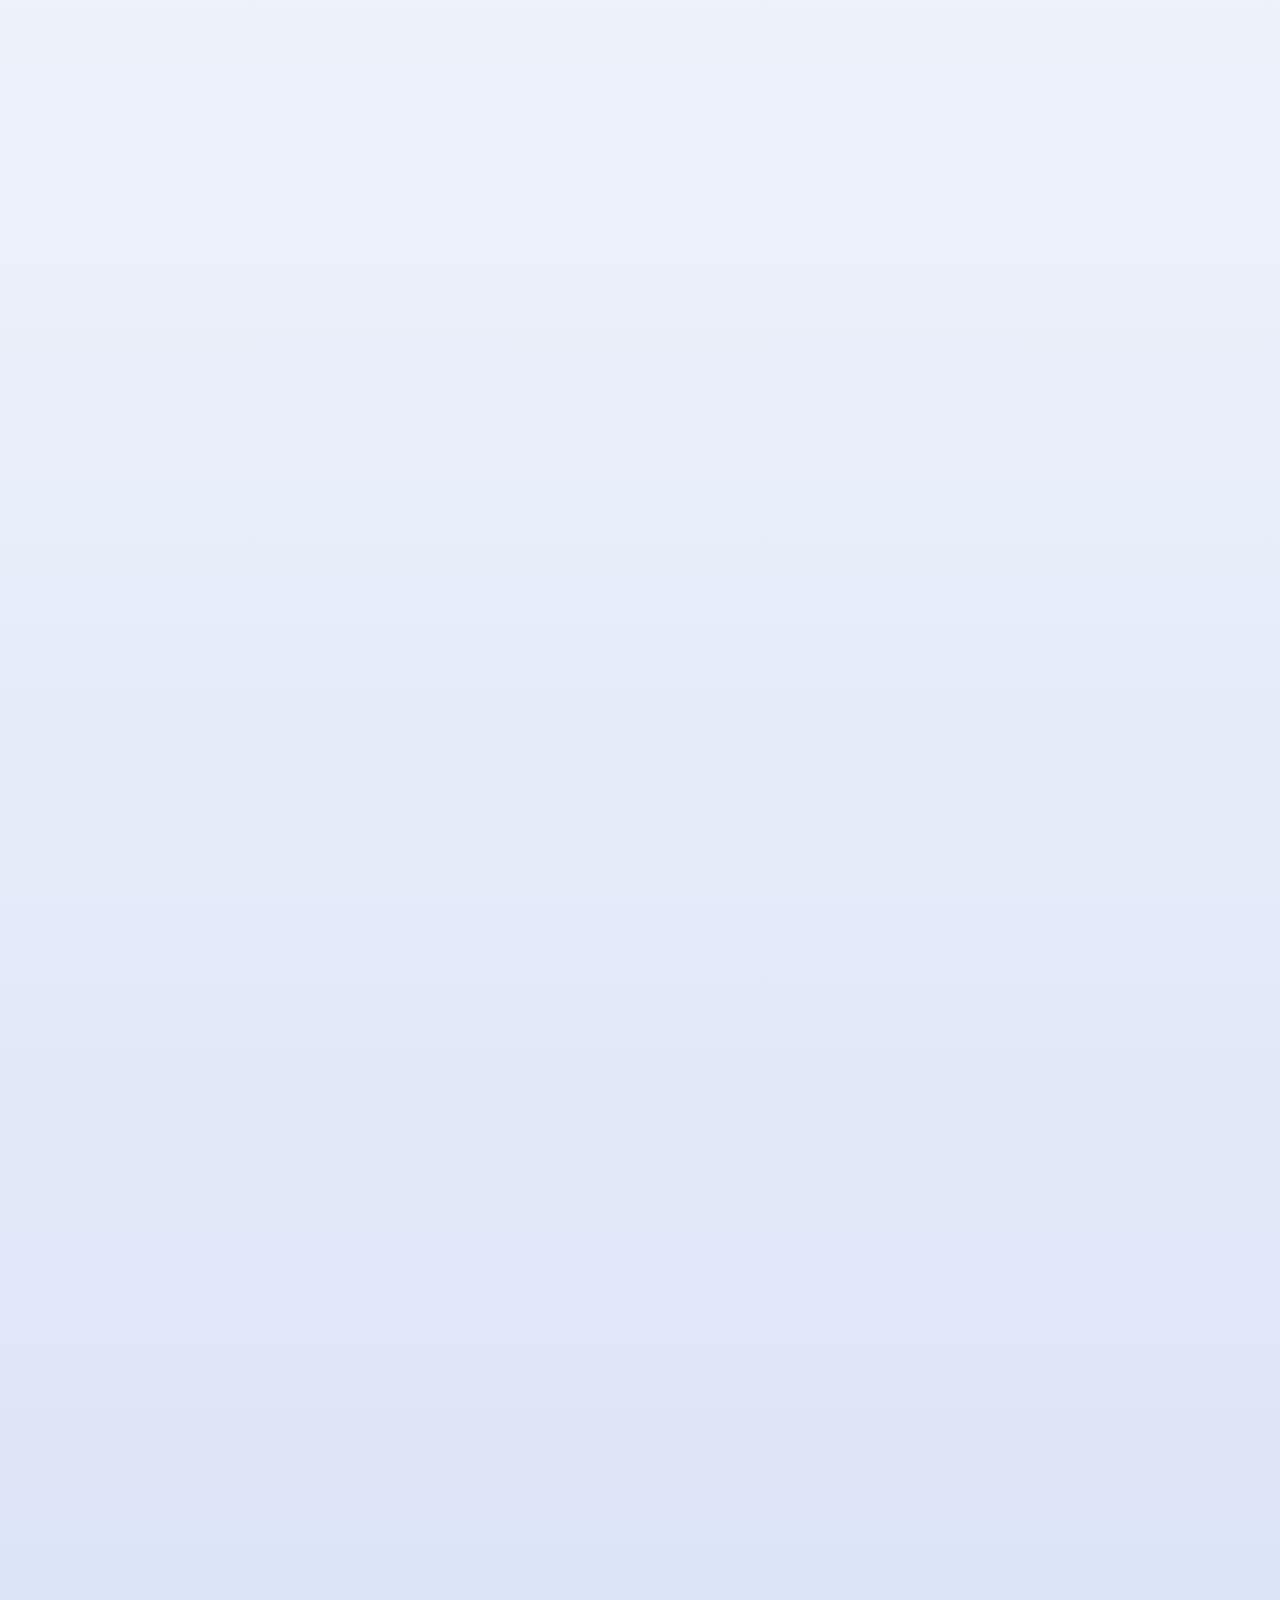
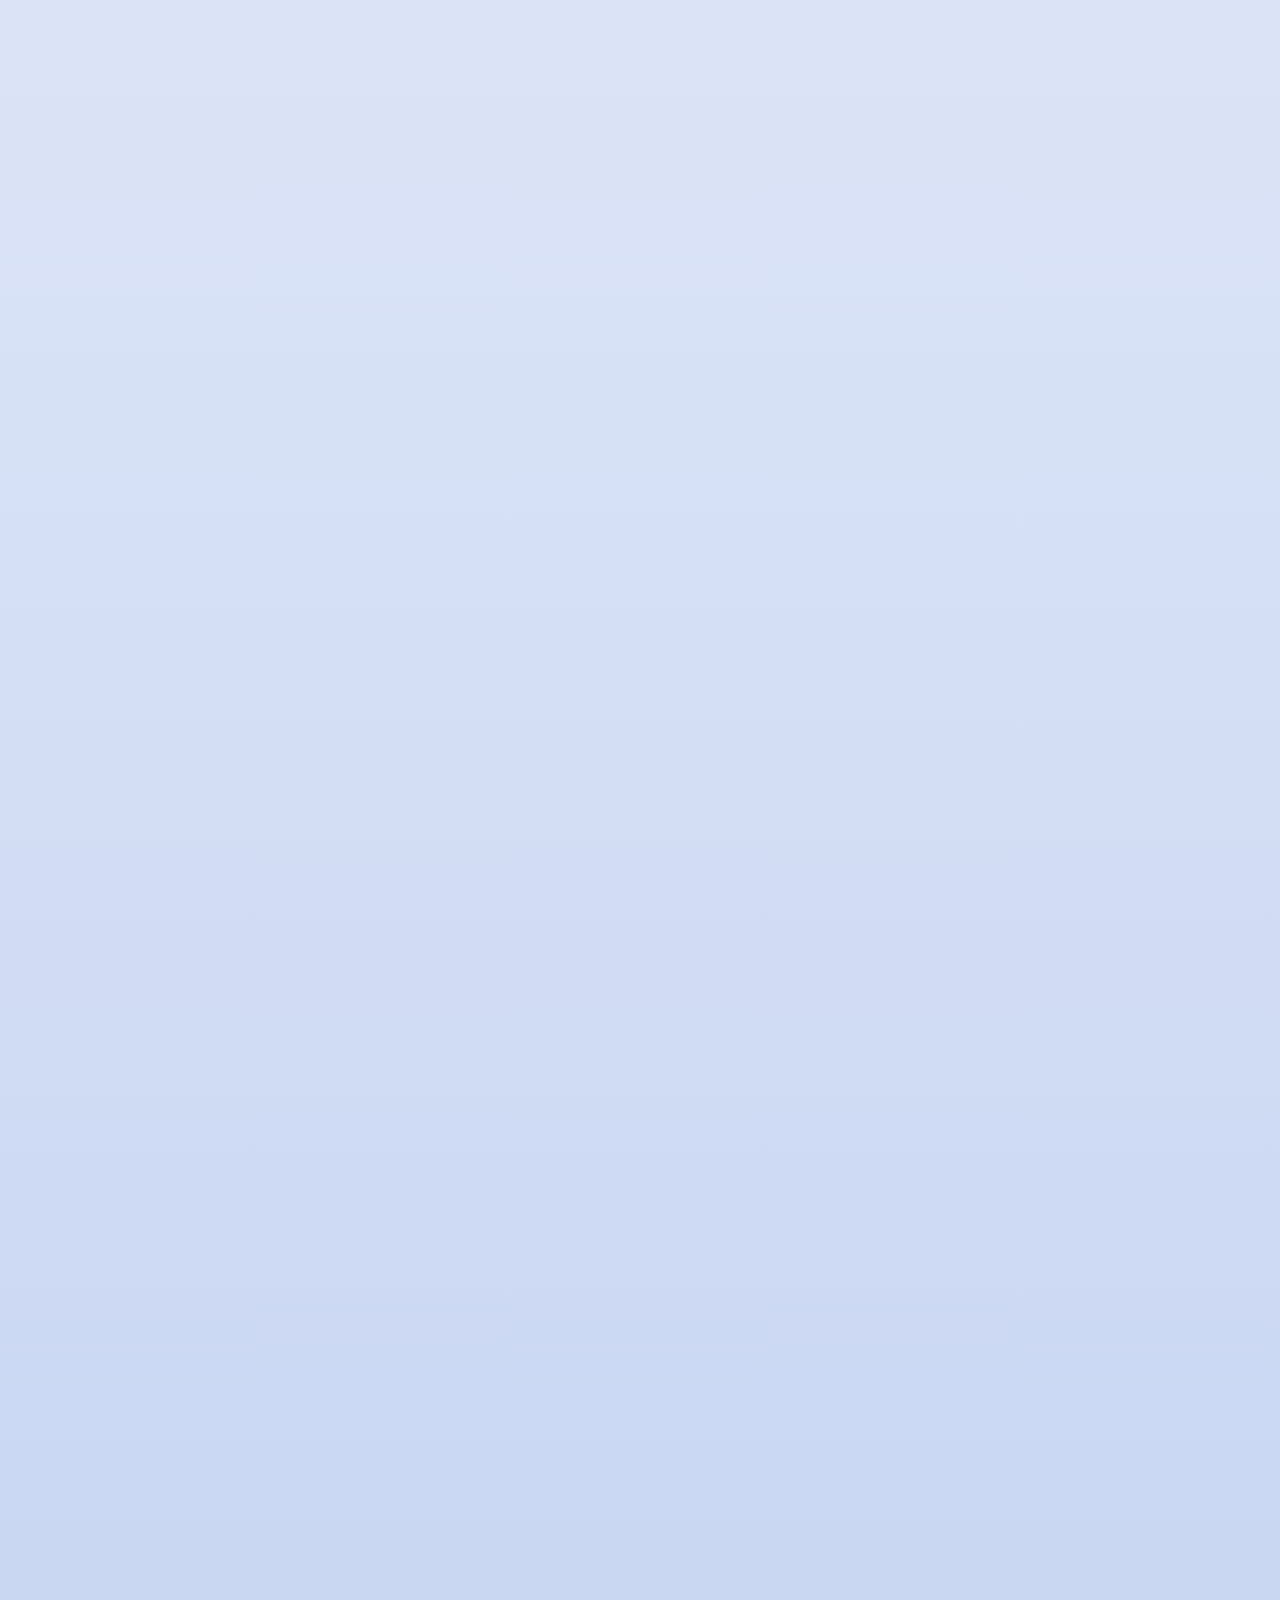
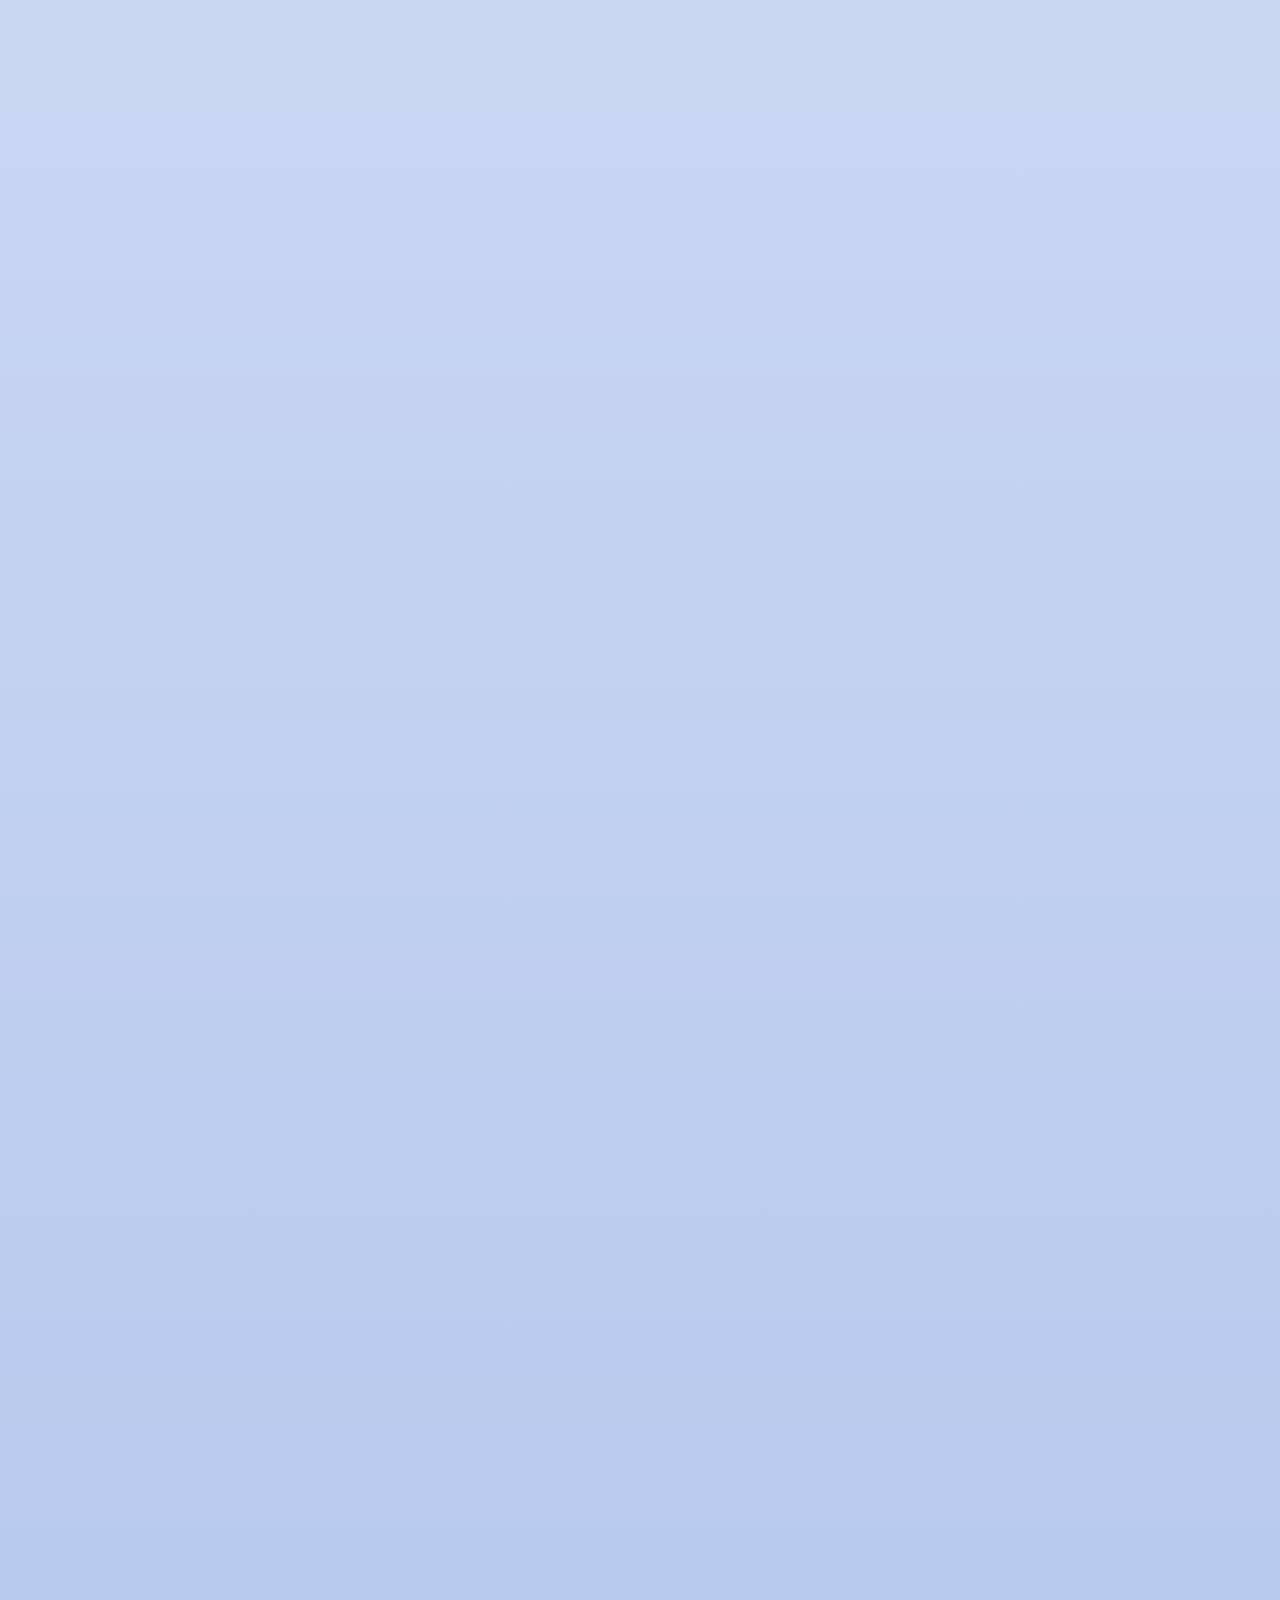
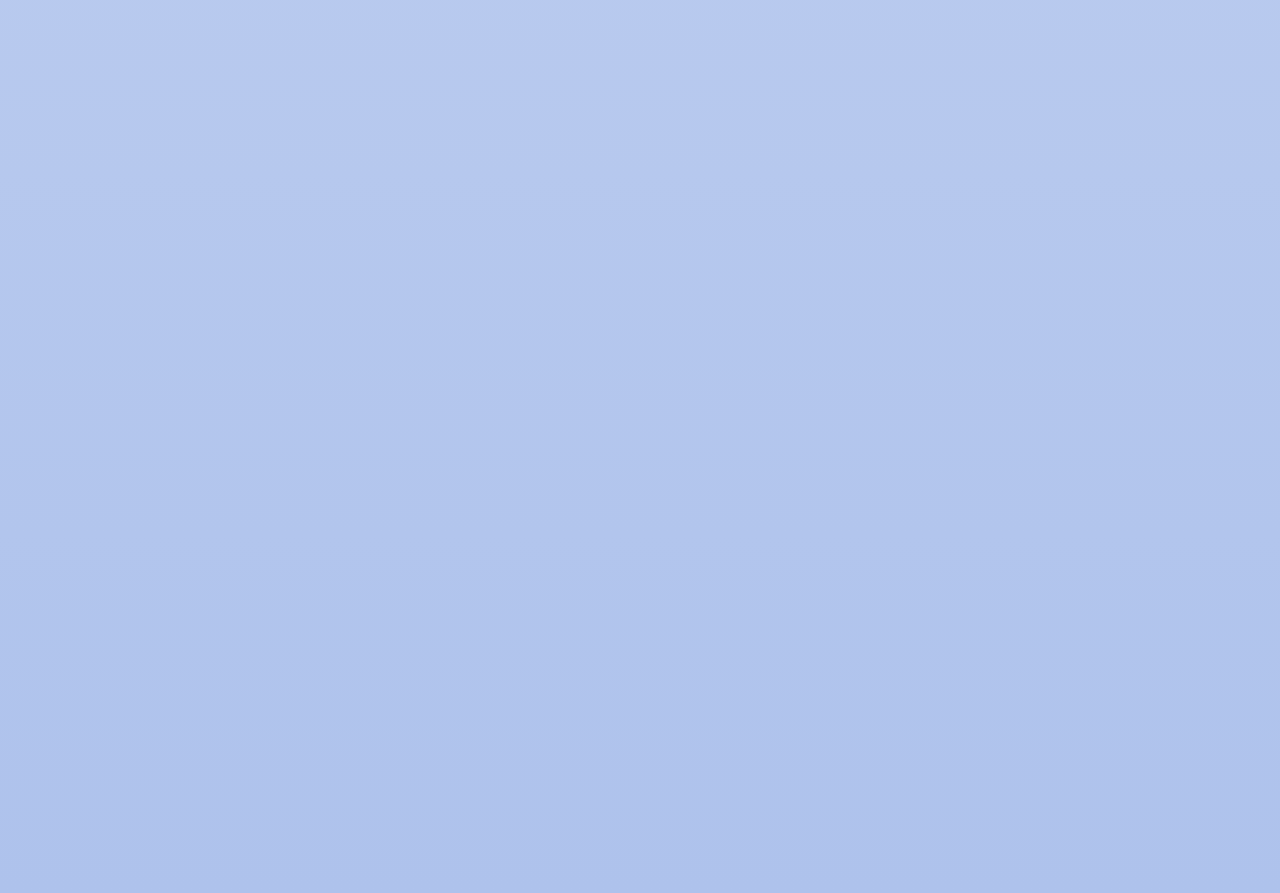
==== commit a5ebb80e: "buu" ====
--- a/html/63Music.html
+++ b/html/63Music.html
@@ -86,15 +86,15 @@
             
             <section class="about-us_section" id="about-us_section">
                 <div class="about-us">
-                    <h1>About us</h1>
+                    <h1 class="about-us_h1" id="about-us_h1">О НАС</h1>
                     <div class="about-us_content">
-                        <div class="text_content">
+                        <div class="text_content" id="text_content">
                             Non eiusmod mollit incididunt pariatur. Lorem sunt commodo sunt enim ut consequat ipsum ex deserunt labore mollit cupidatat dolor anim. Fugiat adipisicing labore adipisicing reprehenderit velit aliqua enim et deserunt fugiat minim sint nostrud ut. Non laboris occaecat ex occaecat duis cupidatat commodo.
 
 Lorem in magna aliqua qui et mollit mollit veniam sit aliquip proident. Cillum commodo non amet velit duis cillum mollit magna enim. Enim cupidatat magna quis amet.
                         </div>
                         <!--https://github.com/uglysixthree/63Music.git-->
-                        <div class="img_content">
+                        <div class="img_content" id="img_content">
                             <img src="../img/card-3.jpg" alt="" srcset="">
                         </div>
                     </div>
--- a/css/style_about-us.css
+++ b/css/style_about-us.css
@@ -0,0 +1,40 @@
+/* about us */
+.about-us {
+   width: 100%;
+   height: 100vh;
+   display: flex;
+   text-align: center;
+   align-items: center;
+   flex-direction: column;
+   justify-content: space-between;
+}
+
+.about-us_content {
+   width: 80vw;
+   height: 90vh;
+   display: flex;
+   justify-content: space-between;
+   align-items: center;
+}
+
+.about-us h1 {
+   margin-top: -1vh;
+   letter-spacing: 8px;
+   color: #7EA5D3;
+   opacity: 0.75;
+   font-family: "Rubik Mono One", serif;
+   font-size: 80px;
+   font-weight: 200;
+}
+
+.about-us_content .text_content {
+   width: 40%;
+}
+
+.about-us_content .img_content {
+   width: 50%;
+}
+
+.about-us_content .img_content img {
+   width: 100%;
+}
